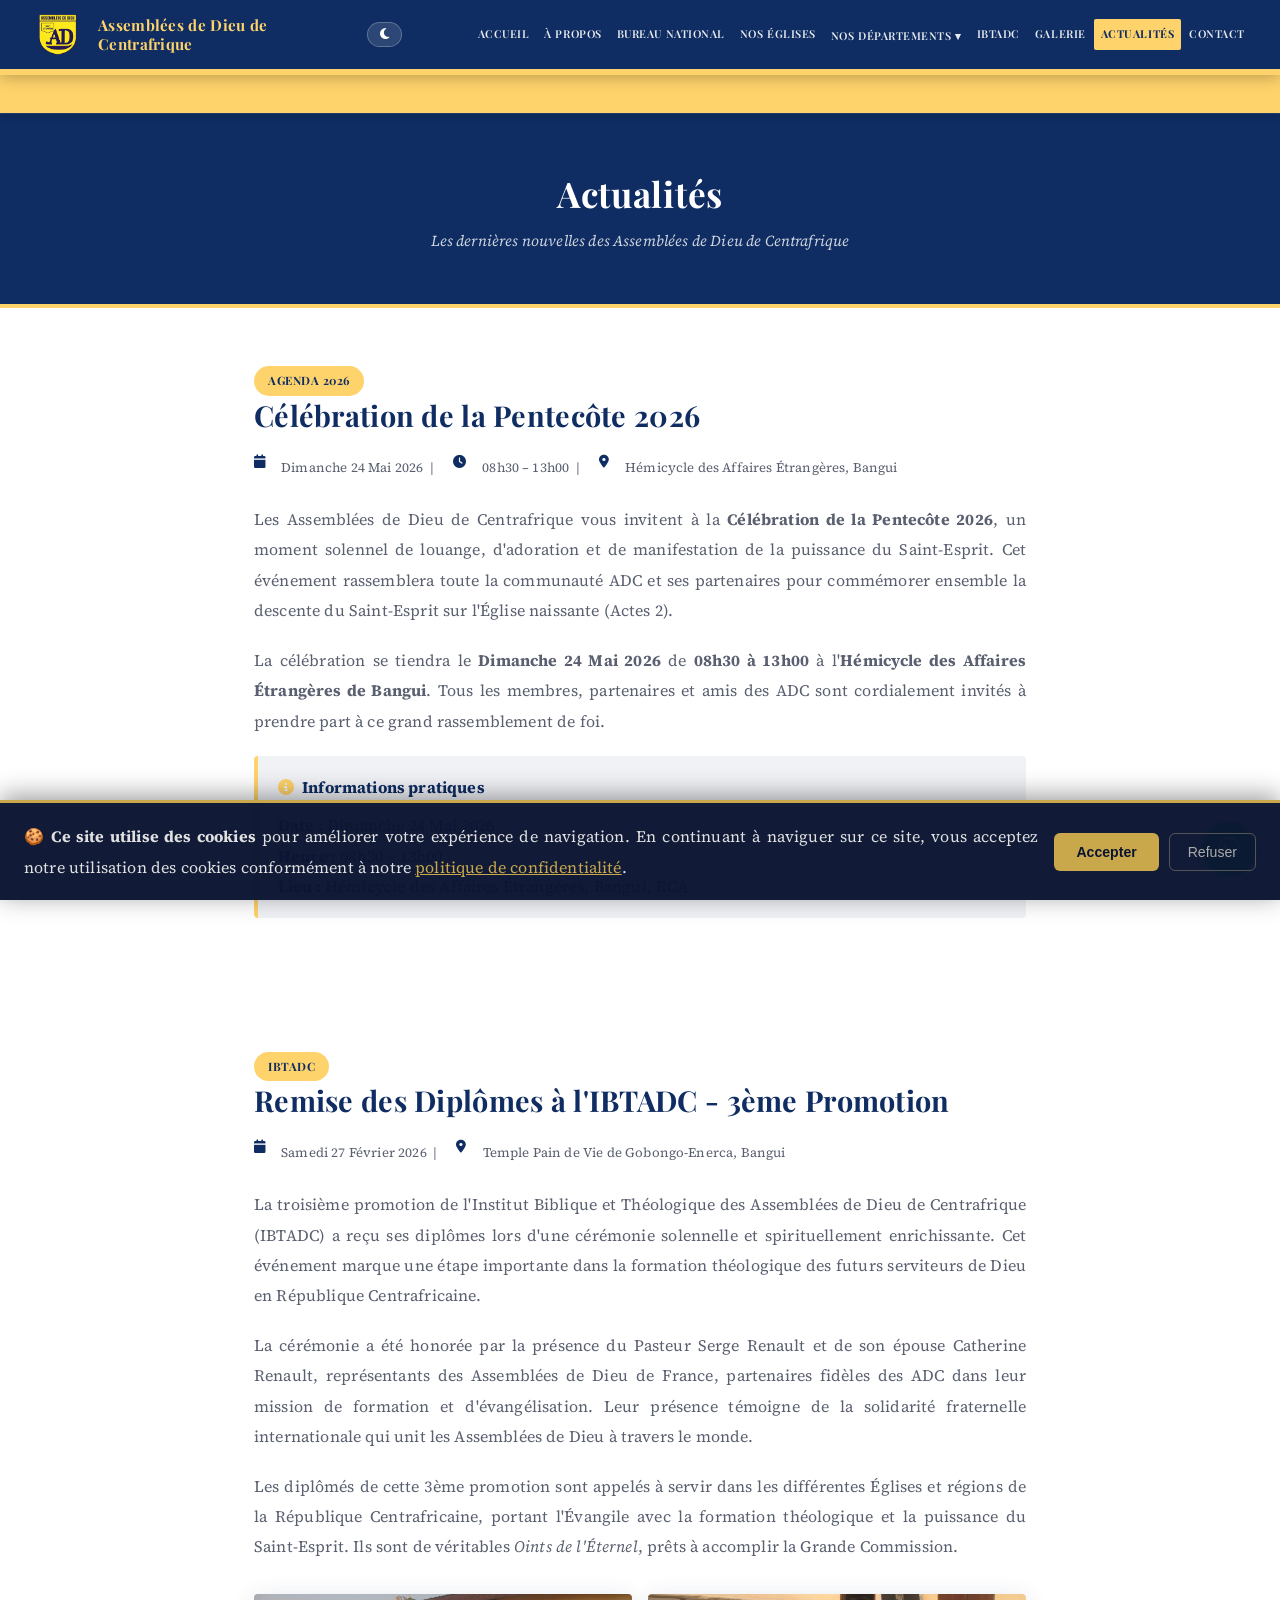
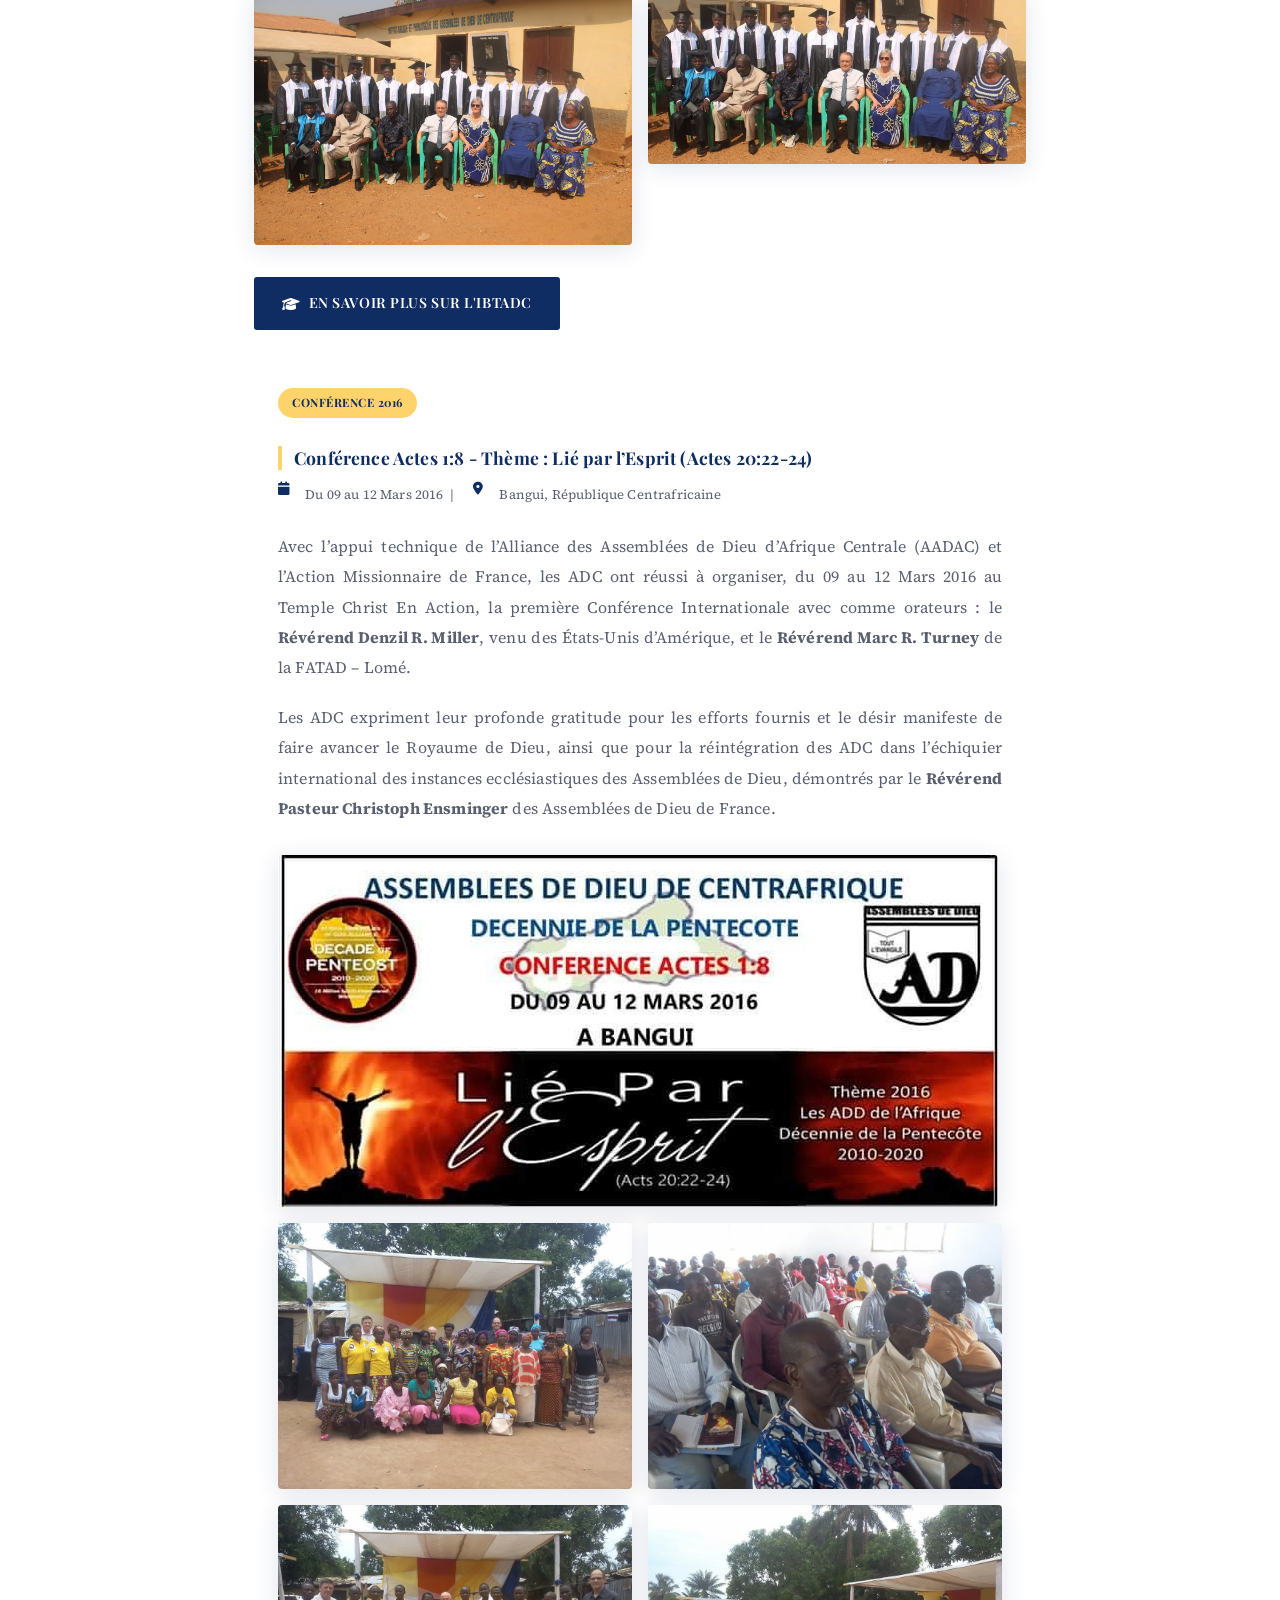
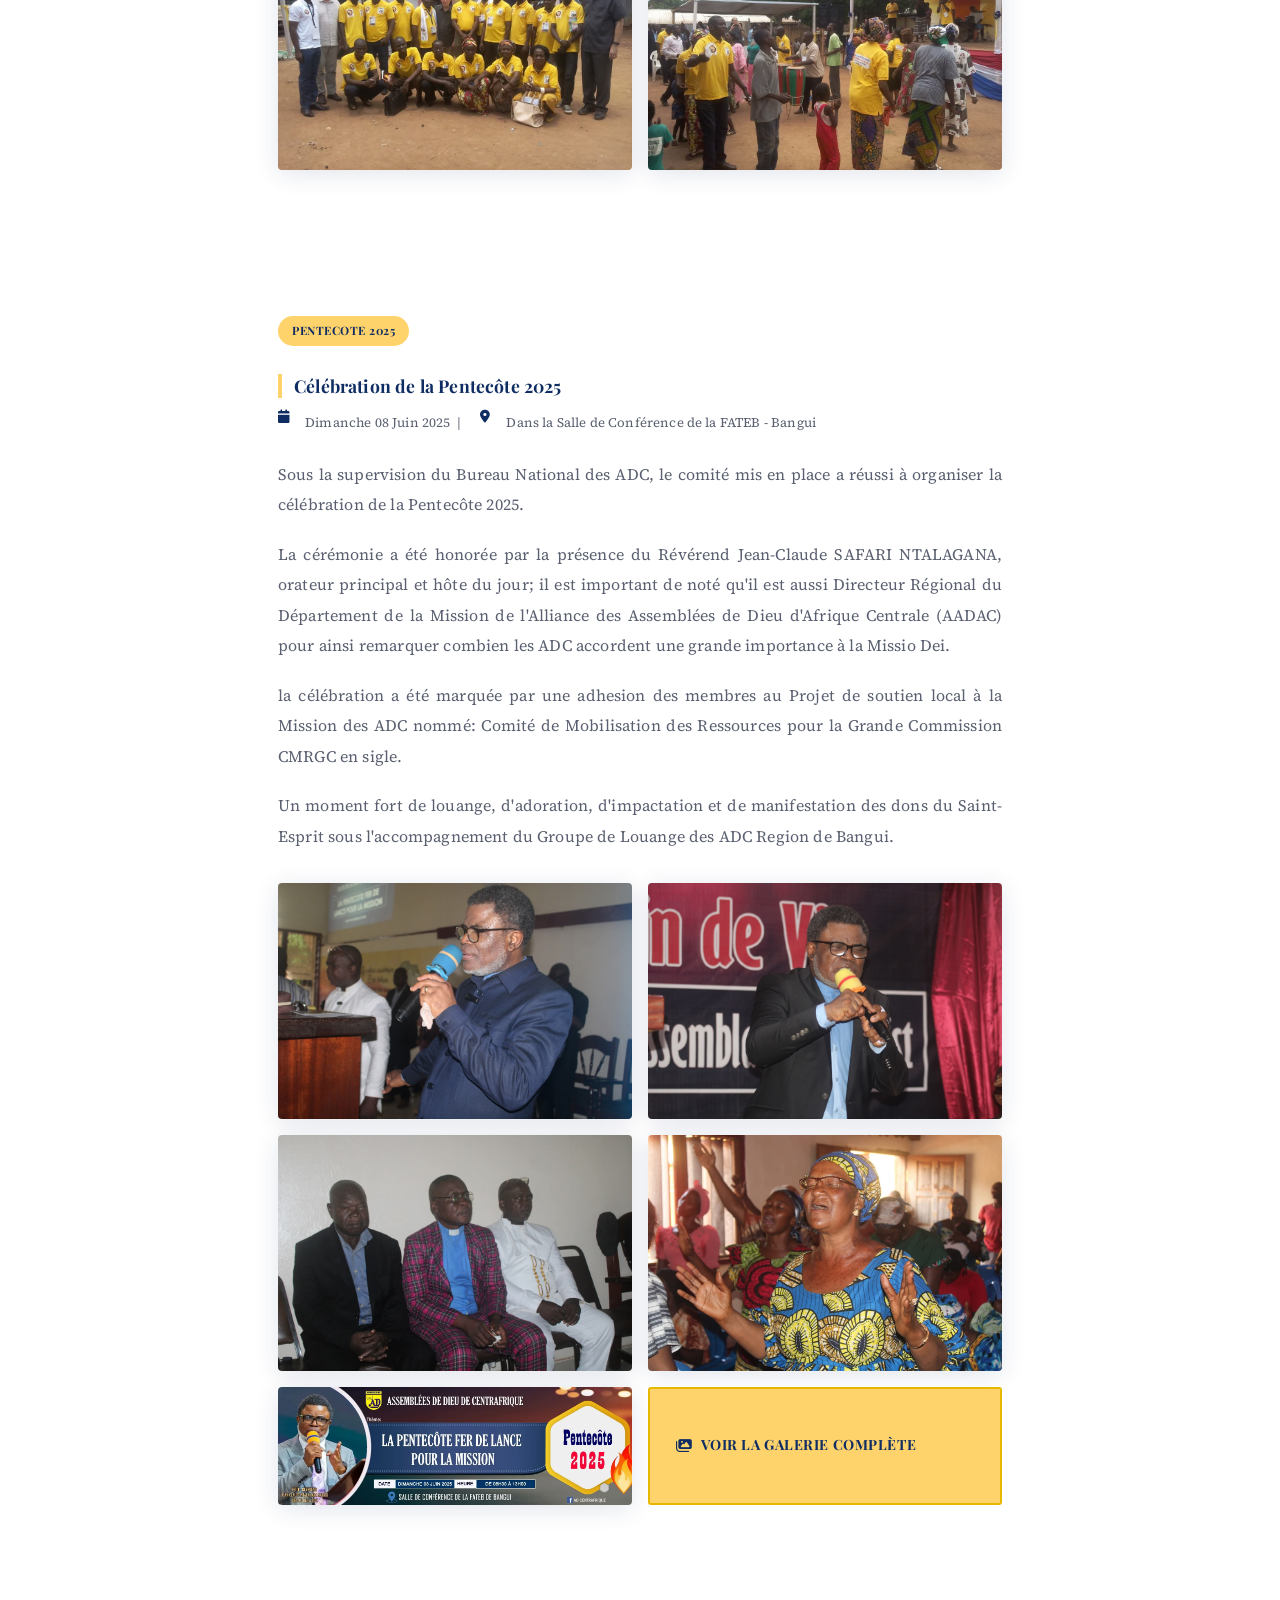
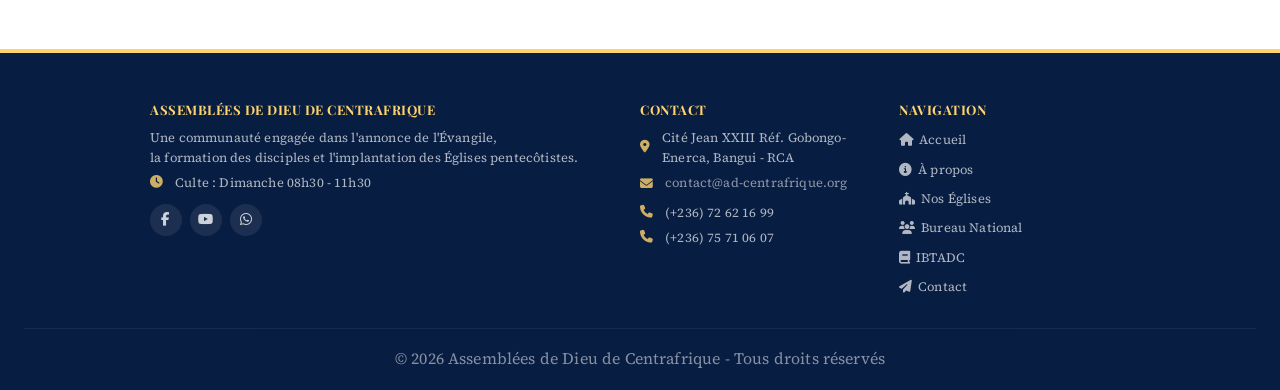
==== actualites.html @ 213a1b83 "Agenda: Pentecôte 2026 ajoutée en tête des actualités et à la Une" ====
<!DOCTYPE html>
<html lang="fr" data-theme="light">
<head>
  <meta charset="UTF-8">
  <meta name="viewport" content="width=device-width, initial-scale=1.0">
  <title>Actualités - Assemblées de Dieu de Centrafrique</title>
  <meta name="keywords" content="actualités ADC Centrafrique, nouvelles Assemblées de Dieu, événements chrétiens Centrafrique, conférences ADC, culte Bangui">
  <meta name="description" content="Dernières nouvelles et actualités des Assemblées de Dieu de Centrafrique (ADC). Événements, cultes, conférences, activités missionnaires et vie des Églises en République Centrafricaine.">
  <meta property="og:title" content="Actualités - Assemblées de Dieu de Centrafrique">
  <meta property="og:description" content="Dernières nouvelles et actualités des Assemblées de Dieu de Centrafrique (ADC). Événements, cultes, conférences, activités missionnaires et vie des Églises en République Centrafricaine.">
  <meta property="og:image" content="https://www.ad-centrafrique.org/images/logo.png">
  <meta property="og:type" content="website">
  <meta property="og:site_name" content="Assemblées de Dieu de Centrafrique">
  <meta property="og:url" content="https://www.ad-centrafrique.org/actualites.html">
  <link rel="icon" type="image/png" href="images/logo.png">
  <link href="https://fonts.googleapis.com/css2?family=Poppins:wght@400;500;600;700;800&family=Lato:wght@300;400;700&display=swap" rel="stylesheet">
  <link rel="stylesheet" href="https://cdnjs.cloudflare.com/ajax/libs/font-awesome/6.5.0/css/all.min.css">
  <link rel="stylesheet" href="style.css">
  <link rel="canonical" href="https://www.ad-centrafrique.org/actualites.html">
  <meta name="twitter:card" content="summary_large_image">
  <meta name="twitter:title" content="Actualités - Assemblées de Dieu de Centrafrique">
  <meta name="twitter:description" content="Dernières nouvelles et actualités des Assemblées de Dieu de Centrafrique (ADC). Événements, cultes, conférences, activités missionnaires et vie des Églises en République Centrafricaine.">
  <meta name="twitter:image" content="https://www.ad-centrafrique.org/images/logo.png">
<style>
/* ===== BANNIÈRE CONSENTEMENT COOKIES ===== */
#cookie-banner {
  position: fixed;
  bottom: 0;
  left: 0;
  right: 0;
  background: rgba(10, 20, 50, 0.97);
  color: #e0e0e0;
  padding: 18px 24px;
  z-index: 99999;
  display: flex;
  align-items: center;
  justify-content: space-between;
  gap: 16px;
  flex-wrap: wrap;
  border-top: 3px solid #c8a84b;
  box-shadow: 0 -4px 24px rgba(0,0,0,0.4);
  font-size: 0.88rem;
  line-height: 1.5;
  animation: slideUpBanner 0.4s ease;
}
@keyframes slideUpBanner {
  from { transform: translateY(100%); opacity: 0; }
  to   { transform: translateY(0);    opacity: 1; }
}
#cookie-banner p {
  margin: 0;
  flex: 1;
  min-width: 220px;
}
#cookie-banner a {
  color: #c8a84b;
  text-decoration: underline;
}
#cookie-banner .cookie-btns {
  display: flex;
  gap: 10px;
  flex-shrink: 0;
}
#cookie-accept {
  background: #c8a84b;
  color: #0a1432;
  border: none;
  padding: 10px 22px;
  border-radius: 6px;
  font-weight: 700;
  cursor: pointer;
  font-size: 0.88rem;
  transition: background 0.2s;
}
#cookie-accept:hover { background: #e0c060; }
#cookie-decline {
  background: transparent;
  color: #aaa;
  border: 1px solid #555;
  padding: 10px 18px;
  border-radius: 6px;
  font-size: 0.88rem;
  cursor: pointer;
  transition: border-color 0.2s, color 0.2s;
}
#cookie-decline:hover { border-color: #aaa; color: #fff; }
</style>
  <!-- Google tag (gtag.js) -->
  <script async src="https://www.googletagmanager.com/gtag/js?id=G-X5NCX7YQ1T"></script>
  <script>
    window.dataLayer = window.dataLayer || [];
    function gtag(){dataLayer.push(arguments);}
    gtag('js', new Date());
    gtag('config', 'G-X5NCX7YQ1T');
  </script>
</head>
<body>

<!-- ===== BANNIÈRE CONSENTEMENT COOKIES ===== -->
<div id="cookie-banner" role="dialog" aria-live="polite" aria-label="Consentement cookies">
  <p>
    <strong>🍪 Ce site utilise des cookies</strong> pour améliorer votre expérience de navigation.
    En continuant à naviguer sur ce site, vous acceptez notre utilisation des cookies conformément à notre
    <a href="#" onclick="return false;">politique de confidentialité</a>.
  </p>
  <div class="cookie-btns">
    <button id="cookie-accept" onclick="acceptCookies()">Accepter</button>
    <button id="cookie-decline" onclick="declineCookies()">Refuser</button>
  </div>
</div>
<script>
  // Gestion du consentement cookies
  (function() {
    var consent = localStorage.getItem('adc_cookie_consent');
    if (consent === 'accepted' || consent === 'declined') {
      var banner = document.getElementById('cookie-banner');
      if (banner) banner.style.display = 'none';
    }
  })();
  function acceptCookies() {
    localStorage.setItem('adc_cookie_consent', 'accepted');
    document.getElementById('cookie-banner').style.display = 'none';
  }
  function declineCookies() {
    localStorage.setItem('adc_cookie_consent', 'declined');
    document.getElementById('cookie-banner').style.display = 'none';
  }
</script>


  <!-- BARRE DE PROGRESSION -->
  <div id="reading-bar"></div>

  <!-- BOUTON RETOUR EN HAUT -->
  <button id="back-to-top" aria-label="Retour en haut"><i class="fa-solid fa-arrow-up"></i></button>

  <!-- BOUTON WHATSAPP FLOTTANT -->
  <a id="whatsapp-btn" href="https://wa.me/23672621699" target="_blank" rel="noopener" aria-label="WhatsApp">
    <i class="fa-brands fa-whatsapp"></i>
  </a>

  <!-- LIGHTBOX -->
  <div id="lightbox" role="dialog" aria-modal="true">
    <button id="lightbox-close" aria-label="Fermer"><i class="fa-solid fa-xmark"></i></button>
    <button id="lightbox-prev" aria-label="Précédent"><i class="fa-solid fa-chevron-left"></i></button>
    <img id="lightbox-img" src="" alt="Photo agrandie">
    <button id="lightbox-next" aria-label="Suivant"><i class="fa-solid fa-chevron-right"></i></button>
  </div>

  <!-- HEADER -->
  <header class="header">
    <div class="logo-zone">
      <img src="images/logo.png" alt="Logo Assemblées de Dieu" class="logo">
      <h1>Assemblées de Dieu de Centrafrique</h1>
    </div>
    <div class="header-actions">
      <button class="dark-toggle" id="dark-toggle" aria-label="Mode sombre">
        <i class="fa-solid fa-moon"></i>
      </button>
      <div class="menu-toggle" id="hamburger" aria-label="Ouvrir le menu"><i class="fa-solid fa-bars"></i></div>
    </div>
    <nav aria-label="Navigation principale">
      <a href="index.html">Accueil</a>
      <a href="apropos.html">À propos</a>
      <a href="Bureau-National.html">Bureau National</a>
      <a href="NosEglises.html">Nos Églises</a>
      <div class="dropdown">
        <a href="#" class="dropdown-toggle" aria-haspopup="true">Nos Départements ▾</a>
        <div class="dropdown-menu" role="menu">
          <a href="jeunesse.html" role="menuitem"><i class="fa-solid fa-users fa-fw"></i> Jeunesse</a>
          <a href="otc.html" role="menuitem"><i class="fa-solid fa-heart fa-fw"></i> OTC</a>
          <a href="mission.html" role="menuitem"><i class="fa-solid fa-globe fa-fw"></i> Mission</a>
          <a href="ecodim.html" role="menuitem"><i class="fa-solid fa-child fa-fw"></i> ECODIM</a>
          <a href="developpement.html" role="menuitem"><i class="fa-solid fa-seedling fa-fw"></i> Développement</a>
        </div>
      </div>
      <a href="ibtadc.html">IBTADC</a>
      <a href="galerie.html">Galerie</a>
      <a href="actualites.html">Actualités</a>
      <a href="contact.html">Contact</a>
    </nav>
  </header>

  <!-- VERSET DÉFILANT -->
  <div class="marquee-bar" aria-label="Verset du jour">
    <span class="marquee-inner">
      ✝ Romains 1:16 - « Car je n'ai point honte de l'Évangile : c'est une puissance de Dieu pour le salut de quiconque croit, du Juif premièrement, puis du Grec. »
      &nbsp;&nbsp;&nbsp;&nbsp;&nbsp;&nbsp;</span>
  </div>


<div class="page-banner">
  <h1>Actualités</h1>
  <p>Les dernières nouvelles des Assemblées de Dieu de Centrafrique</p>
</div>
<section class="actu-section">
  <div class="actu-inner">
    <!-- PENTECÔTE 2026 -->
    <div class="actu-article fade-in">
      <span class="actu-badge" style="background:var(--gold);color:var(--primary);">AGENDA 2026</span>
      <h2>Célébration de la Pentecôte 2026</h2>
      <p class="actu-meta"><i class="fas fa-calendar"></i> Dimanche 24 Mai 2026 &nbsp;|&nbsp; <i class="fas fa-clock"></i> 08h30 – 13h00 &nbsp;|&nbsp; <i class="fas fa-map-marker-alt"></i> Hémicycle des Affaires Étrangères, Bangui</p>
      <p>Les Assemblées de Dieu de Centrafrique vous invitent à la <strong>Célébration de la Pentecôte 2026</strong>, un moment solennel de louange, d'adoration et de manifestation de la puissance du Saint-Esprit. Cet événement rassemblera toute la communauté ADC et ses partenaires pour commémorer ensemble la descente du Saint-Esprit sur l'Église naissante (Actes 2).</p>
      <p>La célébration se tiendra le <strong>Dimanche 24 Mai 2026</strong> de <strong>08h30 à 13h00</strong> à l'<strong>Hémicycle des Affaires Étrangères de Bangui</strong>. Tous les membres, partenaires et amis des ADC sont cordialement invités à prendre part à ce grand rassemblement de foi.</p>
      <div style="background:rgba(15,45,98,0.06);border-left:4px solid var(--gold);padding:16px 20px;border-radius:4px;margin:20px 0;">
        <p style="margin:0;font-weight:700;color:var(--primary);"><i class="fas fa-info-circle" style="color:var(--gold);margin-right:8px;"></i>Informations pratiques</p>
        <p style="margin:8px 0 0;"><strong>Date :</strong> Dimanche 24 Mai 2026<br><strong>Heure :</strong> 08h30 – 13h00<br><strong>Lieu :</strong> Hémicycle des Affaires Étrangères, Bangui, RCA</p>
      </div>
    </div>
    <!-- IBTADC -->
    <div class="actu-article fade-in">
      <span class="actu-badge">IBTADC</span>
      <h2>Remise des Diplômes à l'IBTADC - 3ème Promotion</h2>
      <p class="actu-meta"><i class="fas fa-calendar"></i> Samedi 27 Février 2026 &nbsp;|&nbsp; <i class="fas fa-map-marker-alt"></i> Temple Pain de Vie de Gobongo-Enerca, Bangui</p>
      <p>La troisième promotion de l'Institut Biblique et Théologique des Assemblées de Dieu de Centrafrique (IBTADC) a reçu ses diplômes lors d'une cérémonie solennelle et spirituellement enrichissante. Cet événement marque une étape importante dans la formation théologique des futurs serviteurs de Dieu en République Centrafricaine.</p>
      <p>La cérémonie a été honorée par la présence du Pasteur Serge Renault et de son épouse Catherine Renault, représentants des Assemblées de Dieu de France, partenaires fidèles des ADC dans leur mission de formation et d'évangélisation. Leur présence témoigne de la solidarité fraternelle internationale qui unit les Assemblées de Dieu à travers le monde.</p>
      <p>Les diplômés de cette 3ème promotion sont appelés à servir dans les différentes Églises et régions de la République Centrafricaine, portant l'Évangile avec la formation théologique et la puissance du Saint-Esprit. Ils sont de véritables <em>Oints de l'Éternel</em>, prêts à accomplir la Grande Commission.</p>
      <div class="actu-photos-grid">
        <img src="images/pentecote.jpg" alt="Cérémonie IBTADC 3ème Promotion" data-lightbox>
        <img src="images/pente.jpg" alt="Diplômés IBTADC" data-lightbox>
      </div>
      <div style="display:flex;gap:14px;flex-wrap:wrap;margin-top:24px;">
        <a href="ibtadc.html" class="btn-primary"><i class="fas fa-graduation-cap"></i> En savoir plus sur l'IBTADC</a>
        
      </div>

<div class="actu-article fade-in">
      <span class="actu-badge">CONFÉRENCE 2016</span>
      <h3>Conférence Actes 1:8 - Thème : Lié par l’Esprit (Actes 20:22-24)</h3>
      <p class="actu-meta"><i class="fas fa-calendar"></i> Du 09 au 12 Mars 2016 &nbsp;|&nbsp; <i class="fas fa-map-marker-alt"></i> Bangui, République Centrafricaine</p>
      <p>Avec l’appui technique de l’Alliance des Assemblées de Dieu d’Afrique Centrale (AADAC) et l’Action Missionnaire de France, les ADC ont réussi à organiser, du 09 au 12 Mars 2016 au Temple Christ En Action, la première Conférence Internationale avec comme orateurs : le <strong>Révérend Denzil R. Miller</strong>, venu des États-Unis d’Amérique, et le <strong>Révérend Marc R. Turney</strong> de la FATAD – Lomé.</p>
      <p>Les ADC expriment leur profonde gratitude pour les efforts fournis et le désir manifeste de faire avancer le Royaume de Dieu, ainsi que pour la réintégration des ADC dans l’échiquier international des instances ecclésiastiques des Assemblées de Dieu, démontrés par le <strong>Révérend Pasteur Christoph Ensminger</strong> des Assemblées de Dieu de France.</p>
      <div class="actu-photos-grid">
        <img src="images/actes18-affiche.jpg" alt="Affiche Conférence Actes 1:8 2016" data-lightbox style="grid-column: 1 / -1;">
        <img src="images/actes18-photo1.jpg" alt="Conférence Actes 1:8 - Participants" data-lightbox>
        <img src="images/actes18-photo2.jpg" alt="Conférence Actes 1:8 - Assemblée" data-lightbox>
        <img src="images/actes18-photo3.jpg" alt="Conférence Actes 1:8 - Équipe" data-lightbox>
        <img src="images/actes18-photo4.jpg" alt="Conférence Actes 1:8 - Louange" data-lightbox>
      </div>
    </div>

    <div class="actu-article fade-in">
      <span class="actu-badge">PENTECOTE 2025</span>
      <h3>Célébration de la Pentecôte 2025</h3>
      <p class="actu-meta"><i class="fas fa-calendar"></i> Dimanche 08 Juin 2025 &nbsp;|&nbsp; <i class="fas fa-map-marker-alt"></i> Dans la Salle de Conférence de la FATEB - Bangui</p>
      <p>Sous la supervision du Bureau National des ADC, le comité mis en place a réussi à organiser la célébration de la Pentecôte 2025.</p>
      <p>La cérémonie a été honorée par la présence du Révérend Jean-Claude SAFARI NTALAGANA, orateur principal et hôte du jour; il est important de noté qu'il est aussi Directeur Régional du Département de la Mission de l'Alliance des Assemblées de Dieu d'Afrique Centrale (AADAC) pour ainsi remarquer combien les ADC accordent une grande importance à la Missio Dei.</p>
      <p>la célébration a été marquée par une adhesion des membres au Projet de soutien local à la Mission des ADC nommé: Comité de Mobilisation des Ressources pour la Grande Commission CMRGC en sigle.</p>
<p>Un moment fort de louange, d'adoration, d'impactation et de manifestation des dons du Saint-Esprit sous l'accompagnement du Groupe de Louange des ADC Region de Bangui.</p>
      <div class="actu-photos-grid">
        <img src="images/saf1.jpg" alt="Célébration de la pentecôte 2025" data-lightbox>
        <img src="images/saf2.jpg" alt="Célébration de la pentecôte 2025" data-lightbox>
        <img src="images/bur.jpg" alt="Célébration de la pentecôte 2025" data-lightbox>
        <img src="images/sem.jpg" alt="Célébration de la pentecôte 2025" data-lightbox>
        <img src="images/pente25.jpg" alt="Célébration de la pentecôte 2025" data-lightbox>
        <a href="galerie.html" class="btn-gold"><i class="fas fa-images"></i> Voir la galerie complète</a>
      </div>
     
      </div>

    </div>
  </div>
</section>

  <!-- FOOTER -->
    <footer class="footer">
    <div class="footer-container">
      <div class="footer-section">
        <h3>Assemblées de Dieu de Centrafrique</h3>
        <p style="display:block; text-align:left;">Une communauté engagée dans l'annonce de l'Évangile,<br>la formation des disciples et l'implantation des Églises pentecôtistes.</p>
        <p><i class="fa-solid fa-clock" style="color:var(--gold);margin-right:6px;"></i>Culte : Dimanche 08h30 - 11h30</p>
        <div class="social-links">
          <a href="https://www.facebook.com/share/1DuqXiHyTP/" target="_blank" aria-label="Facebook"><i class="fa-brands fa-facebook-f"></i></a>
          <a href="https://www.youtube.com" target="_blank" aria-label="YouTube"><i class="fa-brands fa-youtube"></i></a>
          <a href="https://wa.me/23672621699" target="_blank" aria-label="WhatsApp"><i class="fa-brands fa-whatsapp"></i></a>
        </div>
      </div>
      <div class="footer-section">
        <h3>Contact</h3>
        <p><i class="fa-solid fa-location-dot" style="color:var(--gold);margin-right:6px;"></i>Cité Jean XXIII Réf. Gobongo-Enerca, Bangui - RCA</p>
        <p><i class="fa-solid fa-envelope" style="color:var(--gold);margin-right:6px;"></i><a href="mailto:contact@ad-centrafrique.org">contact@ad-centrafrique.org</a></p>
        <p><i class="fa-solid fa-phone" style="color:var(--gold);margin-right:6px;"></i>(+236) 72 62 16 99</p>
        <p><i class="fa-solid fa-phone" style="color:var(--gold);margin-right:6px;"></i>(+236) 75 71 06 07</p>
      </div>
      <div class="footer-section">
        <h3>Navigation</h3>
        <a href="index.html"><i class="fa-solid fa-house" style="margin-right:6px;"></i>Accueil</a>
        <a href="apropos.html"><i class="fa-solid fa-circle-info" style="margin-right:6px;"></i>À propos</a>
        <a href="NosEglises.html"><i class="fa-solid fa-church" style="margin-right:6px;"></i>Nos Églises</a>
        <a href="Bureau-National.html"><i class="fa-solid fa-users" style="margin-right:6px;"></i>Bureau National</a>
        <a href="ibtadc.html"><i class="fa-solid fa-book" style="margin-right:6px;"></i>IBTADC</a>
        <a href="contact.html"><i class="fa-solid fa-paper-plane" style="margin-right:6px;"></i>Contact</a>
      </div>
    </div>
    <div class="footer-bottom">
      <p>© 2026 Assemblées de Dieu de Centrafrique - Tous droits réservés</p>
    </div>
  </footer>

  <script src="adc.js"></script>
</body>
</html>
---- style.css ----
/* ============================================================
   ASSEMBLÉES DE DIEU DE CENTRAFRIQUE - STYLE PROFESSIONNEL
   Version Premium - Avril 2026
   ============================================================ */

/* ── GOOGLE FONTS ───────────────────────────────────────────── */
@import url('https://fonts.googleapis.com/css2?family=Playfair+Display:ital,wght@0,400;0,600;0,700;0,800;1,400;1,600&family=Source+Serif+4:ital,wght@0,300;0,400;0,600;1,300;1,400&family=Lato:wght@300;400;700&display=swap');

/* ── VARIABLES LIGHT MODE ───────────────────────────────────── */
:root {
  --primary:        #0f2d62;
  --primary-light:  #1a4a9e;
  --primary-dark:   #081d42;
  --gold:           #ffd36b;
  --gold-dark:      #e6b800;
  --white:          #ffffff;
  --bg:             #f5f7fa;
  --bg2:            #eef1f8;
  --text:           #1a1a2e;
  --text-light:     #5a6070;
  --border:         #dde3ef;
  --radius:         4px;
  --radius-sm:      3px;
  --shadow:         0 4px 24px rgba(15,45,98,0.12);
  --shadow-lg:      0 8px 40px rgba(15,45,98,0.18);
  --transition:     0.35s cubic-bezier(.4,0,.2,1);
  --font-title:     'Playfair Display', Georgia, serif;
  --font-body:      'Source Serif 4', Georgia, serif;
}

/* ── DARK MODE ──────────────────────────────────────────────── */
[data-theme="dark"] {
  --primary:        #1a4a9e;
  --primary-light:  #2563d4;
  --primary-dark:   #0f2d62;
  --gold:           #ffd36b;
  --gold-dark:      #e6b800;
  --white:          #1e2235;
  --bg:             #141828;
  --bg2:            #1a1f35;
  --text:           #e8eaf0;
  --text-light:     #9aa3b8;
  --border:         #2d3452;
  --shadow:         0 4px 24px rgba(0,0,0,0.35);
  --shadow-lg:      0 8px 40px rgba(0,0,0,0.45);
}

/* ── RESET ──────────────────────────────────────────────────── */
*, *::before, *::after { box-sizing: border-box; margin: 0; padding: 0; }
html { scroll-behavior: smooth; font-size: 16px; overflow-x: hidden; }
body {
  font-family: var(--font-body);
  color: var(--text);
  background: var(--white);
  line-height: 1.9;
  animation: pageIn 0.18s ease both;
  transition: background var(--transition), color var(--transition);
  letter-spacing: 0.01em;
}
@keyframes pageIn {
  from { opacity: 0; }
  to   { opacity: 1; }
}
img { max-width: 100%; display: block; }
a   { text-decoration: none; color: inherit; }
p   { text-align: justify; hyphens: auto; word-break: break-word; margin-bottom: 1.2rem; font-family: var(--font-body); font-size: 1rem; line-height: 1.9; }
h1,h2,h3,h4 { font-family: var(--font-title); line-height: 1.35; letter-spacing: 0.01em; }

/* ── BARRE DE PROGRESSION ───────────────────────────────────── */
#reading-bar {
  position: fixed; top: 0; left: 0; height: 3px; width: 0%;
  background: linear-gradient(90deg, var(--gold), var(--gold-dark));
  z-index: 9998; transition: width 0.1s linear;
}

/* ── LOADER ─────────────────────────────────────────────────── */
#loader {
  position: fixed; inset: 0; z-index: 9999;
  background: var(--primary);
  display: flex; align-items: center; justify-content: center;
  transition: opacity 0.5s ease;
}
.logo-box { text-align: center; }
.logo-loader { width: 90px; height: 90px; object-fit: contain; animation: pulse 1.2s ease-in-out infinite; }
@keyframes pulse { 0%,100%{transform:scale(1);opacity:1;} 50%{transform:scale(1.1);opacity:0.8;} }

/* ── HEADER ─────────────────────────────────────────────────── */
.header {
  position: sticky; top: 0; z-index: 1000;
  background: var(--primary);
  display: flex; align-items: center; justify-content: space-between;
  padding: 0 28px; height: 72px;
  box-shadow: 0 3px 0 var(--gold), 0 4px 16px rgba(0,0,0,0.3);
  transition: height var(--transition), padding var(--transition), background var(--transition);
  border-bottom: 3px solid var(--gold);
}
.header.shrink { height: 54px; padding: 0 28px; }
.logo-zone { display: flex; align-items: center; gap: 14px; flex-shrink: 0; }
.logo { width: 56px; height: 56px; object-fit: contain; transition: width var(--transition), height var(--transition); }
.header.shrink .logo { width: 44px; height: 44px; }
.logo-zone h1 { color: var(--gold); font-size: 0.95rem; font-weight: 700; line-height: 1.2; font-family: var(--font-title); letter-spacing: 0.02em; max-width: 200px; }
nav { display: flex; align-items: center; gap: 1px; }
nav a {
  color: rgba(255,255,255,0.9); font-size: 0.68rem; font-weight: 600;
  padding: 5px 7px; border-radius: 2px; white-space: nowrap;
  letter-spacing: 0.05em; text-transform: uppercase;
  transition: background var(--transition), color var(--transition);
  font-family: var(--font-title);
}
nav a:hover, nav a.active { background: var(--gold); color: var(--primary); font-weight: 700; }
.header-actions { display: flex; align-items: center; gap: 8px; }
.menu-toggle { display: none; font-size: 1.6rem; color: var(--white); cursor: pointer; padding: 4px 8px; background: none; border: none; }

/* ── DARK MODE TOGGLE ───────────────────────────────────────── */
.dark-toggle {
  background: rgba(255,255,255,0.12); border: 1.5px solid rgba(255,255,255,0.25);
  color: var(--white); border-radius: 50px; padding: 5px 12px;
  font-size: 0.78rem; cursor: pointer; display: flex; align-items: center; gap: 6px;
  transition: background var(--transition), border-color var(--transition);
  font-family: var(--font-title); font-weight: 500;
}
.dark-toggle:hover { background: var(--gold); color: var(--primary); border-color: var(--gold); }

/* ── DROPDOWN ───────────────────────────────────────────────── */
.dropdown { position: relative; }
.dropdown-toggle { cursor: pointer; }
.dropdown-menu {
  display: none; position: absolute; top: calc(100% + 8px); left: 0;
  background: var(--white); border-radius: var(--radius);
  box-shadow: var(--shadow-lg); min-width: 220px;
  border-top: 3px solid var(--gold); z-index: 200;
  animation: dropIn 0.2s ease;
}
@keyframes dropIn { from{opacity:0;transform:translateY(-8px);} to{opacity:1;transform:translateY(0);} }
.dropdown-menu.show { display: block; }
.dropdown-menu a {
  display: flex; align-items: center; gap: 10px;
  padding: 11px 18px; color: var(--text) !important;
  font-size: 0.83rem; border-bottom: 1px solid var(--border);
  transition: background var(--transition), color var(--transition);
  font-family: var(--font-body);
}
.dropdown-menu a:last-child { border-bottom: none; }
.dropdown-menu a:hover { background: var(--bg); color: var(--primary) !important; }
.dropdown-menu a i { width: 16px; color: var(--primary); }

/* ── FIL D'ARIANE ───────────────────────────────────────────── */
.breadcrumb {
  background: var(--bg2); padding: 10px 28px;
  font-size: 0.78rem; color: var(--text-light);
  display: flex; align-items: center; gap: 6px;
  border-bottom: 1px solid var(--border);
  font-family: var(--font-body);
}
.breadcrumb a { color: var(--primary); font-weight: 600; }
.breadcrumb a:hover { text-decoration: underline; }
.breadcrumb span { color: var(--text-light); }

/* ── MARQUEE ────────────────────────────────────────────────── */
.marquee-bar {
  background: var(--gold); color: var(--primary);
  font-size: 0.82rem; font-weight: 700;
  padding: 8px 0; overflow: hidden; white-space: nowrap;
  font-family: var(--font-title);
  position: sticky; top: 68px; z-index: 998;
  box-shadow: 0 2px 8px rgba(0,0,0,0.15);
  transition: top var(--transition);
}
.marquee-inner { display: inline-block; animation: marquee 30s linear infinite; padding-left: 100%; }
@keyframes marquee { from{transform:translateX(0);} to{transform:translateX(-100%);} }

/* ── PAGE BANNER ────────────────────────────────────────────── */
.page-banner {
  background: var(--primary);
  color: var(--white); text-align: center;
  padding: 56px 24px 48px;
  border-bottom: 4px solid var(--gold);
  border-top: 1px solid rgba(255,255,255,0.1);
}
.page-banner h1 { font-size: clamp(1.5rem, 3.5vw, 2.2rem); font-weight: 700; margin-bottom: 10px; font-family: var(--font-title); letter-spacing: 0.02em; }
.page-banner p  { color: rgba(255,255,255,0.8); font-size: 0.95rem; margin: 0; text-align: center; font-style: italic; font-family: var(--font-body); }

/* ── SECTION TITLE ──────────────────────────────────────────── */
.section-title {
  text-align: center; font-size: clamp(1.3rem, 3vw, 1.85rem);
  font-weight: 700; color: var(--primary);
  margin-bottom: 36px; font-family: var(--font-title);
  letter-spacing: 0.02em;
}
.section-title::before {
  content: '✦'; display: block; color: var(--gold); font-size: 0.9rem; margin-bottom: 6px;
}
.section-title::after {
  content: ''; display: block; width: 80px; height: 2px;
  background: var(--gold); margin: 12px auto 0;
}

/* ── FADE-IN AU SCROLL ──────────────────────────────────────── */
.fade-in { opacity: 0; transform: translateY(28px); transition: opacity 0.65s ease, transform 0.65s ease; }
.fade-in.visible { opacity: 1; transform: translateY(0); }

/* ── BUTTONS ────────────────────────────────────────────────── */
.btn-primary {
  display: inline-flex; align-items: center; gap: 8px;
  background: var(--primary); color: var(--white);
  padding: 11px 26px; border-radius: 3px; font-weight: 600; font-size: 0.88rem;
  border: 2px solid var(--primary);
  letter-spacing: 0.04em; text-transform: uppercase;
  transition: background var(--transition), color var(--transition), border-color var(--transition);
  font-family: var(--font-title);
}
.btn-primary:hover { background: var(--white); color: var(--primary); }
.btn-gold {
  display: inline-flex; align-items: center; gap: 8px;
  background: var(--gold); color: var(--primary);
  padding: 11px 26px; border-radius: 3px; font-weight: 700; font-size: 0.88rem;
  border: 2px solid var(--gold-dark);
  letter-spacing: 0.04em; text-transform: uppercase;
  transition: background var(--transition), color var(--transition);
  font-family: var(--font-title);
}
.btn-gold:hover { background: var(--gold-dark); }
.btn-hero {
  display: inline-flex; align-items: center; gap: 8px;
  background: var(--gold); color: var(--primary);
  padding: 13px 32px; border-radius: 3px; font-weight: 700; font-size: 0.95rem;
  border: 2px solid var(--gold-dark);
  letter-spacing: 0.04em; text-transform: uppercase;
  transition: background var(--transition), color var(--transition);
  font-family: var(--font-title);
}
.btn-hero:hover { background: var(--white); color: var(--primary); border-color: var(--white); }

/* ── SLIDER ─────────────────────────────────────────────────── */
.slider-section { position: relative; width: 100%; height: clamp(320px, 55vw, 560px); overflow: hidden; perspective: 1200px; }
.slider-wrapper { display: flex; width: 100%; height: 100%; transition: transform 0.85s cubic-bezier(.4,0,.2,1); will-change: transform; transform-style: preserve-3d; }
.slide { min-width: 100%; width: 100%; height: 100%; position: relative; overflow: hidden; flex-shrink: 0; flex-grow: 0; transform-style: preserve-3d; transition: transform 0.85s cubic-bezier(.4,0,.2,1), opacity 0.85s ease; opacity: 0.6; transform: scale(0.97) rotateY(2deg); }
.slide.active { opacity: 1; transform: scale(1) rotateY(0deg); }
.slide img { width: 100%; height: 100%; object-fit: cover; filter: brightness(0.95); transition: transform 8s ease; }
.slide.active img { transform: scale(1.06); }
.slide-overlay {
  position: absolute; inset: 0;
  background: linear-gradient(to bottom, rgba(10,30,70,0.20) 0%, rgba(10,30,70,0.45) 100%);
  display: flex; flex-direction: column; align-items: center; justify-content: center;
  text-align: center; padding: 24px;
}
.slide-overlay h2 {
  color: #ffffff; font-size: clamp(1.4rem, 3.5vw, 2.4rem); font-weight: 800;
  text-shadow: 0 3px 20px rgba(0,0,0,0.85), 0 1px 4px rgba(0,0,0,0.9); max-width: 700px; margin-bottom: 24px;
  font-family: var(--font-title);
}
.slider-prev, .slider-next {
  position: absolute; top: 50%; transform: translateY(-50%);
  background: rgba(255,255,255,0.18); border: 2px solid rgba(255,255,255,0.45);
  color: var(--white); font-size: 1.2rem; width: 46px; height: 46px; border-radius: 50%;
  cursor: pointer; display: flex; align-items: center; justify-content: center;
  transition: background var(--transition), border-color var(--transition); z-index: 10;
}
.slider-prev { left: 18px; }
.slider-next { right: 18px; }
.slider-prev:hover, .slider-next:hover { background: var(--gold); color: var(--primary); border-color: var(--gold); }
.slider-dots { position: absolute; bottom: 18px; left: 50%; transform: translateX(-50%); display: flex; gap: 8px; z-index: 10; }
.slider-dot { width: 10px; height: 10px; border-radius: 50%; background: rgba(255,255,255,0.45); border: 2px solid rgba(255,255,255,0.8); cursor: pointer; transition: background var(--transition), transform var(--transition); }
.slider-dot.active { background: var(--gold); border-color: var(--gold); transform: scale(1.3); }

/* ── STATS ──────────────────────────────────────────────────── */
.stats-section { background: var(--primary); padding: 48px 24px; }
.stats-grid { display: grid; grid-template-columns: repeat(auto-fit, minmax(150px, 1fr)); gap: 20px; max-width: 960px; margin: 0 auto; }
.stat-card { background: rgba(255,255,255,0.08); border-radius: var(--radius); padding: 30px 16px; text-align: center; border-bottom: 3px solid var(--gold); transition: transform var(--transition), background var(--transition); }
.stat-card:hover { transform: translateY(-5px); background: rgba(255,255,255,0.14); }
.stat-number { font-size: clamp(1.8rem, 4vw, 2.6rem); font-weight: 800; color: var(--gold); line-height: 1; font-family: var(--font-title); }
.stat-label  { color: rgba(255,255,255,0.82); font-size: 0.82rem; margin-top: 6px; font-family: var(--font-body); }

/* ── ACTUALITÉS ACCUEIL ─────────────────────────────────────── */
.actu-section-home { padding: 70px 24px; background: var(--white); }
.actu-banner {
  max-width: 980px; margin: 0 auto; border-radius: var(--radius);
  overflow: hidden; box-shadow: var(--shadow-lg);
  display: grid; grid-template-columns: 1fr 1fr;
}
.actu-banner-img { position: relative; min-height: 280px; }
.actu-banner-img img { width: 100%; height: 100%; object-fit: cover; filter: brightness(0.88); }
.actu-banner-overlay { position: absolute; inset: 0; background: rgba(15,45,98,0.15); }
.actu-banner-text {
  background: var(--primary); color: var(--white);
  padding: 40px 34px; display: flex; flex-direction: column; justify-content: center; gap: 16px;
}
.actu-badge {
  display: inline-block; background: var(--gold); color: var(--primary);
  font-size: 0.72rem; font-weight: 700; padding: 4px 14px;
  border-radius: 50px; text-transform: uppercase; letter-spacing: 0.5px; width: fit-content;
  font-family: var(--font-title);
}
.actu-banner-text h3 { font-size: 1.2rem; line-height: 1.35; font-family: var(--font-title); }
.actu-banner-text p  { font-size: 0.85rem; opacity: 0.88; margin: 0; }

/* ── PRÉSIDENT ──────────────────────────────────────────────── */
.president-section { padding: 70px 24px; background: var(--bg); }
.president-inner { max-width: 980px; margin: 0 auto; display: flex; gap: 52px; align-items: flex-start; }
.president-photo-wrap { flex-shrink: 0; text-align: center; margin-top: 60px; }
.president-photo {
  width: 200px; height: 220px; object-fit: cover; object-position: top center;
  border-radius: var(--radius); border: 5px solid var(--gold);
  box-shadow: var(--shadow-lg);
}
.president-caption { font-size: 0.78rem; color: var(--text-light); margin-top: 10px; text-align: center; font-family: var(--font-body); }
.president-message blockquote {
  border-left: 4px solid var(--gold); padding: 16px 20px; margin-bottom: 20px;
  background: var(--white); border-radius: 0 var(--radius) var(--radius) 0;
  font-style: italic; color: var(--text-light); font-size: 0.9rem;
  box-shadow: var(--shadow);
}
.president-message h2 { font-size: 1.5rem; color: var(--primary); margin-bottom: 16px; font-family: var(--font-title); }
.president-message p  { color: var(--text-light); font-size: 0.9rem; }
.president-sig { font-weight: 700; color: var(--primary); font-style: italic; margin-top: 8px; font-family: var(--font-title); }

/* ── DÉPARTEMENTS ───────────────────────────────────────────── */
.dept-section { padding: 70px 24px; background: var(--white); }
.dept-grid { display: grid; grid-template-columns: repeat(auto-fit, minmax(160px, 1fr)); gap: 20px; max-width: 980px; margin: 0 auto; }
.dept-card {
  background: var(--bg); border-radius: var(--radius); padding: 32px 18px;
  text-align: center; border-bottom: 3px solid var(--primary);
  border-top: 1px solid var(--border); border-left: 1px solid var(--border); border-right: 1px solid var(--border);
  box-shadow: 0 2px 8px rgba(15,45,98,0.08); transition: box-shadow var(--transition), border-color var(--transition);
  cursor: pointer;
}
.dept-card:hover { box-shadow: 0 4px 20px rgba(15,45,98,0.15); border-bottom-color: var(--gold); }
.dept-card i { font-size: 2rem; color: var(--primary); margin-bottom: 14px; transition: color var(--transition); }
.dept-card:hover i { color: var(--gold-dark); }
.dept-card h3 { font-size: 0.9rem; font-weight: 700; color: var(--primary); font-family: var(--font-title); margin-bottom: 8px; }
.dept-card p { font-size: 0.82rem; color: var(--text-light); text-align: center !important; margin: 0; line-height: 1.5; }

/* ── GALERIE ACCUEIL ────────────────────────────────────────── */
.galerie-section-home { padding: 70px 24px; background: var(--bg); }
.galerie-grid-home { display: grid; grid-template-columns: repeat(3, 1fr); gap: 16px; max-width: 980px; margin: 0 auto 32px; }
.galerie-item { position: relative; border-radius: var(--radius); overflow: hidden; cursor: pointer; aspect-ratio: 4/3; }
.galerie-item img { width: 100%; height: 100%; object-fit: cover; transition: transform 0.5s ease, filter 0.5s ease; }
.galerie-item:hover img { transform: scale(1.08); filter: brightness(0.75); }
.galerie-item-overlay {
  position: absolute; inset: 0; background: rgba(15,45,98,0.55);
  display: flex; align-items: center; justify-content: center;
  opacity: 0; transition: opacity var(--transition);
}
.galerie-item:hover .galerie-item-overlay { opacity: 1; }
.galerie-item-overlay i { color: var(--white); font-size: 2rem; }

/* ── CARTE ──────────────────────────────────────────────────── */
.carte-section { padding: 70px 24px; background: var(--white); }
.carte-inner { max-width: 980px; margin: 0 auto; }
#map { height: 420px; border-radius: var(--radius); box-shadow: var(--shadow-lg); border: 3px solid var(--gold); }

/* ── TÉMOIGNAGES ────────────────────────────────────────────── */
.temoignages-section { padding: 70px 24px; background: var(--primary); }
.temoignages-section .section-title { color: var(--gold); }
.temoignages-section .section-title::after { background: var(--white); }
.temoignages-grid { display: grid; grid-template-columns: repeat(auto-fit, minmax(260px, 1fr)); gap: 24px; max-width: 980px; margin: 0 auto; }
.temoignage-card {
  background: rgba(255,255,255,0.08); border-radius: var(--radius);
  padding: 32px 24px; border-left: 4px solid var(--gold);
  transition: transform var(--transition), background var(--transition);
}
.temoignage-card:hover { transform: translateY(-4px); background: rgba(255,255,255,0.14); }
.temoignage-card p { color: rgba(255,255,255,0.88); font-style: italic; font-size: 0.9rem; margin-bottom: 16px; }
.temoignage-author { display: flex; align-items: center; gap: 12px; }
.temoignage-author img { width: 46px; height: 46px; border-radius: 50%; object-fit: cover; border: 2px solid var(--gold); }
.temoignage-author strong { color: var(--gold); font-size: 0.85rem; font-family: var(--font-title); display: block; }
.temoignage-author span { color: rgba(255,255,255,0.65); font-size: 0.78rem; }

/* ── FOOTER ─────────────────────────────────────────────────── */
.footer {
  background: var(--primary-dark); color: rgba(255,255,255,0.85);
  padding: 48px 24px 16px;
  border-top: 4px solid var(--gold);
}
.footer-container {
  display: grid; grid-template-columns: 2fr 1fr 1fr;
  gap: 28px; max-width: 980px; margin: 0 auto 24px;
  align-items: start;
}
.footer-section { text-align: left; }
.footer-section h3 { color: var(--gold); font-size: 0.82rem; font-weight: 700; margin-bottom: 10px; text-transform: uppercase; letter-spacing: 0.5px; font-family: var(--font-title); }
.footer-section p { font-size: 0.8rem; opacity: 0.8; margin-bottom: 6px; text-align: left !important; line-height: 1.5; display: flex; align-items: center; gap: 6px; }
.footer-section p i { flex-shrink: 0; }
.footer-section a { display: block; font-size: 0.8rem; opacity: 0.8; margin-bottom: 5px; transition: opacity var(--transition), color var(--transition); }
.footer-section a:hover { opacity: 1; color: var(--gold); }
.footer-brand p { font-size: 0.8rem; opacity: 0.8; margin-bottom: 8px; text-align: left !important; }
.footer-social { display: flex; gap: 8px; margin-top: 12px; }
.footer-social a, .social-links a {
  width: 32px; height: 32px; border-radius: 50%;
  background: rgba(255,255,255,0.1); display: flex; align-items: center; justify-content: center;
  color: var(--white); font-size: 0.85rem; transition: background var(--transition), transform var(--transition);
}
.footer-social a:hover, .social-links a:hover { background: var(--gold); color: var(--primary); transform: translateY(-3px); }
.social-links { display: flex; gap: 8px; margin-top: 12px; }
.footer h4 { color: var(--gold); font-size: 0.82rem; font-weight: 700; margin-bottom: 10px; text-transform: uppercase; letter-spacing: 0.5px; font-family: var(--font-title); }
.footer ul { list-style: none; }
.footer ul li { margin-bottom: 6px; }
.footer ul li a { font-size: 0.8rem; opacity: 0.8; transition: opacity var(--transition), color var(--transition); }
.footer ul li a:hover { opacity: 1; color: var(--gold); }
.footer-culte p { font-size: 0.8rem; opacity: 0.8; margin-bottom: 5px; }
.footer-culte strong { color: var(--gold); }
.footer-bottom {
  border-top: 1px solid rgba(255,255,255,0.1); padding-top: 14px;
  text-align: center; font-size: 0.75rem; opacity: 0.6;
  max-width: 100%; margin: 0;
}
.footer-bottom p { text-align: center !important; margin: 0; }

/* ── LIGHTBOX ───────────────────────────────────────────────── */
html.lb-open { overflow: hidden !important; }
#lightbox {
  display: none; position: fixed; inset: 0; z-index: 9000;
  background: rgba(0,0,0,0.92); align-items: center; justify-content: center;
  animation: fadeIn 0.3s ease;
}
#lightbox.open { display: flex; }
.lightbox-full {
  display: none; position: fixed; inset: 0; z-index: 9000;
  background: rgba(0,0,0,0.92); align-items: center; justify-content: center;
  flex-direction: column;
}
.lightbox-full.open { display: flex; }
.lightbox-full img { max-width: 90vw; max-height: 85vh; border-radius: var(--radius); box-shadow: 0 0 60px rgba(0,0,0,0.6); }
.lightbox-full button { position: absolute; color: var(--white); font-size: 1.4rem; background: rgba(255,255,255,0.12); border: none; border-radius: 50%; width: 48px; height: 48px; cursor: pointer; display: flex; align-items: center; justify-content: center; transition: background var(--transition); }
.lightbox-full #lightbox-close-full { top: 20px; right: 28px; }
.lightbox-full #lightbox-prev { top: 50%; left: 20px; transform: translateY(-50%); }
.lightbox-full #lightbox-next { top: 50%; right: 20px; transform: translateY(-50%); }
.lightbox-full button:hover { background: var(--gold); color: var(--primary); }
@keyframes fadeIn { from{opacity:0;} to{opacity:1;} }
#lightbox img { max-width: 90vw; max-height: 85vh; border-radius: var(--radius); box-shadow: 0 0 60px rgba(0,0,0,0.6); }
#lightbox-close {
  position: absolute; top: 20px; right: 28px;
  color: var(--white); font-size: 2rem; cursor: pointer;
  background: rgba(255,255,255,0.1); border: none; border-radius: 50%;
  width: 48px; height: 48px; display: flex; align-items: center; justify-content: center;
  transition: background var(--transition);
}
#lightbox-close:hover { background: var(--gold); color: var(--primary); }
#lightbox-prev, #lightbox-next {
  position: absolute; top: 50%; transform: translateY(-50%);
  background: rgba(255,255,255,0.12); border: 2px solid rgba(255,255,255,0.3);
  color: var(--white); font-size: 1.4rem; width: 52px; height: 52px;
  border-radius: 50%; cursor: pointer; display: flex; align-items: center; justify-content: center;
  transition: background var(--transition); border: none;
}
#lightbox-prev { left: 20px; }
#lightbox-next { right: 20px; }
#lightbox-prev:hover, #lightbox-next:hover { background: var(--gold); color: var(--primary); }

/* ── BOUTON RETOUR EN HAUT ──────────────────────────────────── */
#back-to-top {
  position: fixed; bottom: 90px; right: 24px; z-index: 800;
  background: var(--primary); color: var(--white);
  width: 46px; height: 46px; border-radius: 50%; border: none;
  font-size: 1.1rem; cursor: pointer; display: flex; align-items: center; justify-content: center;
  box-shadow: var(--shadow); opacity: 0; pointer-events: none;
  transition: opacity var(--transition), transform var(--transition), background var(--transition);
}
#back-to-top.visible { opacity: 1; pointer-events: all; }
#back-to-top:hover { background: var(--gold); color: var(--primary); transform: translateY(-3px); }

/* ── BOUTON WHATSAPP FLOTTANT ───────────────────────────────── */
#whatsapp-btn {
  position: fixed; bottom: 24px; right: 24px; z-index: 800;
  background: #25d366; color: var(--white);
  width: 54px; height: 54px; border-radius: 50%;
  display: flex; align-items: center; justify-content: center;
  font-size: 1.6rem; box-shadow: 0 4px 20px rgba(37,211,102,0.45);
  transition: transform var(--transition), box-shadow var(--transition);
  animation: waBounce 2s ease-in-out infinite;
}
#whatsapp-btn:hover { transform: scale(1.12); box-shadow: 0 8px 30px rgba(37,211,102,0.6); animation: none; }
@keyframes waBounce { 0%,100%{transform:scale(1);} 50%{transform:scale(1.06);} }

/* ── PAGE ACTUALITÉS ────────────────────────────────────────── */
.actu-article { max-width: 820px; margin: 0 auto; padding: 56px 24px; }
.actu-tag { display: inline-block; background: var(--gold); color: var(--primary); font-size: 0.72rem; font-weight: 700; padding: 4px 14px; border-radius: 50px; text-transform: uppercase; margin-bottom: 16px; font-family: var(--font-title); }
.actu-meta { font-size: 0.82rem; color: var(--text-light); margin-bottom: 24px; display: flex; gap: 16px; flex-wrap: wrap; }
.actu-meta i { color: var(--primary); }
.actu-article h2 { font-size: 1.8rem; color: var(--primary); margin-bottom: 20px; font-family: var(--font-title); }
.actu-article h3 { font-size: 1.1rem; color: var(--primary); margin: 28px 0 12px; border-left: 4px solid var(--gold); padding-left: 12px; font-family: var(--font-title); }
.actu-article p { color: var(--text-light); }
.actu-photos-grid { display: grid; grid-template-columns: 1fr 1fr; gap: 16px; margin: 32px 0; }
.actu-photos-grid img { border-radius: var(--radius); box-shadow: var(--shadow); cursor: pointer; transition: transform var(--transition); }
.actu-photos-grid img:hover { transform: scale(1.02); }

/* ── PAGE BUREAU NATIONAL ───────────────────────────────────── */
.bureau-section { padding: 56px 24px; }
.bureau-inner { max-width: 980px; margin: 0 auto; }
.president-card {
  display: grid; grid-template-columns: 220px 1fr; gap: 36px;
  background: linear-gradient(135deg, var(--primary) 0%, var(--primary-light) 100%);
  border-radius: var(--radius); padding: 40px; margin-bottom: 48px;
  box-shadow: var(--shadow-lg); align-items: center;
}
.president-card img { width: 220px; height: 260px; object-fit: cover; object-position: top center; border-radius: var(--radius); border: 4px solid var(--gold); }
.president-card-info h2 { color: var(--gold); font-size: 1.4rem; margin-bottom: 6px; font-family: var(--font-title); }
.president-card-info h3 { color: rgba(255,255,255,0.75); font-size: 0.9rem; font-weight: 400; margin-bottom: 16px; }
.president-card-info p { color: rgba(255,255,255,0.85); font-size: 0.88rem; }
.president-card-btns { display: flex; gap: 10px; flex-wrap: wrap; margin-top: 20px; }
.president-card-btns a {
  display: inline-flex; align-items: center; gap: 6px;
  padding: 8px 18px; border-radius: 50px; font-size: 0.8rem; font-weight: 600;
  transition: transform var(--transition), box-shadow var(--transition);
  font-family: var(--font-title);
}
.president-card-btns a:hover { transform: translateY(-2px); }
.btn-fb { background: #1877f2; color: #fff; }
.btn-wa { background: #25d366; color: #fff; }
.btn-em { background: var(--gold); color: var(--primary); }
.membres-grid { display: grid; grid-template-columns: repeat(auto-fit, minmax(200px, 1fr)); gap: 24px; }
.membre-card {
  background: var(--white); border-radius: var(--radius); padding: 0 0 20px 0;
  text-align: center; box-shadow: var(--shadow); overflow: hidden;
  border-top: none; transition: transform var(--transition), box-shadow var(--transition);
}
.membre-card:hover { transform: translateY(-6px); box-shadow: var(--shadow-lg); }
.membre-card img { width: 100%; height: 280px; object-fit: cover; object-position: center center; border-radius: 8px 8px 0 0; border: 4px solid var(--gold); margin: 0 0 16px 0; display: block; box-shadow: 0 4px 16px rgba(200,168,75,0.25); }
.membre-card h3 { font-size: 0.88rem; color: var(--primary); font-weight: 700; margin-bottom: 4px; font-family: var(--font-title); padding: 0 14px; text-align: center; }
.membre-card .role { font-size: 0.78rem; color: var(--text-light); padding: 0 14px; text-align: center; }

/* ── PAGE À PROPOS ──────────────────────────────────────────── */
.apropos-section { padding: 56px 24px; }
.apropos-inner { max-width: 860px; margin: 0 auto; }
.apropos-inner h2 { font-size: 1.3rem; color: var(--primary); margin: 36px 0 14px; border-left: 4px solid var(--gold); padding-left: 14px; font-family: var(--font-title); }
.apropos-inner p { color: var(--text-light); }
.badges { display: flex; gap: 12px; flex-wrap: wrap; margin: 24px 0; }
.badge { background: var(--bg2); border: 1.5px solid var(--border); border-radius: 50px; padding: 8px 18px; font-size: 0.82rem; font-weight: 600; color: var(--primary); display: flex; align-items: center; gap: 8px; font-family: var(--font-title); }
.badge i { color: var(--gold-dark); }
.timeline { position: relative; padding-left: 28px; margin: 28px 0; }
.timeline::before { content:''; position:absolute; left:8px; top:0; bottom:0; width:2px; background: var(--border); }
.timeline-item { position: relative; margin-bottom: 24px; }
.timeline-item::before { content:''; position:absolute; left:-24px; top:6px; width:12px; height:12px; border-radius:50%; background:var(--gold); border:2px solid var(--primary); }
.timeline-item h4 { font-size: 0.9rem; color: var(--primary); font-weight: 700; font-family: var(--font-title); }
.timeline-item p { font-size: 0.85rem; color: var(--text-light); margin: 4px 0 0; }
.valeurs-grid { display: grid; grid-template-columns: repeat(auto-fit, minmax(180px, 1fr)); gap: 16px; margin: 24px 0; }
.valeur-card { background: var(--bg); border-radius: var(--radius); padding: 24px 18px; text-align: center; border-top: 4px solid var(--gold); box-shadow: var(--shadow); }
.valeur-card i { font-size: 1.8rem; color: var(--primary); margin-bottom: 10px; display: block; }
.valeur-card h4 { font-size: 0.88rem; color: var(--primary); font-weight: 700; font-family: var(--font-title); margin-bottom: 8px; }
.valeur-card p { font-size: 0.82rem; color: var(--text-light); text-align: center !important; margin: 0; line-height: 1.5; }

/* ── 12 VÉRITÉS FONDAMENTALES (accordéon) ──────────────────── */
.verites-accordion { margin: 20px 0 32px; }
.verite-item {
  border: 1px solid var(--border); border-radius: var(--radius);
  margin-bottom: 8px; overflow: hidden;
  background: var(--white); box-shadow: var(--shadow);
  transition: box-shadow var(--transition);
}
.verite-item:hover { box-shadow: var(--shadow-lg); }
.verite-item summary {
  display: flex; align-items: center; gap: 12px;
  padding: 14px 18px; cursor: pointer;
  font-weight: 600; font-size: 0.9rem; color: var(--primary);
  font-family: var(--font-title); list-style: none;
  user-select: none;
}
.verite-item summary::-webkit-details-marker { display: none; }
.verite-item summary::after {
  content: '\002B'; margin-left: auto; font-size: 1.1rem;
  color: var(--gold); font-weight: 700; transition: transform var(--transition);
}
.verite-item[open] summary::after { content: '\2212'; }
.verite-item[open] { border-color: var(--gold); }
.verite-item[open] summary { color: var(--primary-dark); border-bottom: 1px solid var(--border); }
.verite-item p { padding: 14px 18px 16px; font-size: 0.85rem; color: var(--text); line-height: 1.7; margin: 0; text-align: left; }
.verite-num {
  min-width: 26px; height: 26px; border-radius: 50%;
  background: var(--primary); color: #fff;
  display: inline-flex; align-items: center; justify-content: center;
  font-size: 0.75rem; font-weight: 700; flex-shrink: 0;
}

/* ── ENCART RESPONSABLE DÉPARTEMENT ────────────────────────── */
.dept-responsable {
  display: flex; align-items: center; gap: 24px;
  background: var(--white); border-radius: var(--radius);
  padding: 24px; box-shadow: var(--shadow);
  border-left: 5px solid var(--gold); margin-bottom: 36px;
}
.dept-responsable-photo {
  width: 130px; height: 150px; border-radius: 10px;
  object-fit: cover; object-position: top center; border: 3px solid var(--gold);
  flex-shrink: 0; background: #fff;
}
.dept-responsable-photo-placeholder {
  width: 100px; height: 100px; border-radius: 50%;
  border: 3px dashed var(--gold); flex-shrink: 0;
  background: var(--bg); display: flex; flex-direction: column;
  align-items: center; justify-content: center; gap: 6px;
  color: var(--text-light); font-size: 0.72rem; text-align: center;
}
.dept-responsable-photo-placeholder i { font-size: 2rem; color: var(--gold); }
.dept-responsable-info h3 { font-size: 1rem; color: var(--primary); font-family: var(--font-title); font-weight: 700; margin-bottom: 4px; }
.dept-responsable-info p { font-size: 0.82rem; color: var(--text-light); margin: 0; text-align: left !important; }
.dept-responsable-info .dept-responsable-role { color: var(--gold-dark); font-weight: 600; font-size: 0.8rem; }
@media (max-width: 600px) {
  .dept-responsable { flex-direction: column; text-align: center; }
  .dept-responsable-info p { text-align: center !important; }
}

/* ── PAGE OTC ───────────────────────────────────────────────── */
.otc-section { padding: 56px 24px; }
.otc-inner { max-width: 900px; margin: 0 auto; }
.otc-inner h2 { font-size: 1.3rem; font-weight: 700; color: var(--primary); margin: 32px 0 14px; border-left: 4px solid var(--gold); padding-left: 14px; font-family: var(--font-title); }
.otc-axes { display: grid; grid-template-columns: repeat(auto-fit, minmax(180px, 1fr)); gap: 16px; margin: 24px 0; }
.otc-axe { background: var(--white); border-radius: var(--radius); padding: 24px 18px; text-align: center; box-shadow: var(--shadow); border-top: 4px solid var(--primary); transition: transform var(--transition); }
.otc-axe:hover { transform: translateY(-4px); }
.otc-axe i { font-size: 1.8rem; color: var(--gold-dark); margin-bottom: 10px; }
.otc-axe h4 { font-size: 0.95rem; color: var(--primary); margin-bottom: 8px; font-family: var(--font-title); }
.otc-axe p { font-size: 0.82rem; color: var(--text-light); margin: 0; text-align: center; }

/* ── PAGES DÉPARTEMENTS ─────────────────────────────────────── */
.dept-page-section { padding: 56px 24px; }
.dept-page-inner { max-width: 900px; margin: 0 auto; }
.dept-page-inner h2 { font-size: 1.3rem; font-weight: 700; color: var(--primary); margin: 32px 0 14px; border-left: 4px solid var(--gold); padding-left: 14px; font-family: var(--font-title); }
.dept-axes { display: grid; grid-template-columns: repeat(auto-fit, minmax(180px, 1fr)); gap: 16px; margin: 24px 0; }
.dept-axe { background: var(--white); border-radius: var(--radius); padding: 24px 18px; text-align: center; box-shadow: var(--shadow); border-top: 4px solid var(--gold); transition: transform var(--transition); }
.dept-axe:hover { transform: translateY(-4px); }
.dept-axe i { font-size: 1.8rem; color: var(--primary); margin-bottom: 10px; }
.dept-axe h4 { font-size: 0.95rem; color: var(--primary); margin-bottom: 8px; font-family: var(--font-title); }
.dept-axe p { font-size: 0.82rem; color: var(--text-light); margin: 0; text-align: center; }

/* ── PAGE GALERIE ───────────────────────────────────────────── */
.galerie-section { padding: 56px 24px; }
.galerie-inner { max-width: 980px; margin: 0 auto; }
.galerie-grid { display: grid; grid-template-columns: repeat(3, 1fr); gap: 14px; }
.galerie-grid .galerie-item { aspect-ratio: 4/3; }

/* ── PAGE NOS ÉGLISES ───────────────────────────────────────── */
.eglises-section { padding: 56px 24px; }
.eglises-inner { max-width: 980px; margin: 0 auto; }
.eglises-grid { display: grid; grid-template-columns: repeat(auto-fit, minmax(220px, 1fr)); gap: 20px; margin-top: 36px; }
.eglise-card { background: var(--white); border-radius: var(--radius); padding: 24px; box-shadow: var(--shadow); border-left: 4px solid var(--gold); transition: transform var(--transition); }
.eglise-card:hover { transform: translateY(-4px); }
.eglise-card h3 { font-size: 0.95rem; color: var(--primary); margin-bottom: 6px; font-family: var(--font-title); }
.eglise-card p { font-size: 0.82rem; color: var(--text-light); margin: 0; }

/* ── PAGE IBTADC ────────────────────────────────────────────── */
.ibtadc-section { padding: 56px 24px; }
.ibtadc-inner { max-width: 900px; margin: 0 auto; }
.ibtadc-inner h2 { font-size: 1.3rem; color: var(--primary); margin: 28px 0 14px; border-left: 4px solid var(--gold); padding-left: 14px; font-family: var(--font-title); }
.promo-grid { display: grid; grid-template-columns: repeat(auto-fit, minmax(260px, 1fr)); gap: 20px; margin: 24px 0; }
.promo-card { border-radius: var(--radius); overflow: hidden; box-shadow: var(--shadow); transition: transform var(--transition); position: relative; }
.promo-card:hover { transform: translateY(-4px); }
.promo-card img { width: 100%; height: 200px; object-fit: cover; cursor: pointer; transition: transform 0.35s ease; display: block; }
.promo-card:hover img { transform: scale(1.07); }
.promo-card-body { background: var(--white); padding: 18px; }
.promo-card-body h4 { font-size: 0.9rem; color: var(--primary); font-family: var(--font-title); }
.promo-card-body p { font-size: 0.82rem; color: var(--text-light); margin: 6px 0 0; }
.promo-card-info { background: var(--white); padding: 16px 18px; text-align: center; }
.promo-card-info h3 { font-size: 1rem; color: var(--primary); font-family: var(--font-title); font-weight: 700; margin-bottom: 6px; }
.promo-card-info p { font-size: 0.82rem; color: var(--text-light); margin: 0; text-align: center; }

/* ── PAGE CONTACT ───────────────────────────────────────────── */
.contact-section { padding: 56px 24px; }
.contact-inner { display: grid; grid-template-columns: 1fr 1.2fr; gap: 44px; max-width: 980px; margin: 0 auto; }
.contact-info h2 { font-size: 1.3rem; color: var(--primary); margin-bottom: 20px; font-family: var(--font-title); }
.contact-info p { font-size: 0.9rem; color: var(--text-light); margin-bottom: 10px; text-align: left; }
.contact-info a { color: var(--primary); font-weight: 600; }
.contact-form { background: var(--white); border-radius: var(--radius); padding: 40px; box-shadow: var(--shadow-lg); display: flex; flex-direction: column; gap: 16px; }
.contact-form input, .contact-form textarea, .contact-form select {
  width: 100%; padding: 13px 16px; border: 1.5px solid var(--border);
  border-radius: var(--radius-sm); font-family: var(--font-body); font-size: 0.9rem;
  transition: border-color var(--transition); outline: none;
  background: var(--bg); color: var(--text);
}
.contact-form input:focus, .contact-form textarea:focus { border-color: var(--primary); background: var(--white); }
.contact-form textarea { height: 140px; resize: vertical; }
.contact-form button {
  background: var(--primary); color: var(--white); border: none;
  border-radius: 50px; padding: 14px 30px; font-family: var(--font-title);
  font-size: 0.9rem; font-weight: 600; cursor: pointer;
  display: flex; align-items: center; gap: 8px;
  transition: background var(--transition), transform var(--transition);
  align-self: flex-start;
}
.contact-form button:hover { background: var(--primary-light); transform: translateY(-2px); }

/* ── SITEMAP ────────────────────────────────────────────────── */
.sitemap-section { padding: 56px 24px; }
.sitemap-inner { max-width: 900px; margin: 0 auto; }
.sitemap-grid { display: grid; grid-template-columns: repeat(auto-fit, minmax(200px, 1fr)); gap: 28px; }
.sitemap-col h3 { font-size: 0.9rem; color: var(--primary); font-weight: 700; margin-bottom: 12px; border-bottom: 2px solid var(--gold); padding-bottom: 6px; font-family: var(--font-title); }
.sitemap-col ul { list-style: none; }
.sitemap-col ul li { margin-bottom: 8px; }
.sitemap-col ul li a { font-size: 0.85rem; color: var(--text-light); transition: color var(--transition); }
.sitemap-col ul li a:hover { color: var(--primary); }

/* ── RESPONSIVE 3 NIVEAUX ───────────────────────────────────── */
@media (max-width: 1200px) {
  .header { padding: 0 20px; }
  nav a { padding: 7px 7px; font-size: 0.74rem; }
}

@media (max-width: 900px) {
  .header { padding: 0 16px; }
  nav { display: none; flex-direction: column; position: absolute; top: 68px; left: 0; right: 0; background: var(--primary); padding: 12px 0; z-index: 500; box-shadow: 0 8px 24px rgba(0,0,0,0.2); }
  nav.active { display: flex; }
  nav a { padding: 12px 24px; font-size: 0.88rem; border-radius: 0; }
  .menu-toggle { display: block; }
  .dark-toggle span { display: none; }
  .dropdown-menu { position: static; box-shadow: none; background: rgba(255,255,255,0.08); border-radius: 0; border-top: none; }
  .dropdown-menu a { color: rgba(255,255,255,0.85) !important; padding-left: 40px; border-bottom-color: rgba(255,255,255,0.1); }
  .dropdown-menu a:hover { background: rgba(255,255,255,0.1); color: var(--gold) !important; }
  .actu-banner { grid-template-columns: 1fr; }
  .actu-banner-img { min-height: 200px; }
  .president-inner { flex-direction: column; align-items: center; }
  .president-photo-wrap { margin-top: 0; }
  .president-card { grid-template-columns: 1fr; text-align: center; }
  .president-card img { margin: 0 auto; }
  .contact-inner { grid-template-columns: 1fr; }
  .actu-photos-grid { grid-template-columns: 1fr; }
  .footer-container { grid-template-columns: 1fr 1fr; }
  .galerie-grid-home { grid-template-columns: repeat(2, 1fr); }
  .galerie-grid { grid-template-columns: repeat(2, 1fr); }
}

@media (max-width: 600px) {
  /* Header */
  .header { padding: 0 12px; height: 60px; }
  .header.shrink { height: 52px; }
  .logo { width: 44px; height: 44px; }
  .logo-zone h1 { font-size: 0.8rem; }
  .marquee-bar { top: 60px; font-size: 0.75rem; padding: 6px 0; }

  /* Slider */
  .slider-section { height: 220px; }
  .slide-overlay h2 { font-size: 1.05rem; margin-bottom: 10px; }
  .btn-hero { padding: 9px 18px; font-size: 0.8rem; }
  .slider-prev, .slider-next { width: 34px; height: 34px; font-size: 0.9rem; }
  .slider-prev { left: 8px; }
  .slider-next { right: 8px; }

  /* Sections */
  .page-banner { padding: 32px 14px 26px; }
  .page-banner h1 { font-size: 1.3rem; }
  .page-banner p { font-size: 0.83rem; }
  .stats-grid { grid-template-columns: repeat(2, 1fr); gap: 10px; }
  .stat-card { padding: 18px 10px; }
  .stat-number { font-size: 1.6rem; }
  .dept-grid { grid-template-columns: 1fr; gap: 12px; }
  .dept-section { padding: 32px 14px; }
  .dept-card { padding: 18px 14px; }

  /* Encart responsable */
  .dept-responsable { flex-direction: column; align-items: center; text-align: center; padding: 16px 12px; gap: 12px; }
  .dept-responsable-photo { width: 120px; height: 140px; }
  .dept-responsable-info h3 { font-size: 0.92rem; }
  .dept-responsable-info p { text-align: center !important; font-size: 0.78rem; }

  /* Bureau National */
  .membres-grid { grid-template-columns: 1fr 1fr; gap: 12px; }
  .membre-card { padding: 12px 8px; }
  .membre-card img { height: 220px; object-position: center center; }
  .membre-card h3 { font-size: 0.8rem; }
  .membre-card p { font-size: 0.72rem; }
  .president-card { padding: 20px 14px; grid-template-columns: 1fr; text-align: center; }
  .president-card img { margin: 0 auto; }

  /* Valeurs */
  .valeurs-grid { grid-template-columns: 1fr 1fr; gap: 10px; }
  .valeur-card { padding: 16px 10px; }

  /* Accordéon vérités */
  .verites-section { padding: 28px 12px; }
  .verite-item { padding: 12px 10px; }
  .verite-number { width: 30px; height: 30px; font-size: 0.82rem; }
  .verite-title { font-size: 0.85rem; }
  .verite-content { font-size: 0.82rem; }

  /* Galerie */
  .galerie-grid-home { grid-template-columns: 1fr 1fr; gap: 8px; }
  .galerie-grid { grid-template-columns: 1fr 1fr; gap: 8px; }
  .promo-grid { grid-template-columns: 1fr; }

  /* Contact */
  .contact-inner { grid-template-columns: 1fr; gap: 20px; }
  .contact-form { padding: 20px 14px; }

  /* Footer */
  .footer { padding: 28px 14px 18px; }
  .footer-container { grid-template-columns: 1fr; gap: 18px; }
  .footer-bottom { font-size: 0.7rem; }

  /* Divers */
  .actu-article { padding: 28px 14px; }
  .actu-banner { grid-template-columns: 1fr; }
  .actu-banner-img { min-height: 180px; }
  .temoignages-grid { grid-template-columns: 1fr; }
  .breadcrumb { padding: 7px 12px; font-size: 0.7rem; }
  .section-title { font-size: 1.2rem; margin-bottom: 20px; }
  p { font-size: 0.87rem; }
  #lightbox-prev { left: 8px; }
  #lightbox-next { right: 8px; }
  #back-to-top { bottom: 80px; right: 12px; width: 40px; height: 40px; }
  #whatsapp-btn { bottom: 16px; right: 12px; width: 46px; height: 46px; font-size: 1.3rem; }
}

@media (max-width: 400px) {
  .dept-grid { grid-template-columns: 1fr; }
  .galerie-grid { grid-template-columns: 1fr 1fr; }
  .galerie-grid-home { grid-template-columns: 1fr 1fr; }
  .stats-grid { grid-template-columns: repeat(2, 1fr); }
  .valeurs-grid { grid-template-columns: 1fr; }
  .otc-axes { grid-template-columns: 1fr 1fr; }
  .dept-axes { grid-template-columns: 1fr 1fr; }
  .membres-grid { grid-template-columns: 1fr; }
  .logo-zone h1 { font-size: 0.72rem; }
  .slide-overlay h2 { font-size: 0.95rem; }
  .dept-responsable-photo { width: 100px; height: 120px; }
}

/* ── GALERIE DÉPARTEMENT ─────────────────────────────────── */
.dept-gallery-section {
  background: var(--bg);
  padding: 3rem 1.5rem;
}
.dept-gallery-inner {
  max-width: 1100px;
  margin: 0 auto;
}
.dept-gallery-grid {
  display: grid;
  grid-template-columns: repeat(3, 1fr);
  gap: 1rem;
  margin-top: 1.5rem;
}
.dept-gallery-item {
  position: relative;
  overflow: hidden;
  border-radius: 10px;
  aspect-ratio: 4/3;
  cursor: pointer;
  box-shadow: 0 2px 8px rgba(0,0,0,0.12);
}
.dept-gallery-img {
  width: 100%;
  height: 100%;
  object-fit: cover;
  transition: transform 0.35s ease;
  display: block;
}
.dept-gallery-item:hover .dept-gallery-img {
  transform: scale(1.07);
}
.dept-gallery-overlay {
  position: absolute;
  inset: 0;
  background: rgba(15,45,98,0.45);
  display: flex;
  align-items: center;
  justify-content: center;
  opacity: 0;
  transition: opacity 0.3s;
  color: #fff;
  font-size: 1.8rem;
}
.dept-gallery-item:hover .dept-gallery-overlay {
  opacity: 1;
}
@media (max-width: 768px) {
  .dept-gallery-grid { grid-template-columns: repeat(2, 1fr); }
}
@media (max-width: 480px) {
  .dept-gallery-grid { grid-template-columns: 1fr; }
}

/* ── IMPRESSION ─────────────────────────────────────────────── */
@media print {
  #loader, #back-to-top, #whatsapp-btn, .slider-prev, .slider-next,
  .slider-dots, .menu-toggle, .dark-toggle, nav, .footer-social,
  #reading-bar, .breadcrumb { display: none !important; }
  body { font-size: 12pt; color: #000; background: #fff; animation: none; }
  .header { position: static; background: #fff; box-shadow: none; border-bottom: 2px solid #000; }
  .logo-zone h1 { color: #000; }
  .page-banner { background: #f0f0f0; color: #000; border: 1px solid #ccc; }
  .page-banner h1 { color: #000; }
  .footer { background: #f0f0f0; color: #000; }
  a[href]::after { content: " (" attr(href) ")"; font-size: 0.8em; color: #555; }
}

/* ── CMRGC SECTION ───────────────────────────────────────────── */
.cmrgc-section {
  background: linear-gradient(135deg, var(--primary-dark) 0%, var(--primary) 100%);
  padding: 60px 0;
  margin: 0;
}
.cmrgc-section .dept-page-inner {
  max-width: 900px;
  margin: 0 auto;
  padding: 0 24px;
}
.cmrgc-header {
  display: flex;
  align-items: center;
  gap: 20px;
  margin-bottom: 28px;
}
.cmrgc-badge {
  width: 64px;
  height: 64px;
  background: var(--gold);
  border-radius: 50%;
  display: flex;
  align-items: center;
  justify-content: center;
  flex-shrink: 0;
  font-size: 1.6rem;
  color: var(--primary-dark);
  box-shadow: 0 4px 16px rgba(255,211,107,0.4);
}
.cmrgc-title {
  font-family: var(--font-title);
  font-size: 2rem;
  font-weight: 800;
  color: #ffffff;
  margin: 0 0 4px 0;
  letter-spacing: 3px;
  text-shadow: 0 2px 8px rgba(0,0,0,0.4);
  border-left: 4px solid var(--gold);
  padding-left: 14px;
}
.cmrgc-subtitle {
  font-size: 0.95rem;
  color: rgba(255,255,255,0.85);
  margin: 0;
  font-style: italic;
}
.cmrgc-intro {
  color: rgba(255,255,255,0.9);
  font-size: 1rem;
  line-height: 1.75;
  margin-bottom: 36px;
  text-align: left;
  border-left: 4px solid var(--gold);
  padding-left: 16px;
}
.cmrgc-axes {
  display: flex;
  flex-direction: column;
  gap: 20px;
  margin-bottom: 36px;
}
.cmrgc-axe {
  display: flex;
  align-items: flex-start;
  gap: 18px;
  background: rgba(255,255,255,0.08);
  border: 1px solid rgba(255,211,107,0.2);
  border-radius: var(--radius);
  padding: 20px 24px;
  transition: var(--transition);
}
.cmrgc-axe:hover {
  background: rgba(255,255,255,0.13);
  border-color: var(--gold);
  transform: translateX(6px);
}
.cmrgc-axe-icon {
  width: 48px;
  height: 48px;
  background: var(--gold);
  border-radius: 12px;
  display: flex;
  align-items: center;
  justify-content: center;
  font-size: 1.3rem;
  color: var(--primary-dark);
  flex-shrink: 0;
}
.cmrgc-axe-content h4 {
  font-family: var(--font-title);
  font-size: 1rem;
  font-weight: 700;
  color: var(--gold);
  margin: 0 0 6px 0;
}
.cmrgc-axe-content p {
  color: rgba(255,255,255,0.82);
  font-size: 0.92rem;
  line-height: 1.6;
  margin: 0;
}
.cmrgc-verse {
  background: rgba(255,211,107,0.1);
  border: 1px solid rgba(255,211,107,0.35);
  border-radius: var(--radius);
  padding: 24px 28px;
  text-align: center;
  position: relative;
}
.cmrgc-verse .fa-quote-left {
  color: var(--gold);
  font-size: 1.5rem;
  margin-bottom: 10px;
  display: block;
}
.cmrgc-verse blockquote {
  color: var(--white);
  font-size: 1.05rem;
  font-style: italic;
  line-height: 1.7;
  margin: 0 0 8px 0;
  border: none;
  padding: 0;
}
.cmrgc-verse cite {
  color: var(--gold);
  font-size: 0.88rem;
  font-weight: 600;
}

/* CMRGC responsive */
@media (max-width: 600px) {
  .cmrgc-title { font-size: 1.5rem; }
  .cmrgc-axe { flex-direction: column; gap: 12px; }
  .cmrgc-header { flex-direction: column; text-align: center; }
}

/* ============================================================
   ONGLET PARTENAIRE DE LA MISSION (PM) - CMRGC
   ============================================================ */

.pm-tab-wrapper {
  margin-top: 32px;
}

/* Bouton onglet */
.pm-tab-btn {
  width: 100%;
  display: flex;
  align-items: center;
  justify-content: center;
  gap: 12px;
  padding: 18px 28px;
  background: linear-gradient(135deg, var(--gold) 0%, #e6b800 100%);
  color: var(--primary-dark);
  font-family: var(--font-title);
  font-size: 1.1rem;
  font-weight: 700;
  border: none;
  border-radius: 12px;
  cursor: pointer;
  transition: transform 0.2s, box-shadow 0.2s, background 0.3s;
  box-shadow: 0 4px 18px rgba(255,211,107,0.35);
  letter-spacing: 0.02em;
}

.pm-tab-btn:hover {
  transform: translateY(-2px);
  box-shadow: 0 8px 28px rgba(255,211,107,0.55);
  background: linear-gradient(135deg, #ffe080 0%, var(--gold) 100%);
}

.pm-tab-btn .fa-handshake-angle {
  font-size: 1.3rem;
}

.pm-chevron {
  margin-left: auto;
  transition: transform 0.35s ease;
  font-size: 0.95rem;
}

.pm-chevron.open {
  transform: rotate(180deg);
}

/* Conteneur formulaire (accordéon) */
.pm-form-container {
  max-height: 0;
  overflow: hidden;
  transition: max-height 0.5s ease, opacity 0.4s ease;
  opacity: 0;
  background: rgba(255,255,255,0.05);
  border: 1px solid rgba(255,211,107,0.25);
  border-top: none;
  border-radius: 0 0 12px 12px;
}

.pm-form-container.open {
  max-height: 1200px;
  opacity: 1;
}

/* En-tête formulaire */
.pm-form-header {
  padding: 28px 32px 16px;
  border-bottom: 1px solid rgba(255,211,107,0.2);
}

.pm-form-header h3 {
  font-family: var(--font-title);
  font-size: 1.2rem;
  color: var(--gold);
  margin-bottom: 8px;
  display: flex;
  align-items: center;
  gap: 10px;
}

.pm-form-header p {
  color: rgba(255,255,255,0.85);
  font-size: 0.95rem;
  line-height: 1.6;
  text-align: left;
}

/* Formulaire */
.pm-form {
  padding: 24px 32px 28px;
  display: flex;
  flex-direction: column;
  gap: 18px;
}

.pm-form-row {
  display: grid;
  grid-template-columns: 1fr 1fr;
  gap: 18px;
}

.pm-form-group {
  display: flex;
  flex-direction: column;
  gap: 7px;
}

.pm-form-full {
  grid-column: 1 / -1;
}

.pm-form-group label {
  font-family: var(--font-title);
  font-size: 0.88rem;
  font-weight: 600;
  color: var(--gold);
  display: flex;
  align-items: center;
  gap: 7px;
}

.pm-form-group input,
.pm-form-group select,
.pm-form-group textarea {
  background: rgba(255,255,255,0.08);
  border: 1px solid rgba(255,211,107,0.3);
  border-radius: 8px;
  padding: 11px 14px;
  color: var(--white);
  font-family: var(--font-body);
  font-size: 0.93rem;
  transition: border-color 0.25s, background 0.25s;
  outline: none;
}

.pm-form-group input::placeholder,
.pm-form-group textarea::placeholder {
  color: rgba(255,255,255,0.4);
}

.pm-form-group input:focus,
.pm-form-group select:focus,
.pm-form-group textarea:focus {
  border-color: var(--gold);
  background: rgba(255,211,107,0.08);
}

.pm-form-group select option {
  background: var(--primary-dark);
  color: var(--white);
}

.pm-form-group textarea {
  resize: vertical;
  min-height: 100px;
}

/* Case à cocher engagement */
.pm-checkbox .pm-check-label {
  display: flex;
  align-items: flex-start;
  gap: 12px;
  cursor: pointer;
  color: rgba(255,255,255,0.85);
  font-size: 0.9rem;
  line-height: 1.5;
}

.pm-checkbox .pm-check-label input[type="checkbox"] {
  width: 18px;
  height: 18px;
  min-width: 18px;
  accent-color: var(--gold);
  margin-top: 2px;
  border: none;
  padding: 0;
  background: transparent;
}

/* Bouton soumettre */
.pm-form-actions {
  display: flex;
  justify-content: center;
  margin-top: 8px;
}

.pm-submit-btn {
  display: inline-flex;
  align-items: center;
  gap: 10px;
  padding: 14px 36px;
  background: var(--gold);
  color: var(--primary-dark);
  font-family: var(--font-title);
  font-size: 1rem;
  font-weight: 700;
  border: none;
  border-radius: 50px;
  cursor: pointer;
  transition: transform 0.2s, box-shadow 0.2s;
  box-shadow: 0 4px 16px rgba(255,211,107,0.3);
}

.pm-submit-btn:hover {
  transform: translateY(-2px);
  box-shadow: 0 8px 24px rgba(255,211,107,0.5);
}

/* Message de succès */
.pm-success {
  padding: 32px;
  text-align: center;
  color: var(--white);
}

.pm-success .fa-circle-check {
  font-size: 3rem;
  color: #4caf50;
  margin-bottom: 14px;
  display: block;
}

.pm-success h4 {
  font-family: var(--font-title);
  font-size: 1.3rem;
  color: var(--gold);
  margin-bottom: 10px;
}

.pm-success p {
  color: rgba(255,255,255,0.85);
  font-size: 0.95rem;
}

/* Responsive PM */
@media (max-width: 768px) {
  .pm-form-row {
    grid-template-columns: 1fr;
  }
  .pm-form,
  .pm-form-header {
    padding-left: 18px;
    padding-right: 18px;
  }
  .pm-tab-btn {
    font-size: 0.95rem;
    padding: 15px 18px;
  }
}

@media (max-width: 480px) {
  .pm-tab-btn {
    font-size: 0.88rem;
    gap: 8px;
  }
  .pm-form-header h3 {
    font-size: 1rem;
  }
}


/* ===== BADGE RECONNAISSANCE SAFT (IBTADC) ===== */
.saft-badge {
  display: flex;
  align-items: flex-start;
  gap: 20px;
  background: linear-gradient(135deg, #0a1432 0%, #1a2a5e 100%);
  border: 2px solid #c8a84b;
  border-left: 6px solid #c8a84b;
  border-radius: 12px;
  padding: 28px 32px;
  margin: 36px 0;
  box-shadow: 0 6px 24px rgba(200, 168, 75, 0.18);
}
.saft-badge-icon {
  flex-shrink: 0;
  width: 56px;
  height: 56px;
  background: #c8a84b;
  border-radius: 50%;
  display: flex;
  align-items: center;
  justify-content: center;
  font-size: 1.6rem;
  color: #0a1432;
  box-shadow: 0 4px 12px rgba(200, 168, 75, 0.4);
}
.saft-badge-content h3 {
  color: #c8a84b;
  font-size: 1.15rem;
  font-weight: 700;
  margin: 0 0 10px 0;
  letter-spacing: 0.02em;
}
.saft-badge-content p {
  color: #d0d8e8;
  font-size: 0.95rem;
  line-height: 1.7;
  margin: 0 0 16px 0;
}
.saft-badge-content strong { color: #fff; }
.saft-link {
  display: inline-flex;
  align-items: center;
  gap: 8px;
  background: #c8a84b;
  color: #0a1432;
  font-weight: 700;
  font-size: 0.88rem;
  padding: 10px 20px;
  border-radius: 6px;
  text-decoration: none;
  transition: background 0.2s, transform 0.2s;
}
.saft-link:hover { background: #e0c060; transform: translateY(-2px); }
.saft-link i { font-size: 0.8rem; }
@media (max-width: 600px) {
  .saft-badge { flex-direction: column; padding: 20px; }
  .saft-badge-icon { width: 44px; height: 44px; font-size: 1.2rem; }
}

/* ===== SECTION SITES PARTENAIRES ===== */
.partenaires-grid {
  display: grid;
  grid-template-columns: repeat(auto-fit, minmax(260px, 1fr));
  gap: 20px;
  margin-top: 24px;
}
.partenaire-card {
  display: flex;
  align-items: flex-start;
  gap: 16px;
  background: var(--white);
  border: 1px solid rgba(15,45,98,0.15);
  border-radius: 12px;
  padding: 20px;
  text-decoration: none;
  color: inherit;
  transition: box-shadow 0.25s, transform 0.25s, border-color 0.25s;
}
.partenaire-card:hover {
  box-shadow: 0 6px 24px rgba(15,45,98,0.15);
  transform: translateY(-3px);
  border-color: var(--gold);
}
.partenaire-icon {
  flex-shrink: 0;
  width: 48px;
  height: 48px;
  background: linear-gradient(135deg, var(--primary), var(--primary-light));
  border-radius: 10px;
  display: flex;
  align-items: center;
  justify-content: center;
  font-size: 1.3rem;
  color: var(--gold);
}
.partenaire-info h4 {
  margin: 0 0 4px;
  font-size: 0.95rem;
  font-weight: 700;
  color: var(--primary);
  font-family: var(--font-title);
}
[data-theme="dark"] .partenaire-info h4 { color: var(--gold); }
.partenaire-info p {
  margin: 0 0 8px;
  font-size: 0.83rem;
  color: var(--text-light);
  line-height: 1.4;
}
.partenaire-link {
  font-size: 0.78rem;
  font-weight: 600;
  color: var(--primary);
  opacity: 0.75;
}
[data-theme="dark"] .partenaire-link { color: var(--gold); }
@media (max-width: 600px) {
  .partenaires-grid { grid-template-columns: 1fr; }
}

/* ===== SECTION HISTORIQUE FONDATEUR IBTADC ===== */
.fondateur-section {
  margin: 40px 0;
}
.fondateur-section h2 {
  font-size: clamp(1.2rem, 3vw, 1.7rem);
  font-weight: 700;
  color: var(--primary);
  margin-bottom: 24px;
  font-family: var(--font-title);
}
.fondateur-section h2::after {
  content: '';
  display: block;
  width: 50px;
  height: 4px;
  background: var(--gold);
  border-radius: 2px;
  margin-top: 8px;
}
.fondateur-card {
  display: flex;
  gap: 32px;
  align-items: flex-start;
  background: var(--bg2);
  border: 1px solid var(--border);
  border-left: 5px solid var(--gold);
  border-radius: 14px;
  padding: 28px;
}
.fondateur-photo-wrap {
  flex-shrink: 0;
  text-align: center;
  width: 180px;
}
.fondateur-photo {
  width: 170px;
  height: 200px;
  object-fit: cover;
  object-position: top;
  border-radius: 10px;
  border: 3px solid var(--gold);
  box-shadow: 0 4px 16px rgba(0,0,0,0.15);
  background: #fff;
}
.fondateur-photo-caption {
  margin-top: 10px;
  font-size: 0.78rem;
  color: var(--text-light);
  font-style: italic;
  line-height: 1.4;
  font-family: var(--font-title);
}
.fondateur-bio h3 {
  font-size: 1.15rem;
  font-weight: 800;
  color: var(--primary);
  margin-bottom: 8px;
  font-family: var(--font-title);
  display: flex;
  align-items: center;
  gap: 10px;
  flex-wrap: wrap;
}
[data-theme="dark"] .fondateur-bio h3 { color: var(--gold); }
.fondateur-badge {
  font-size: 0.72rem;
  font-weight: 600;
  background: rgba(200,168,75,0.18);
  color: #a07820;
  border: 1px solid rgba(200,168,75,0.4);
  border-radius: 20px;
  padding: 3px 10px;
  font-style: italic;
  font-family: var(--font-body);
}
[data-theme="dark"] .fondateur-badge { color: var(--gold); background: rgba(200,168,75,0.1); }
.fondateur-titre {
  font-size: 0.82rem;
  color: var(--primary);
  font-weight: 600;
  margin-bottom: 14px !important;
  opacity: 0.85;
}
.fondateur-bio p {
  font-size: 0.93rem;
  line-height: 1.8;
  color: var(--text);
}
@media (max-width: 700px) {
  .fondateur-card {
    flex-direction: column;
    align-items: center;
  }
  .fondateur-photo-wrap { width: 100%; }
  .fondateur-photo { width: 140px; height: 165px; }
}

/* ===== FONDU D'ENTREE PAGE ===== */
@keyframes pageFadeIn {
  from { opacity: 0; }
  to   { opacity: 1; }
}

/* ===== LEGENDE PHOTO GALERIE ===== */
.gallery-caption {
  text-align: center;
  font-size: 0.78rem;
  font-style: italic;
  color: var(--text-light, #5a6070);
  margin-top: 6px;
  padding: 0 4px;
  font-family: 'Lato', sans-serif;
}

/* ===== SOUS-TITRE GALERIE ===== */
.gallery-subtitle {
  text-align: center;
  font-size: 1.05rem;
  font-weight: 700;
  color: #c9a84c;
  letter-spacing: 0.06em;
  text-transform: uppercase;
  margin: -1rem auto 1.8rem;
  padding-bottom: 0.5rem;
  border-bottom: 2px solid #c9a84c;
  width: fit-content;
  font-family: 'Poppins', sans-serif;
}
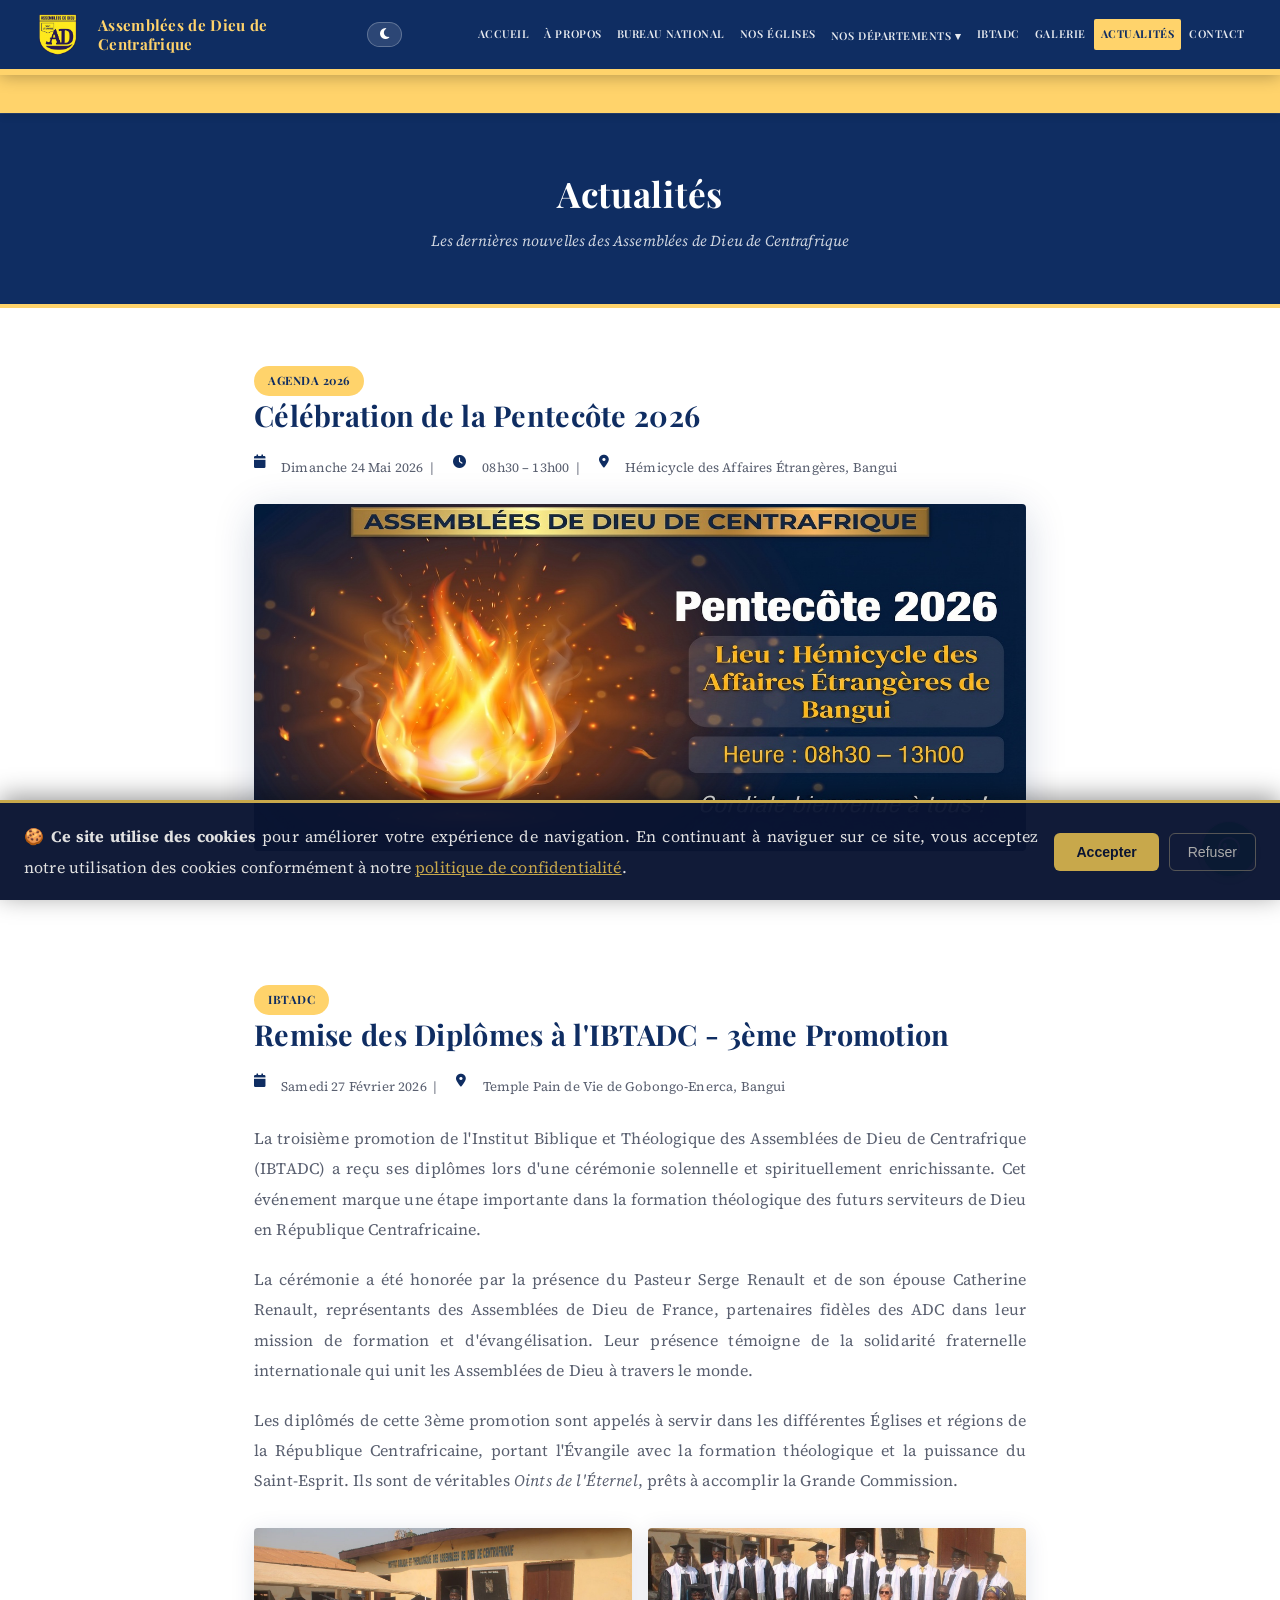
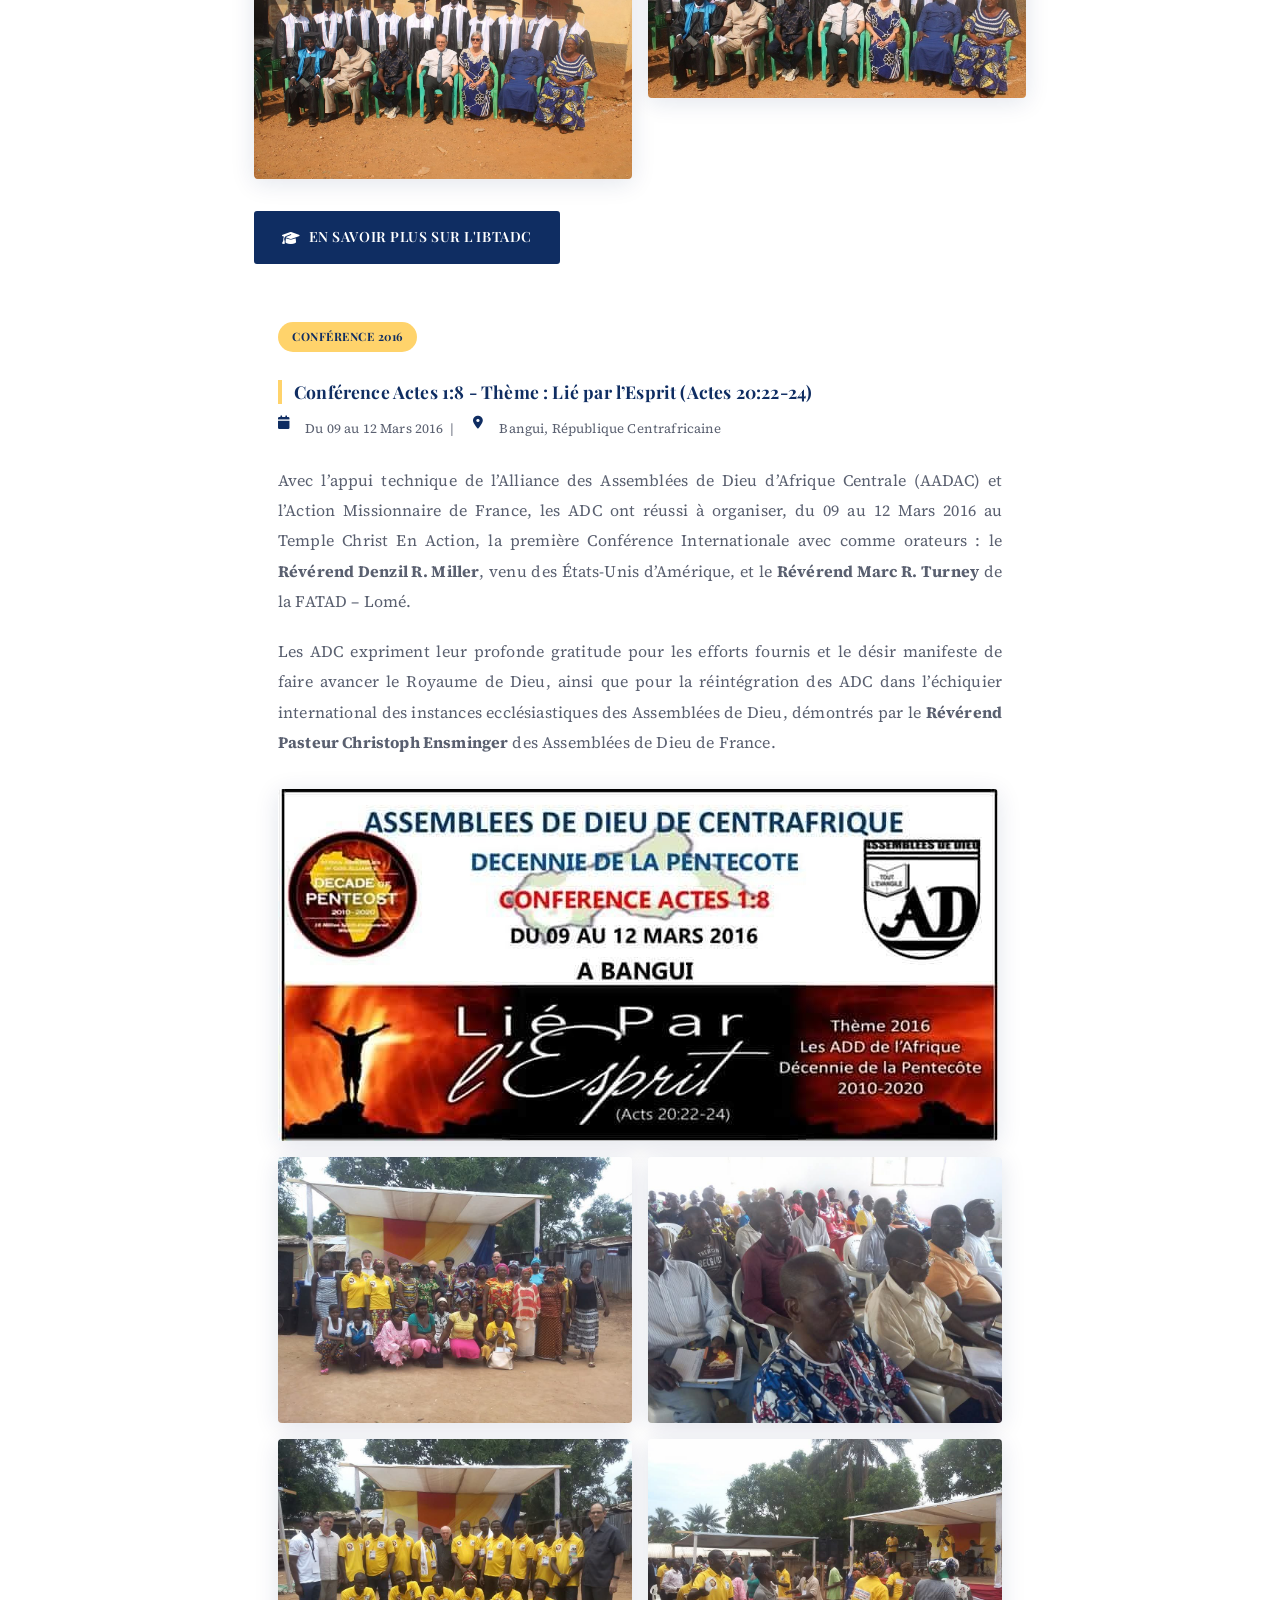
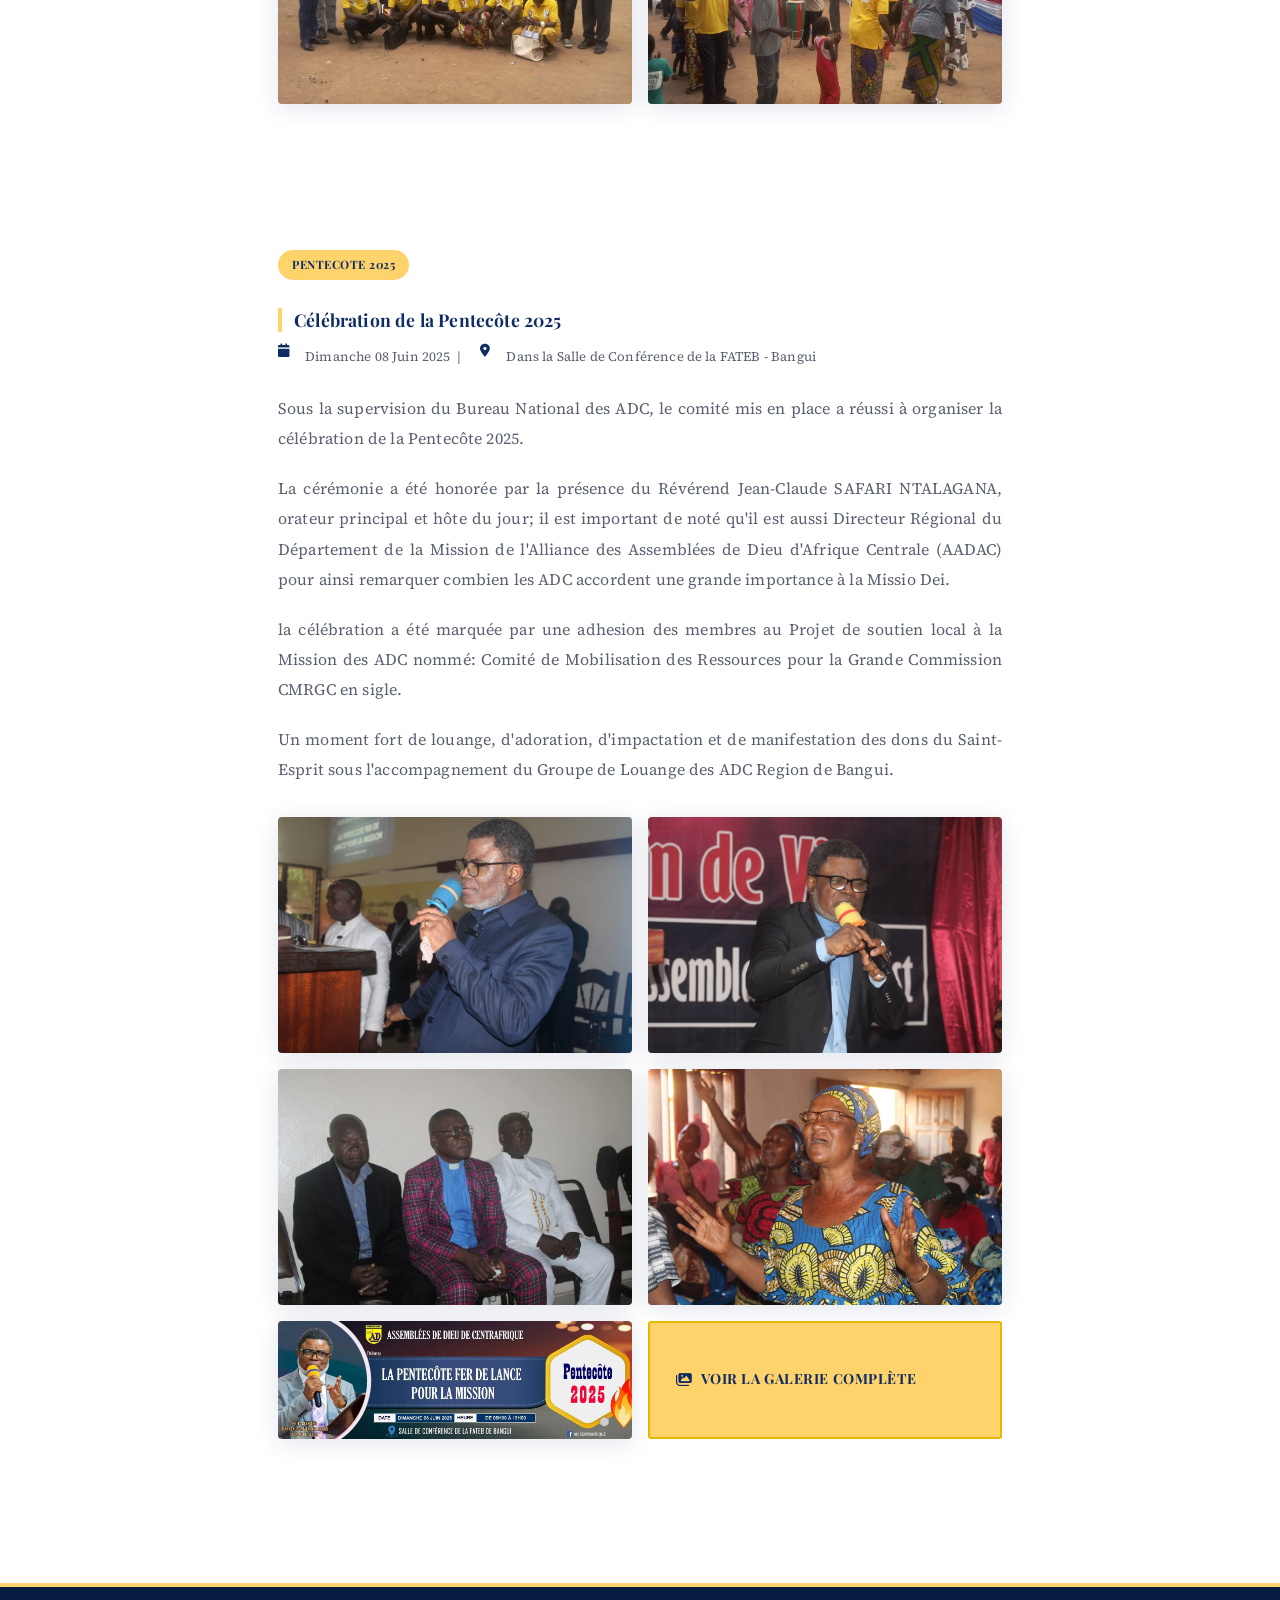
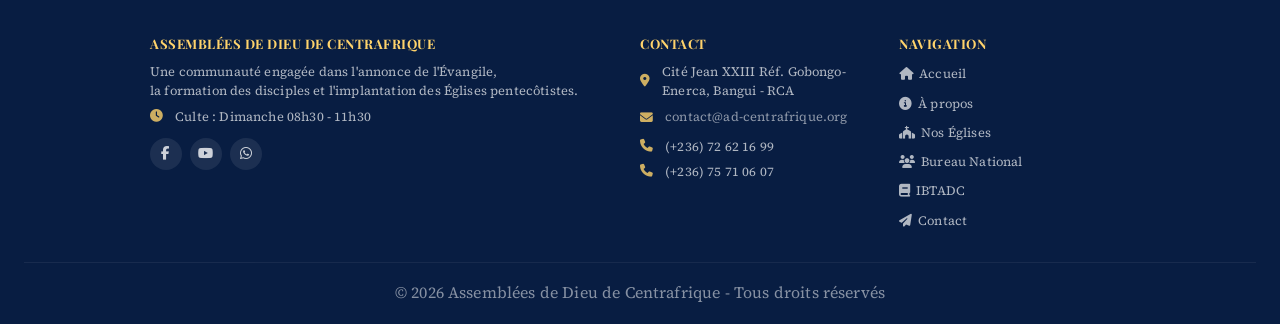
==== commit 178ac47d: "Pentecôte 2026: image pleine largeur sur mobile + intégrée dans actualités" ====
--- a/actualites.html
+++ b/actualites.html
@@ -200,11 +200,9 @@
       <span class="actu-badge" style="background:var(--gold);color:var(--primary);">AGENDA 2026</span>
       <h2>Célébration de la Pentecôte 2026</h2>
       <p class="actu-meta"><i class="fas fa-calendar"></i> Dimanche 24 Mai 2026 &nbsp;|&nbsp; <i class="fas fa-clock"></i> 08h30 – 13h00 &nbsp;|&nbsp; <i class="fas fa-map-marker-alt"></i> Hémicycle des Affaires Étrangères, Bangui</p>
-      <p>Les Assemblées de Dieu de Centrafrique vous invitent à la <strong>Célébration de la Pentecôte 2026</strong>, un moment solennel de louange, d'adoration et de manifestation de la puissance du Saint-Esprit. Cet événement rassemblera toute la communauté ADC et ses partenaires pour commémorer ensemble la descente du Saint-Esprit sur l'Église naissante (Actes 2).</p>
-      <p>La célébration se tiendra le <strong>Dimanche 24 Mai 2026</strong> de <strong>08h30 à 13h00</strong> à l'<strong>Hémicycle des Affaires Étrangères de Bangui</strong>. Tous les membres, partenaires et amis des ADC sont cordialement invités à prendre part à ce grand rassemblement de foi.</p>
-      <div style="background:rgba(15,45,98,0.06);border-left:4px solid var(--gold);padding:16px 20px;border-radius:4px;margin:20px 0;">
-        <p style="margin:0;font-weight:700;color:var(--primary);"><i class="fas fa-info-circle" style="color:var(--gold);margin-right:8px;"></i>Informations pratiques</p>
-        <p style="margin:8px 0 0;"><strong>Date :</strong> Dimanche 24 Mai 2026<br><strong>Heure :</strong> 08h30 – 13h00<br><strong>Lieu :</strong> Hémicycle des Affaires Étrangères, Bangui, RCA</p>
+      <div style="margin:20px 0;border-radius:var(--radius);overflow:hidden;box-shadow:var(--shadow-lg);">
+        <img src="images/pentecote2026-banniere.jpg" alt="Pentecôte 2026 - Assemblées de Dieu de Centrafrique"
+          style="width:100%;height:auto;display:block;">
       </div>
     </div>
     <!-- IBTADC -->
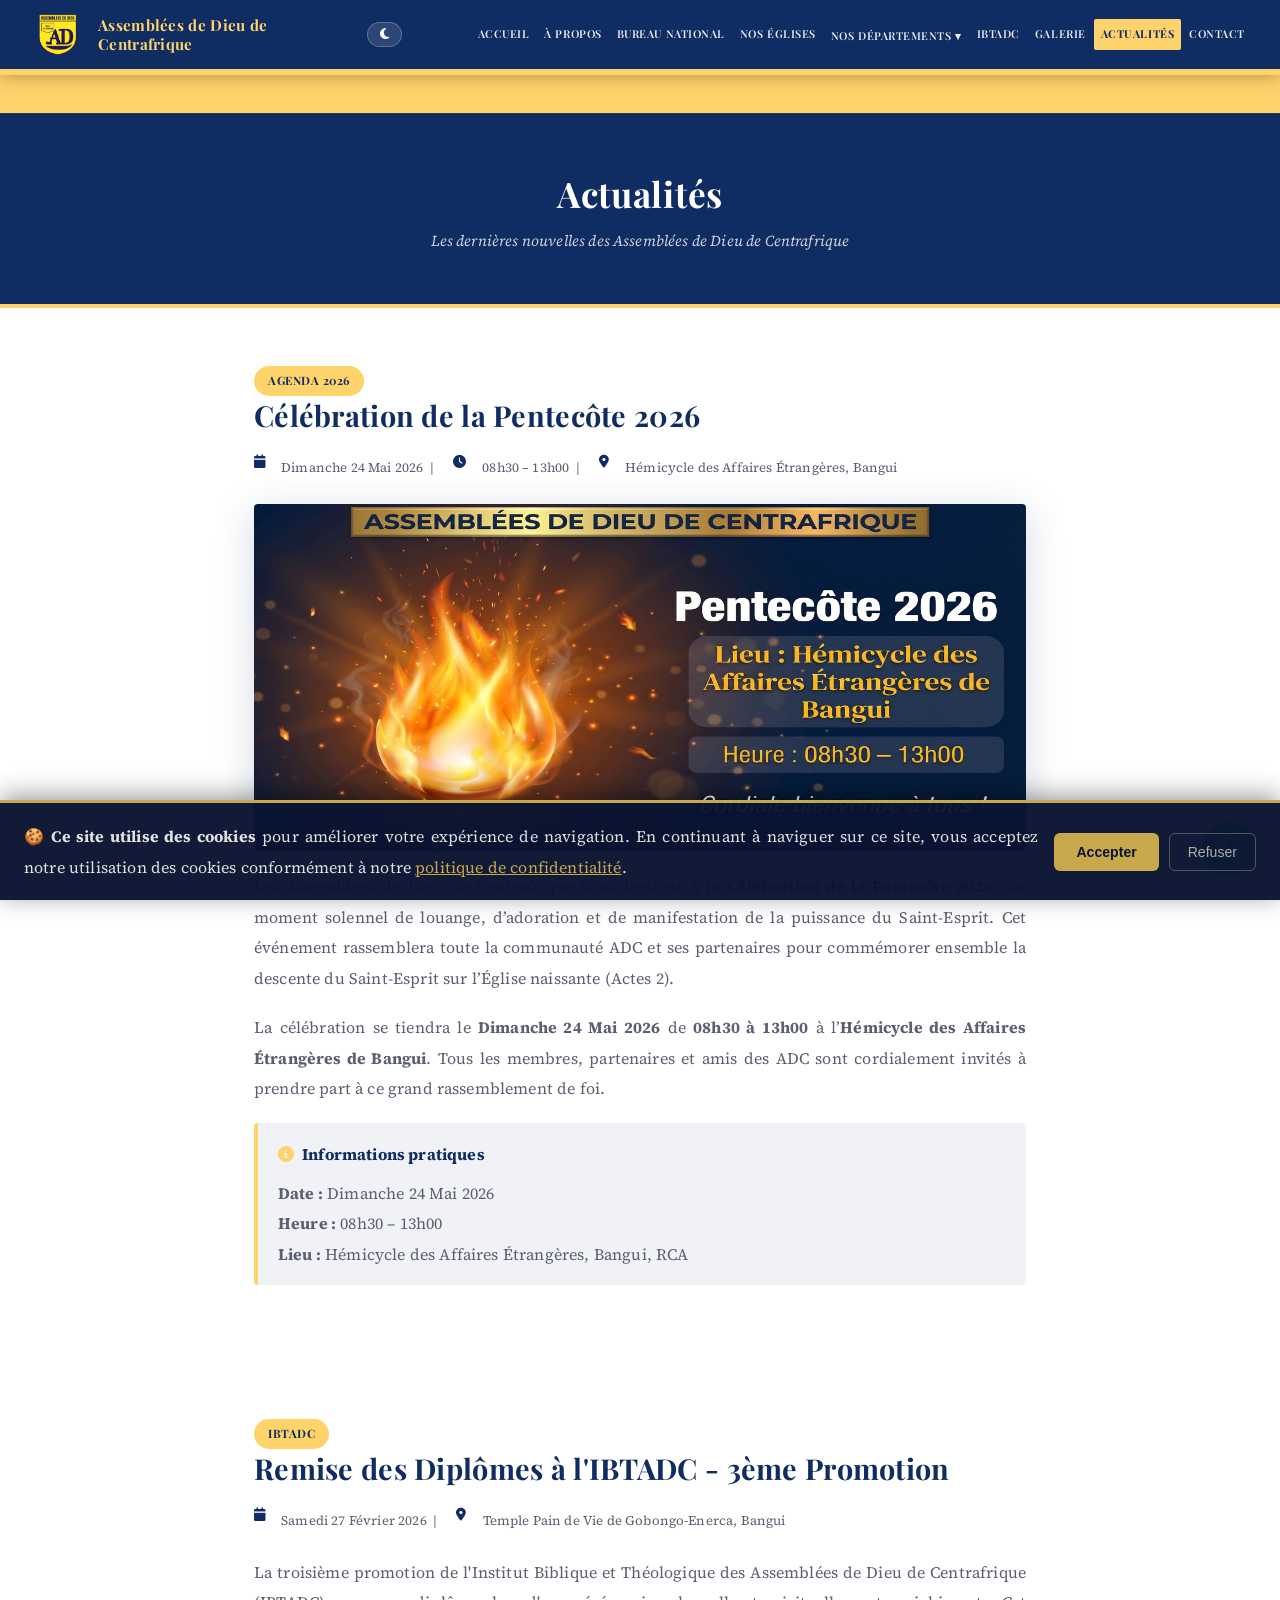
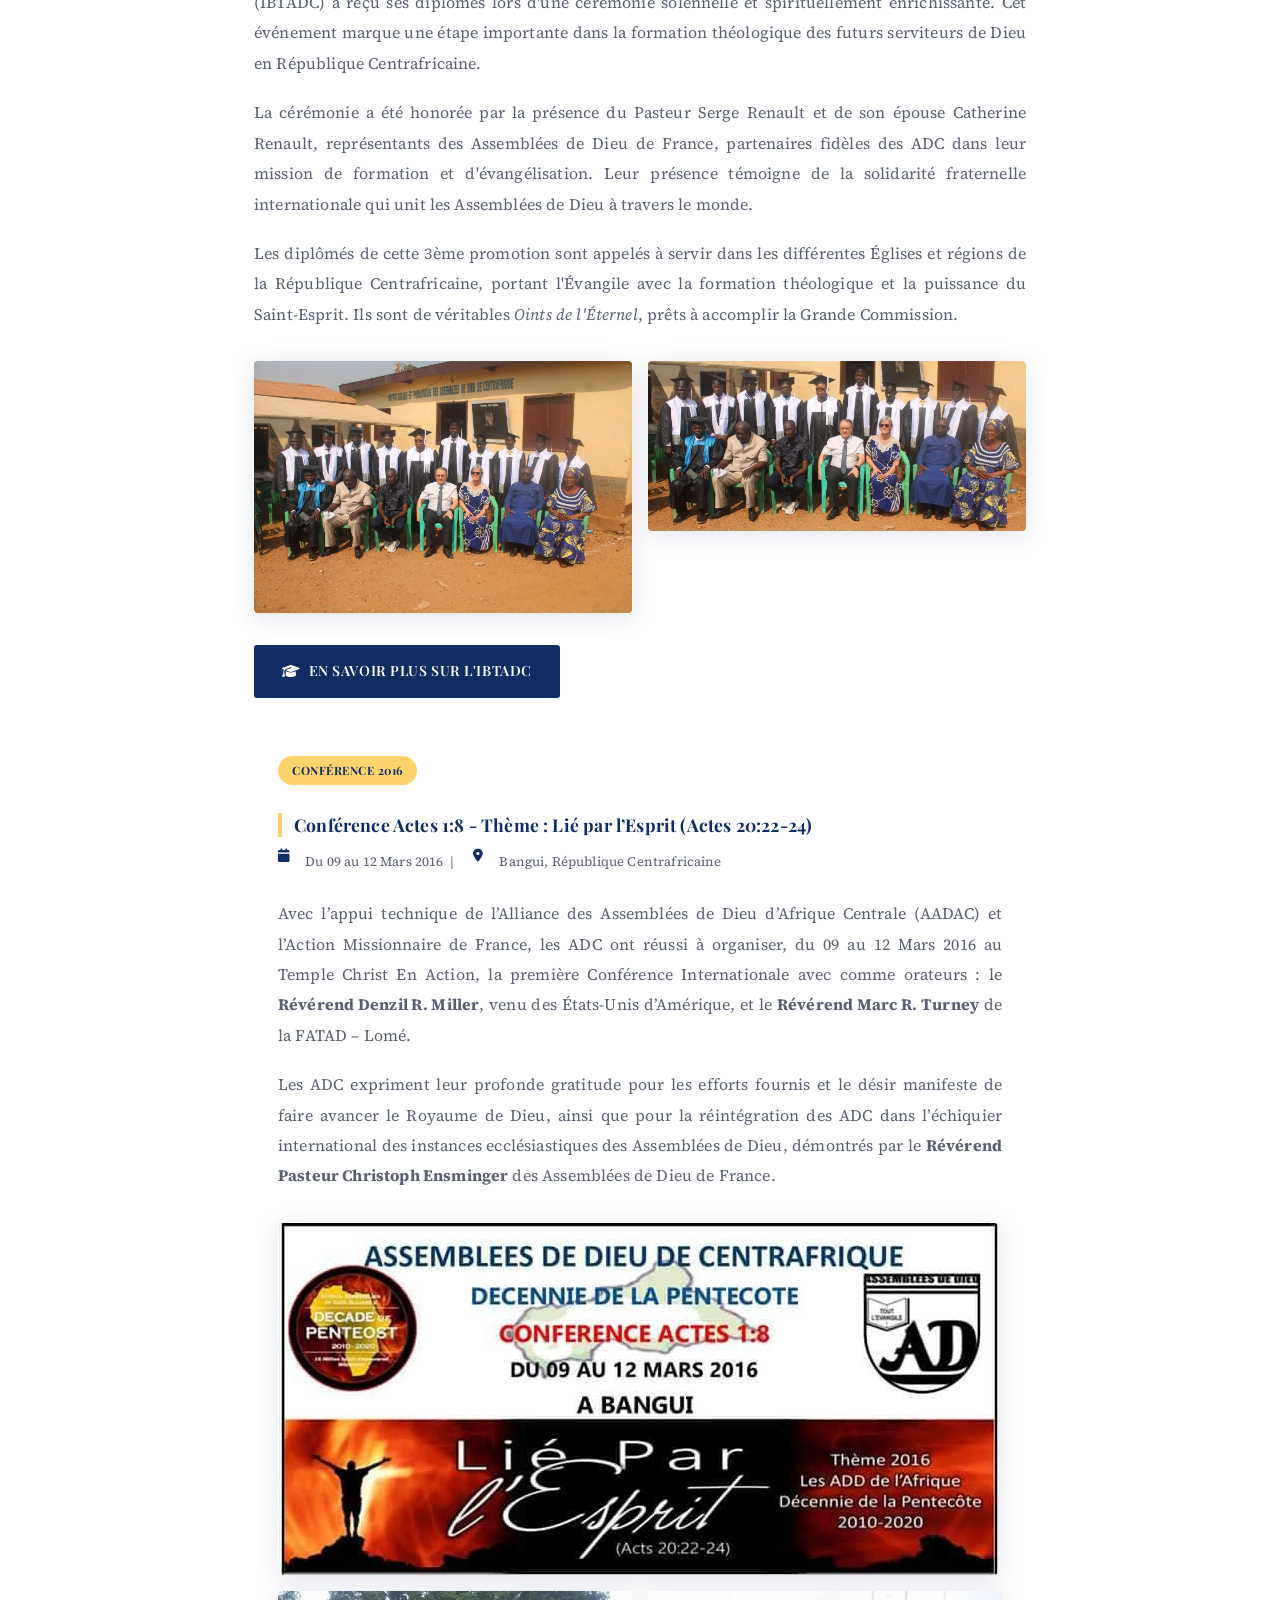
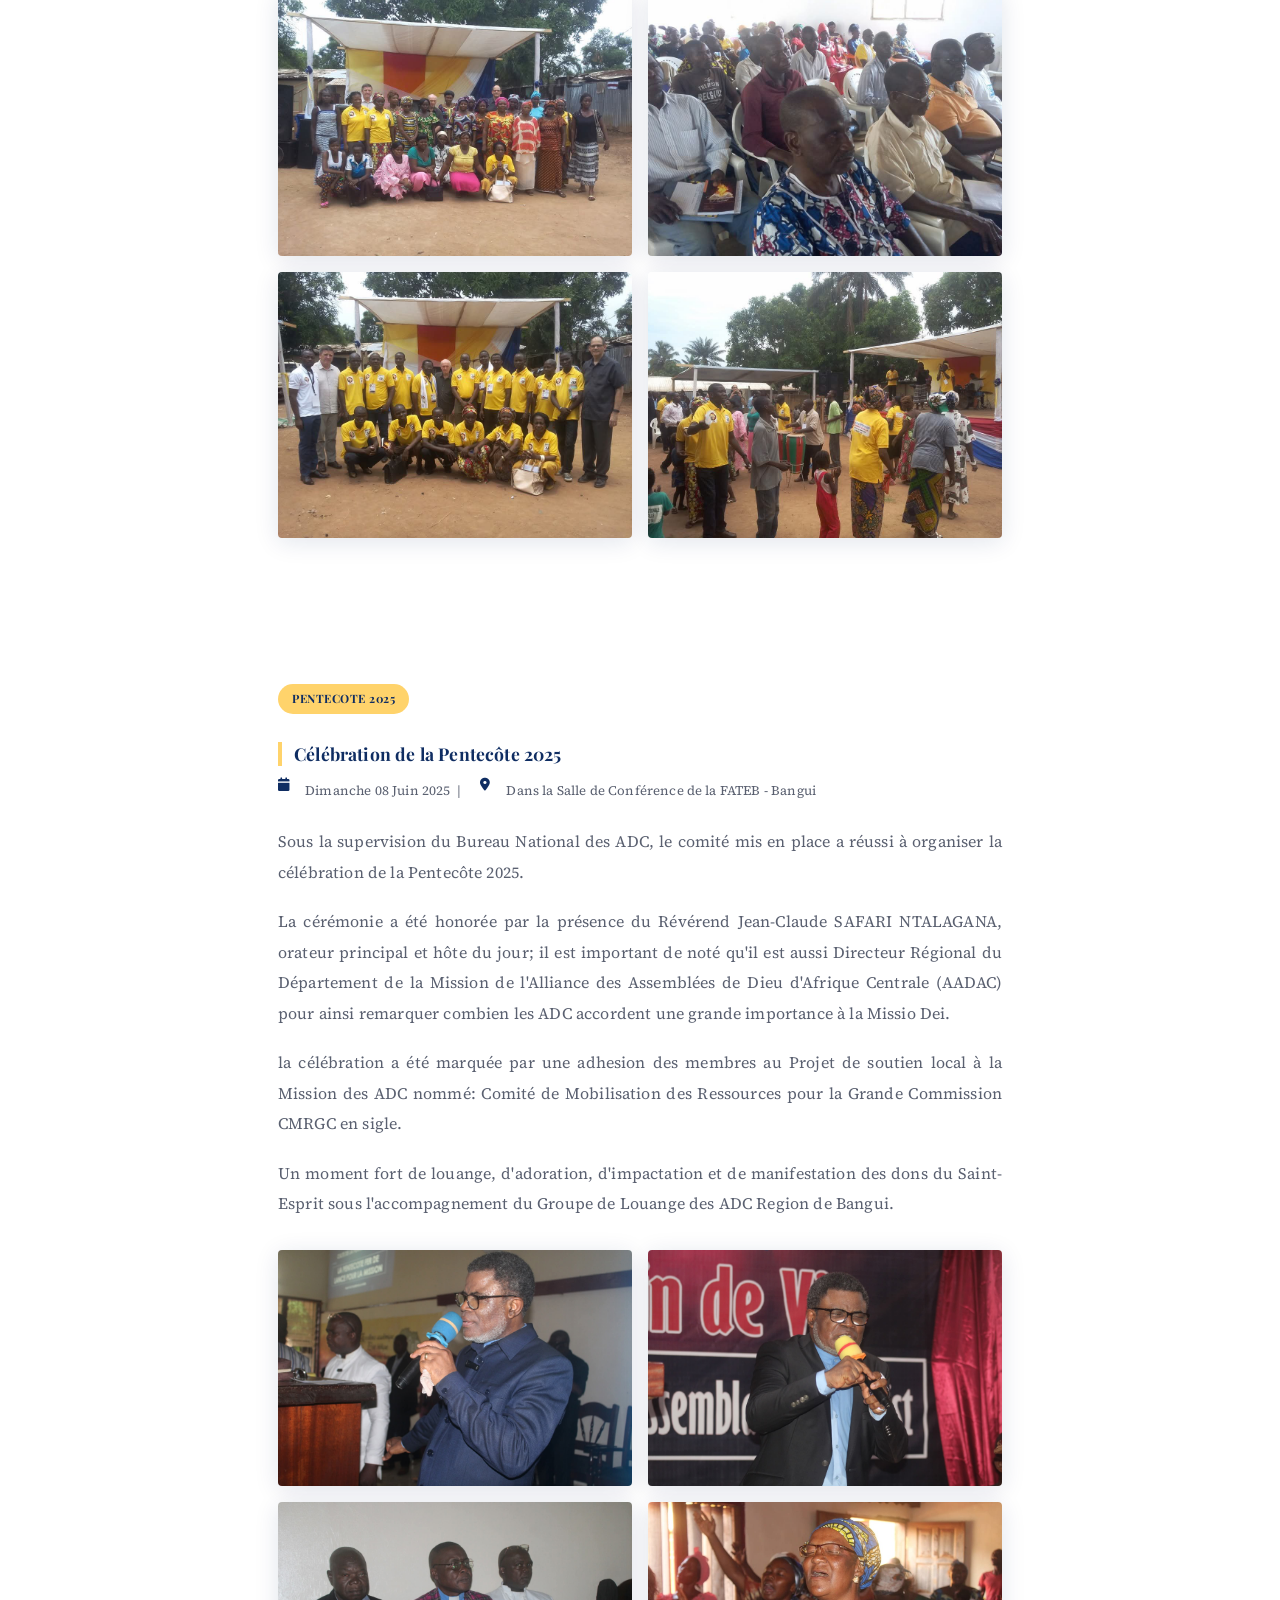
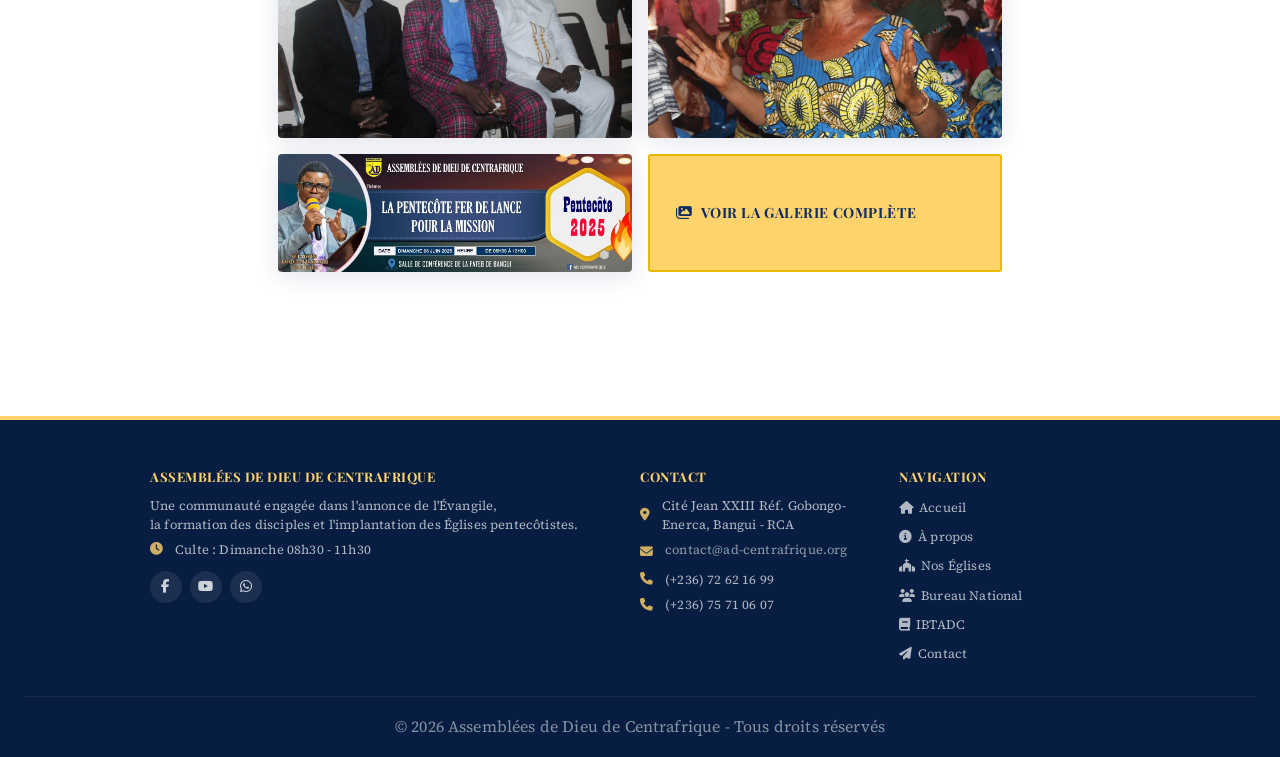
==== commit 7c8b139c: "Corrige affichage image À la Une sur mobile + restaure message invitation Pentecôte" ====
--- a/actualites.html
+++ b/actualites.html
@@ -200,9 +200,15 @@
       <span class="actu-badge" style="background:var(--gold);color:var(--primary);">AGENDA 2026</span>
       <h2>Célébration de la Pentecôte 2026</h2>
       <p class="actu-meta"><i class="fas fa-calendar"></i> Dimanche 24 Mai 2026 &nbsp;|&nbsp; <i class="fas fa-clock"></i> 08h30 – 13h00 &nbsp;|&nbsp; <i class="fas fa-map-marker-alt"></i> Hémicycle des Affaires Étrangères, Bangui</p>
-      <div style="margin:20px 0;border-radius:var(--radius);overflow:hidden;box-shadow:var(--shadow-lg);">
+      <div style="margin:20px 0;border-radius:var(--radius);box-shadow:var(--shadow-lg);line-height:0;">
         <img src="images/pentecote2026-banniere.jpg" alt="Pentecôte 2026 - Assemblées de Dieu de Centrafrique"
-          style="width:100%;height:auto;display:block;">
+          style="width:100%;height:auto;display:block;border-radius:var(--radius);">
+      </div>
+      <p>Les Assemblées de Dieu de Centrafrique vous invitent à la <strong>Célébration de la Pentecôte 2026</strong>, un moment solennel de louange, d’adoration et de manifestation de la puissance du Saint-Esprit. Cet événement rassemblera toute la communauté ADC et ses partenaires pour commémorer ensemble la descente du Saint-Esprit sur l’Église naissante (Actes 2).</p>
+      <p>La célébration se tiendra le <strong>Dimanche 24 Mai 2026</strong> de <strong>08h30 à 13h00</strong> à l’<strong>Hémicycle des Affaires Étrangères de Bangui</strong>. Tous les membres, partenaires et amis des ADC sont cordialement invités à prendre part à ce grand rassemblement de foi.</p>
+      <div style="background:rgba(15,45,98,0.06);border-left:4px solid var(--gold);padding:16px 20px;border-radius:4px;margin:20px 0;">
+        <p style="margin:0;font-weight:700;color:var(--primary);"><i class="fas fa-info-circle" style="color:var(--gold);margin-right:8px;"></i>Informations pratiques</p>
+        <p style="margin:8px 0 0;"><strong>Date :</strong> Dimanche 24 Mai 2026<br><strong>Heure :</strong> 08h30 – 13h00<br><strong>Lieu :</strong> Hémicycle des Affaires Étrangères, Bangui, RCA</p>
       </div>
     </div>
     <!-- IBTADC -->
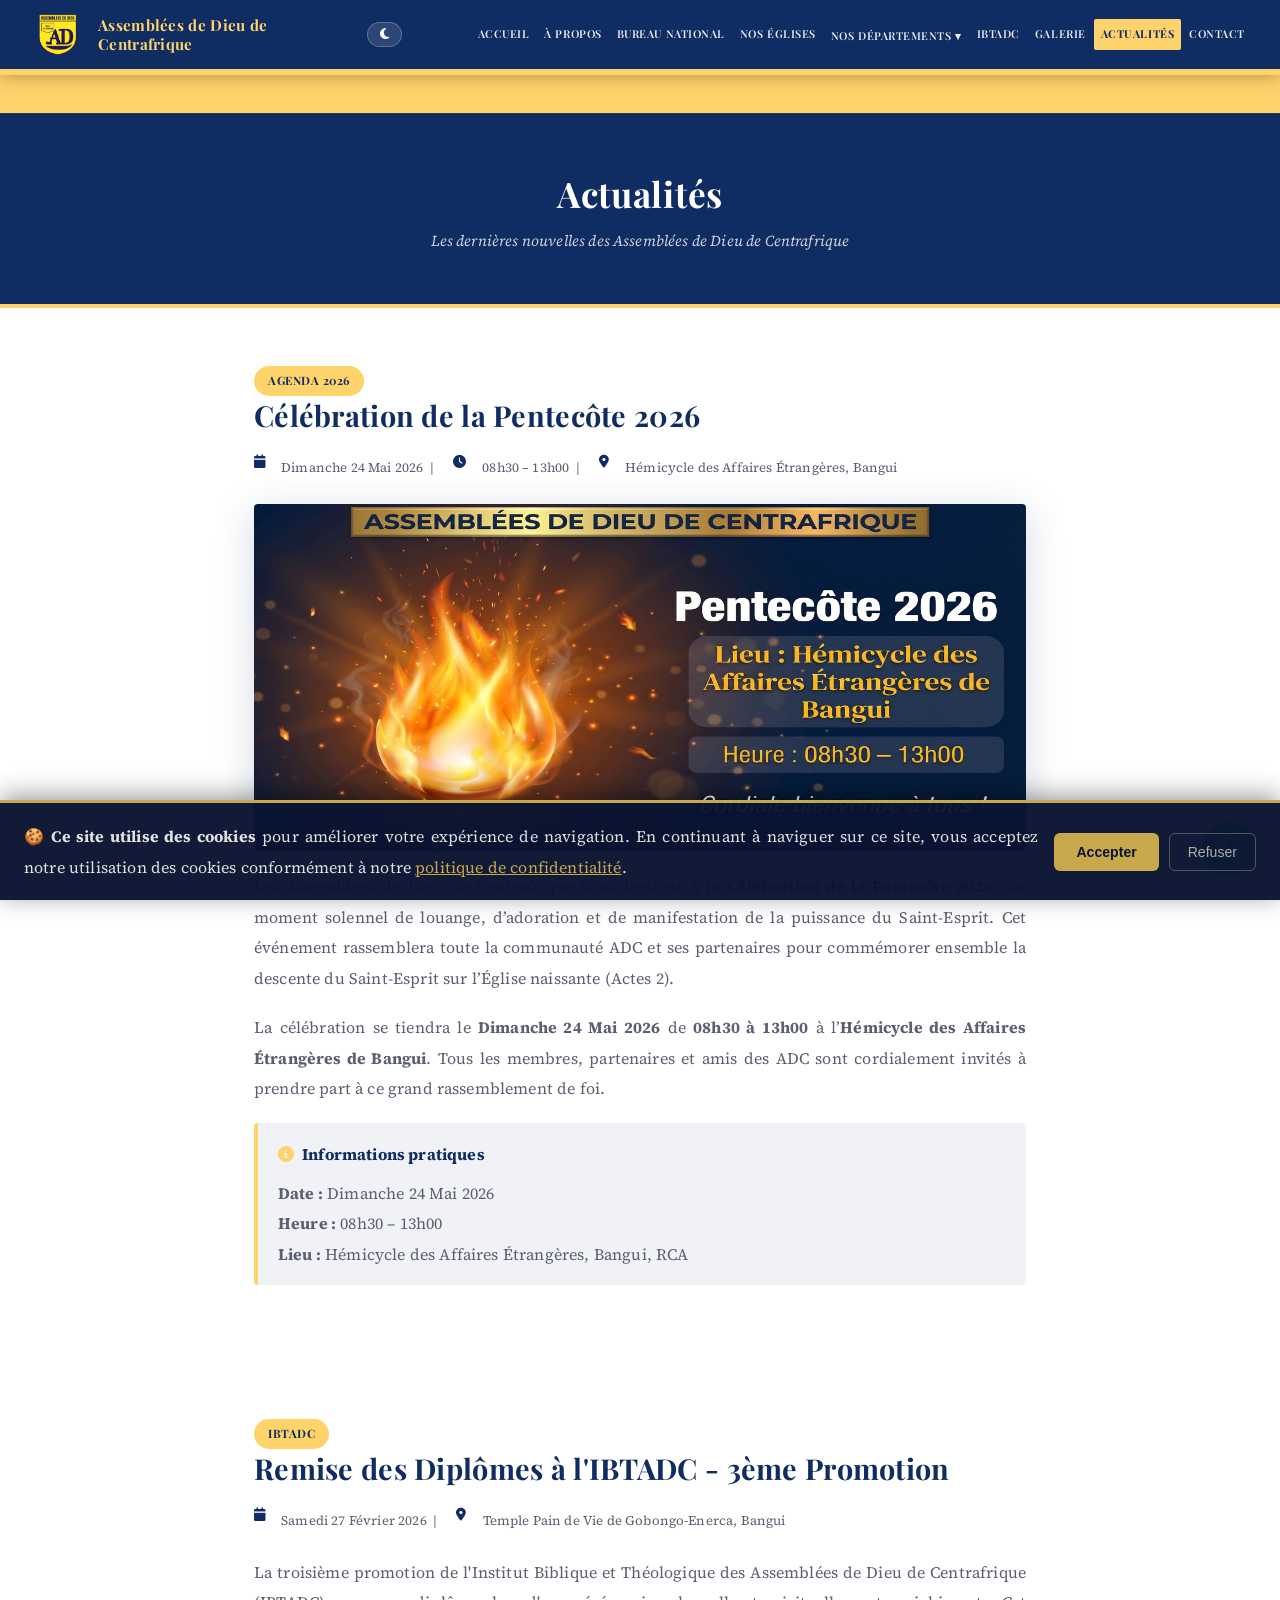
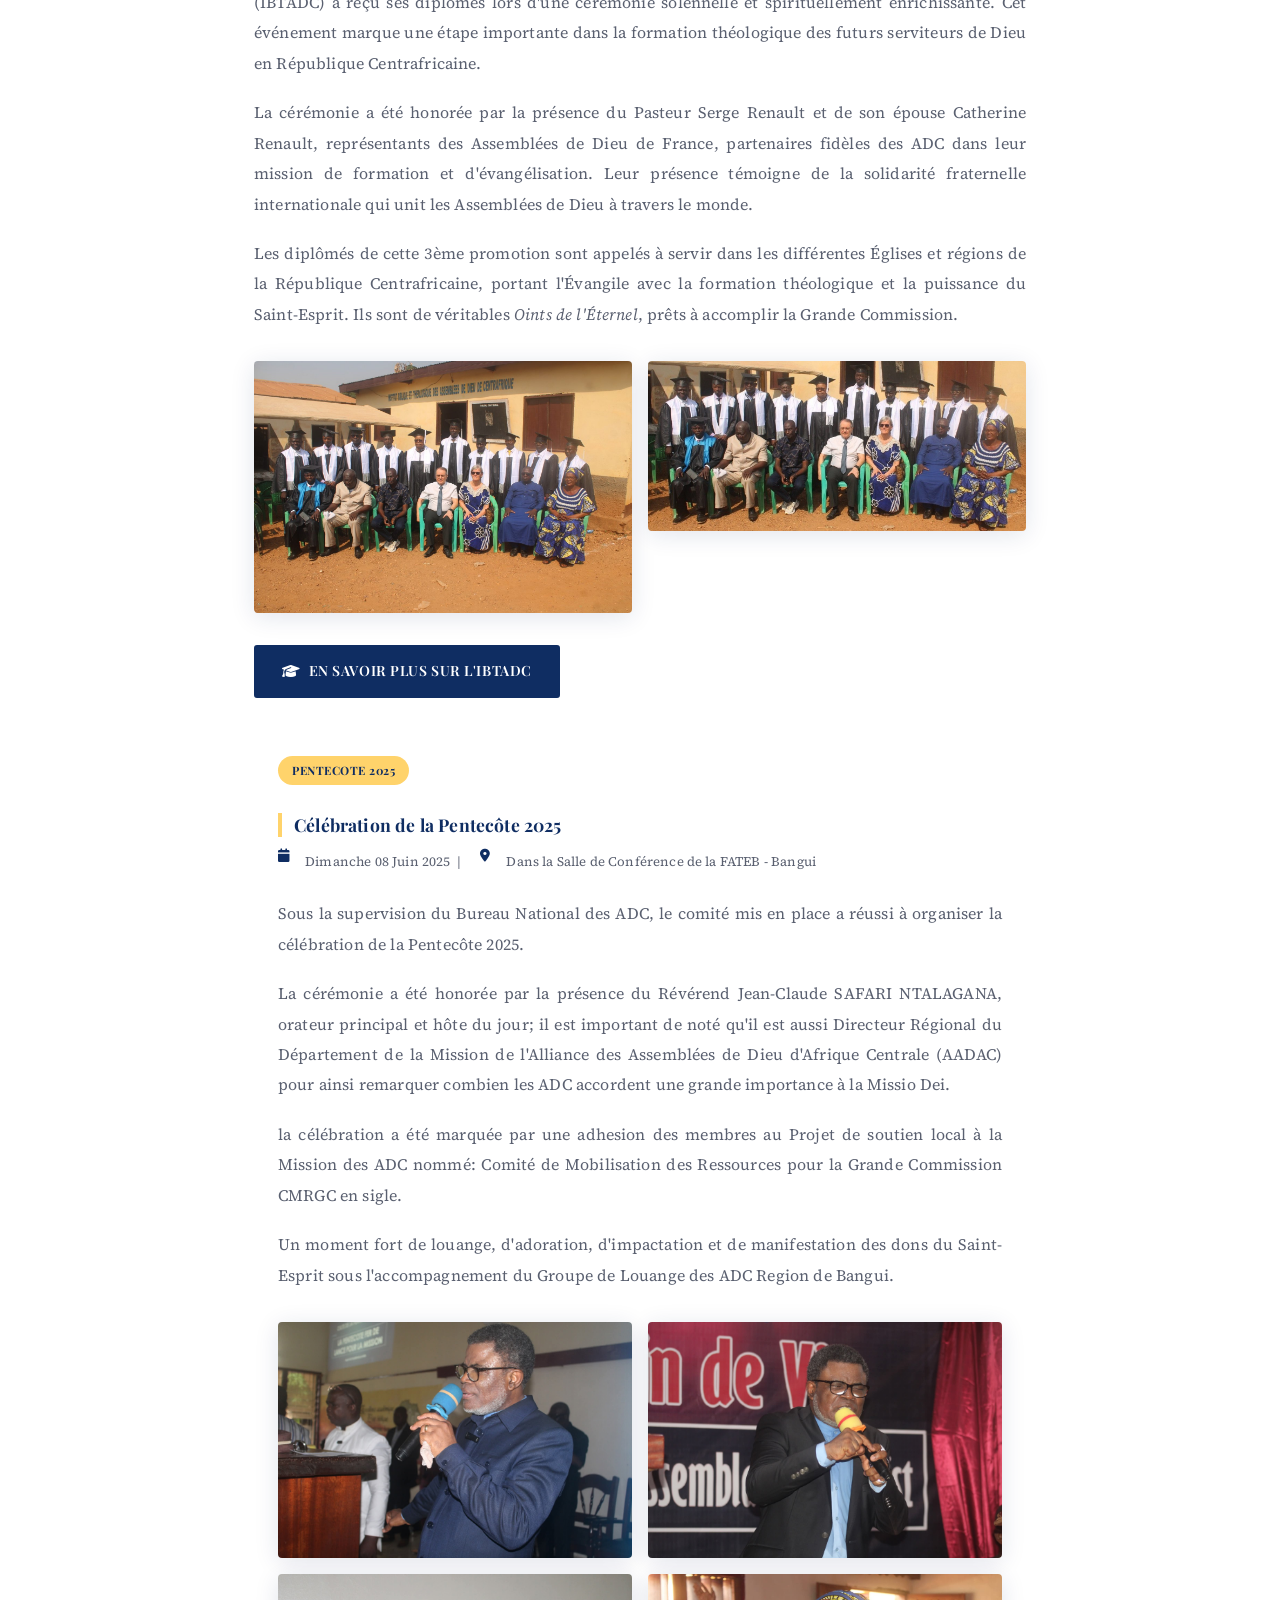
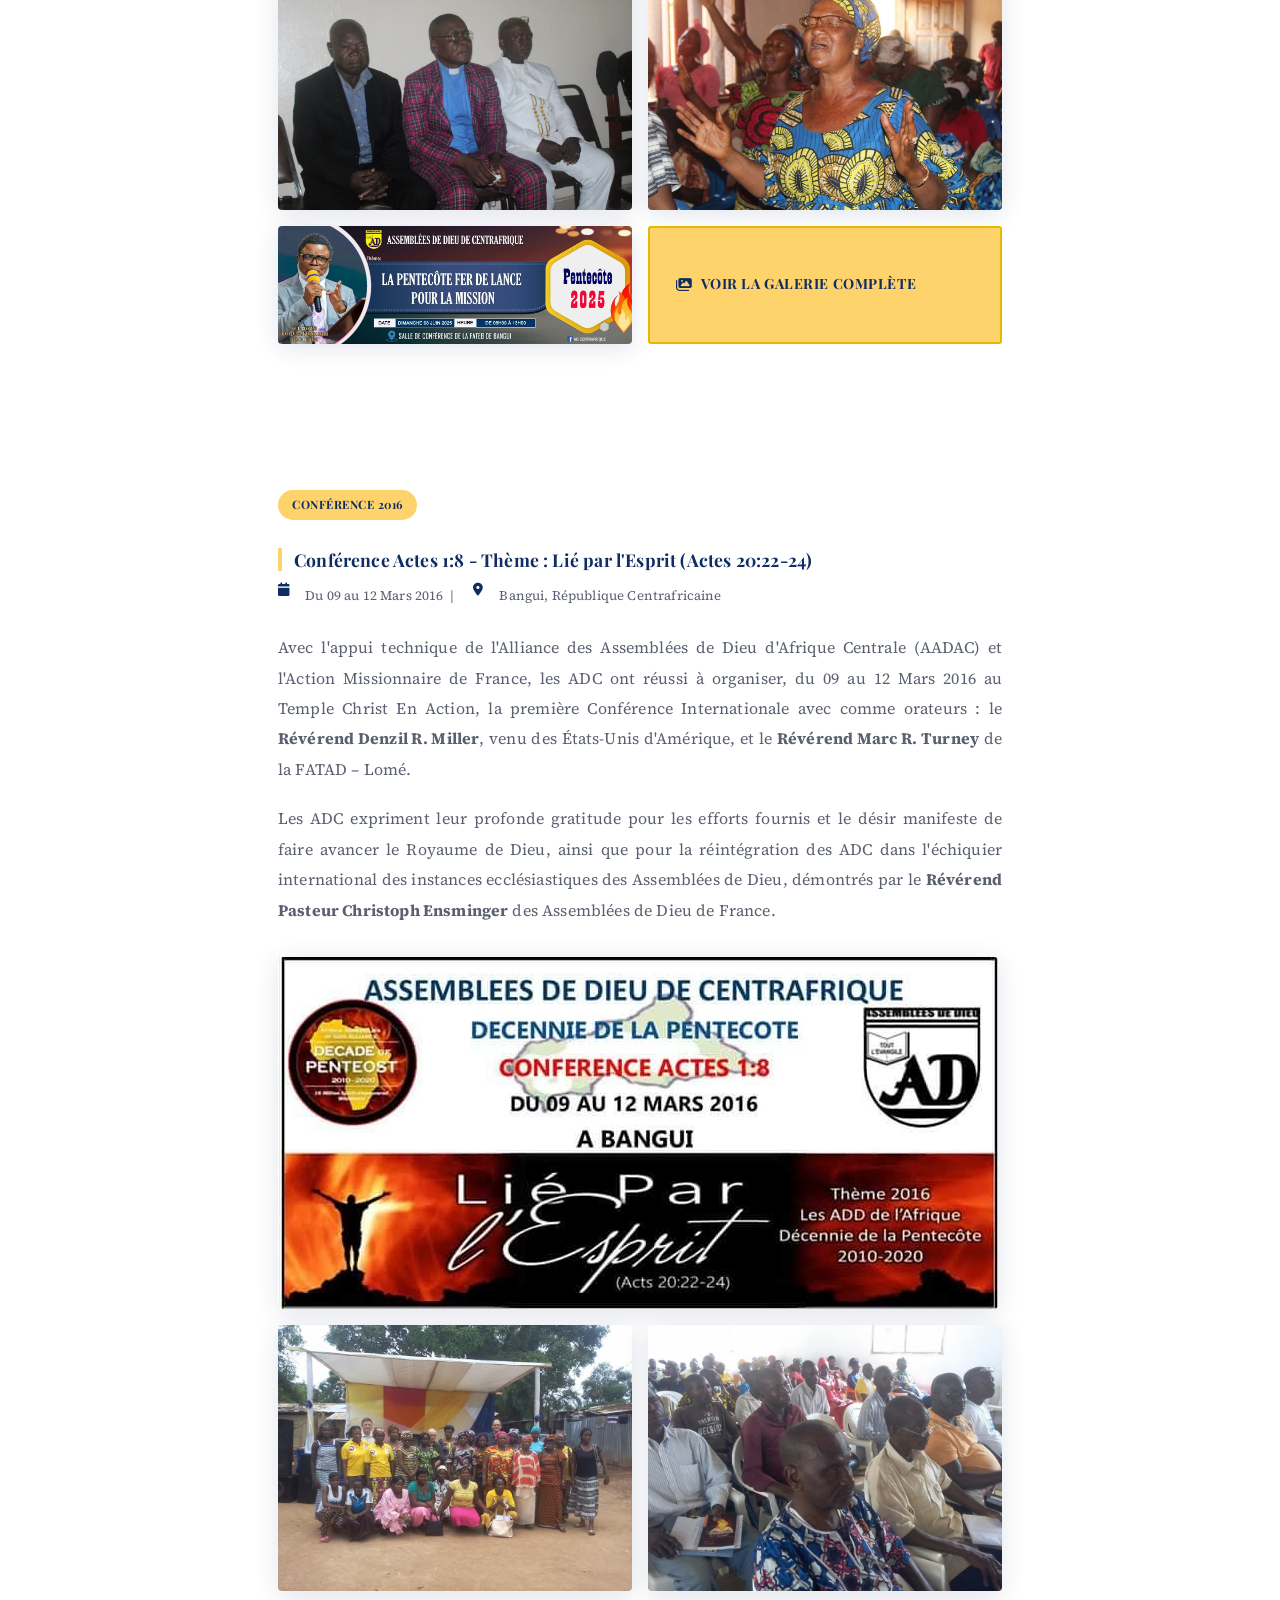
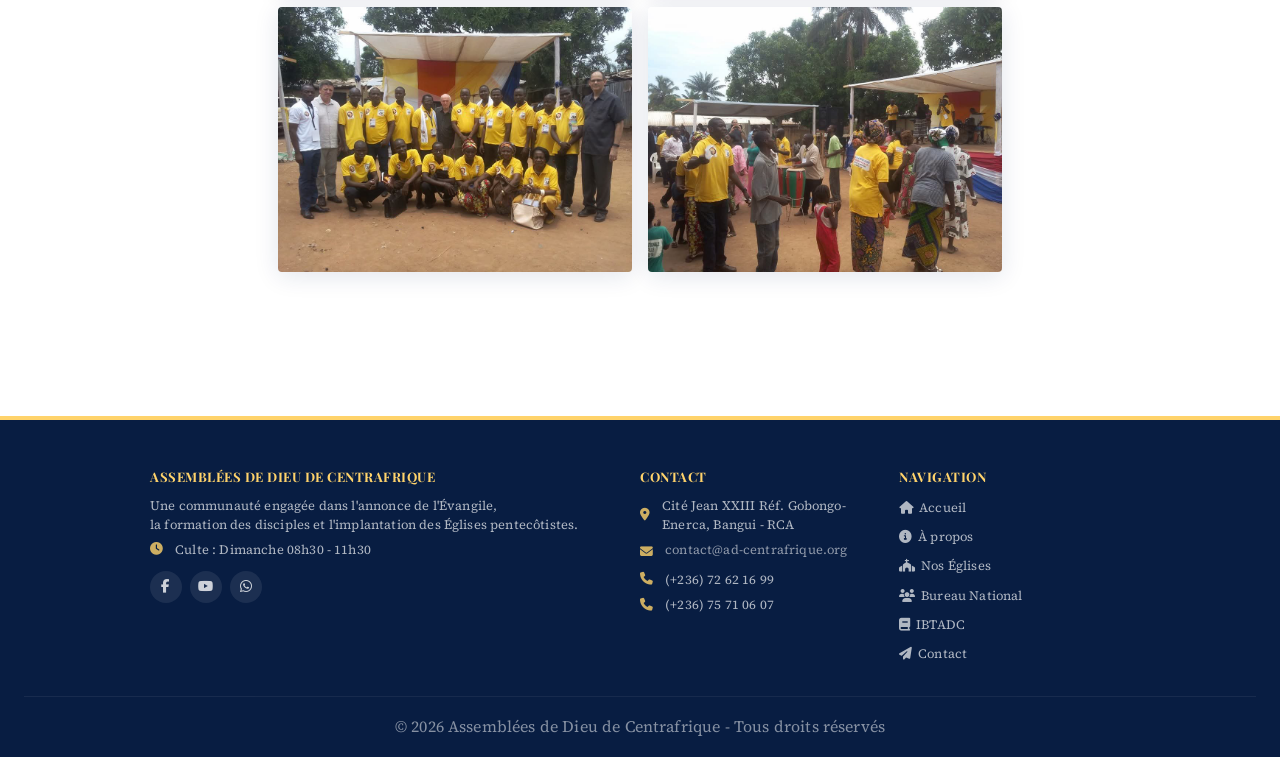
==== commit 10c4327b: "Réorganise actualités : Conférence 2016 après Pentecôte 2025" ====
--- a/actualites.html
+++ b/actualites.html
@@ -229,28 +229,13 @@
       </div>
 
 <div class="actu-article fade-in">
-      <span class="actu-badge">CONFÉRENCE 2016</span>
-      <h3>Conférence Actes 1:8 - Thème : Lié par l’Esprit (Actes 20:22-24)</h3>
-      <p class="actu-meta"><i class="fas fa-calendar"></i> Du 09 au 12 Mars 2016 &nbsp;|&nbsp; <i class="fas fa-map-marker-alt"></i> Bangui, République Centrafricaine</p>
-      <p>Avec l’appui technique de l’Alliance des Assemblées de Dieu d’Afrique Centrale (AADAC) et l’Action Missionnaire de France, les ADC ont réussi à organiser, du 09 au 12 Mars 2016 au Temple Christ En Action, la première Conférence Internationale avec comme orateurs : le <strong>Révérend Denzil R. Miller</strong>, venu des États-Unis d’Amérique, et le <strong>Révérend Marc R. Turney</strong> de la FATAD – Lomé.</p>
-      <p>Les ADC expriment leur profonde gratitude pour les efforts fournis et le désir manifeste de faire avancer le Royaume de Dieu, ainsi que pour la réintégration des ADC dans l’échiquier international des instances ecclésiastiques des Assemblées de Dieu, démontrés par le <strong>Révérend Pasteur Christoph Ensminger</strong> des Assemblées de Dieu de France.</p>
-      <div class="actu-photos-grid">
-        <img src="images/actes18-affiche.jpg" alt="Affiche Conférence Actes 1:8 2016" data-lightbox style="grid-column: 1 / -1;">
-        <img src="images/actes18-photo1.jpg" alt="Conférence Actes 1:8 - Participants" data-lightbox>
-        <img src="images/actes18-photo2.jpg" alt="Conférence Actes 1:8 - Assemblée" data-lightbox>
-        <img src="images/actes18-photo3.jpg" alt="Conférence Actes 1:8 - Équipe" data-lightbox>
-        <img src="images/actes18-photo4.jpg" alt="Conférence Actes 1:8 - Louange" data-lightbox>
-      </div>
-    </div>
-
-    <div class="actu-article fade-in">
       <span class="actu-badge">PENTECOTE 2025</span>
       <h3>Célébration de la Pentecôte 2025</h3>
       <p class="actu-meta"><i class="fas fa-calendar"></i> Dimanche 08 Juin 2025 &nbsp;|&nbsp; <i class="fas fa-map-marker-alt"></i> Dans la Salle de Conférence de la FATEB - Bangui</p>
       <p>Sous la supervision du Bureau National des ADC, le comité mis en place a réussi à organiser la célébration de la Pentecôte 2025.</p>
       <p>La cérémonie a été honorée par la présence du Révérend Jean-Claude SAFARI NTALAGANA, orateur principal et hôte du jour; il est important de noté qu'il est aussi Directeur Régional du Département de la Mission de l'Alliance des Assemblées de Dieu d'Afrique Centrale (AADAC) pour ainsi remarquer combien les ADC accordent une grande importance à la Missio Dei.</p>
       <p>la célébration a été marquée par une adhesion des membres au Projet de soutien local à la Mission des ADC nommé: Comité de Mobilisation des Ressources pour la Grande Commission CMRGC en sigle.</p>
-<p>Un moment fort de louange, d'adoration, d'impactation et de manifestation des dons du Saint-Esprit sous l'accompagnement du Groupe de Louange des ADC Region de Bangui.</p>
+      <p>Un moment fort de louange, d'adoration, d'impactation et de manifestation des dons du Saint-Esprit sous l'accompagnement du Groupe de Louange des ADC Region de Bangui.</p>
       <div class="actu-photos-grid">
         <img src="images/saf1.jpg" alt="Célébration de la pentecôte 2025" data-lightbox>
         <img src="images/saf2.jpg" alt="Célébration de la pentecôte 2025" data-lightbox>
@@ -259,8 +244,22 @@
         <img src="images/pente25.jpg" alt="Célébration de la pentecôte 2025" data-lightbox>
         <a href="galerie.html" class="btn-gold"><i class="fas fa-images"></i> Voir la galerie complète</a>
       </div>
-     
-      </div>
+    </div>
+
+    <div class="actu-article fade-in">
+      <span class="actu-badge">CONFÉRENCE 2016</span>
+      <h3>Conférence Actes 1:8 - Thème : Lié par l'Esprit (Actes 20:22-24)</h3>
+      <p class="actu-meta"><i class="fas fa-calendar"></i> Du 09 au 12 Mars 2016 &nbsp;|&nbsp; <i class="fas fa-map-marker-alt"></i> Bangui, République Centrafricaine</p>
+      <p>Avec l'appui technique de l'Alliance des Assemblées de Dieu d'Afrique Centrale (AADAC) et l'Action Missionnaire de France, les ADC ont réussi à organiser, du 09 au 12 Mars 2016 au Temple Christ En Action, la première Conférence Internationale avec comme orateurs : le <strong>Révérend Denzil R. Miller</strong>, venu des États-Unis d'Amérique, et le <strong>Révérend Marc R. Turney</strong> de la FATAD – Lomé.</p>
+      <p>Les ADC expriment leur profonde gratitude pour les efforts fournis et le désir manifeste de faire avancer le Royaume de Dieu, ainsi que pour la réintégration des ADC dans l'échiquier international des instances ecclésiastiques des Assemblées de Dieu, démontrés par le <strong>Révérend Pasteur Christoph Ensminger</strong> des Assemblées de Dieu de France.</p>
+      <div class="actu-photos-grid">
+        <img src="images/actes18-affiche.jpg" alt="Affiche Conférence Actes 1:8 2016" data-lightbox style="grid-column: 1 / -1;">
+        <img src="images/actes18-photo1.jpg" alt="Conférence Actes 1:8 - Participants" data-lightbox>
+        <img src="images/actes18-photo2.jpg" alt="Conférence Actes 1:8 - Assemblée" data-lightbox>
+        <img src="images/actes18-photo3.jpg" alt="Conférence Actes 1:8 - Équipe" data-lightbox>
+        <img src="images/actes18-photo4.jpg" alt="Conférence Actes 1:8 - Louange" data-lightbox>
+      </div>
+    </div>
 
     </div>
   </div>
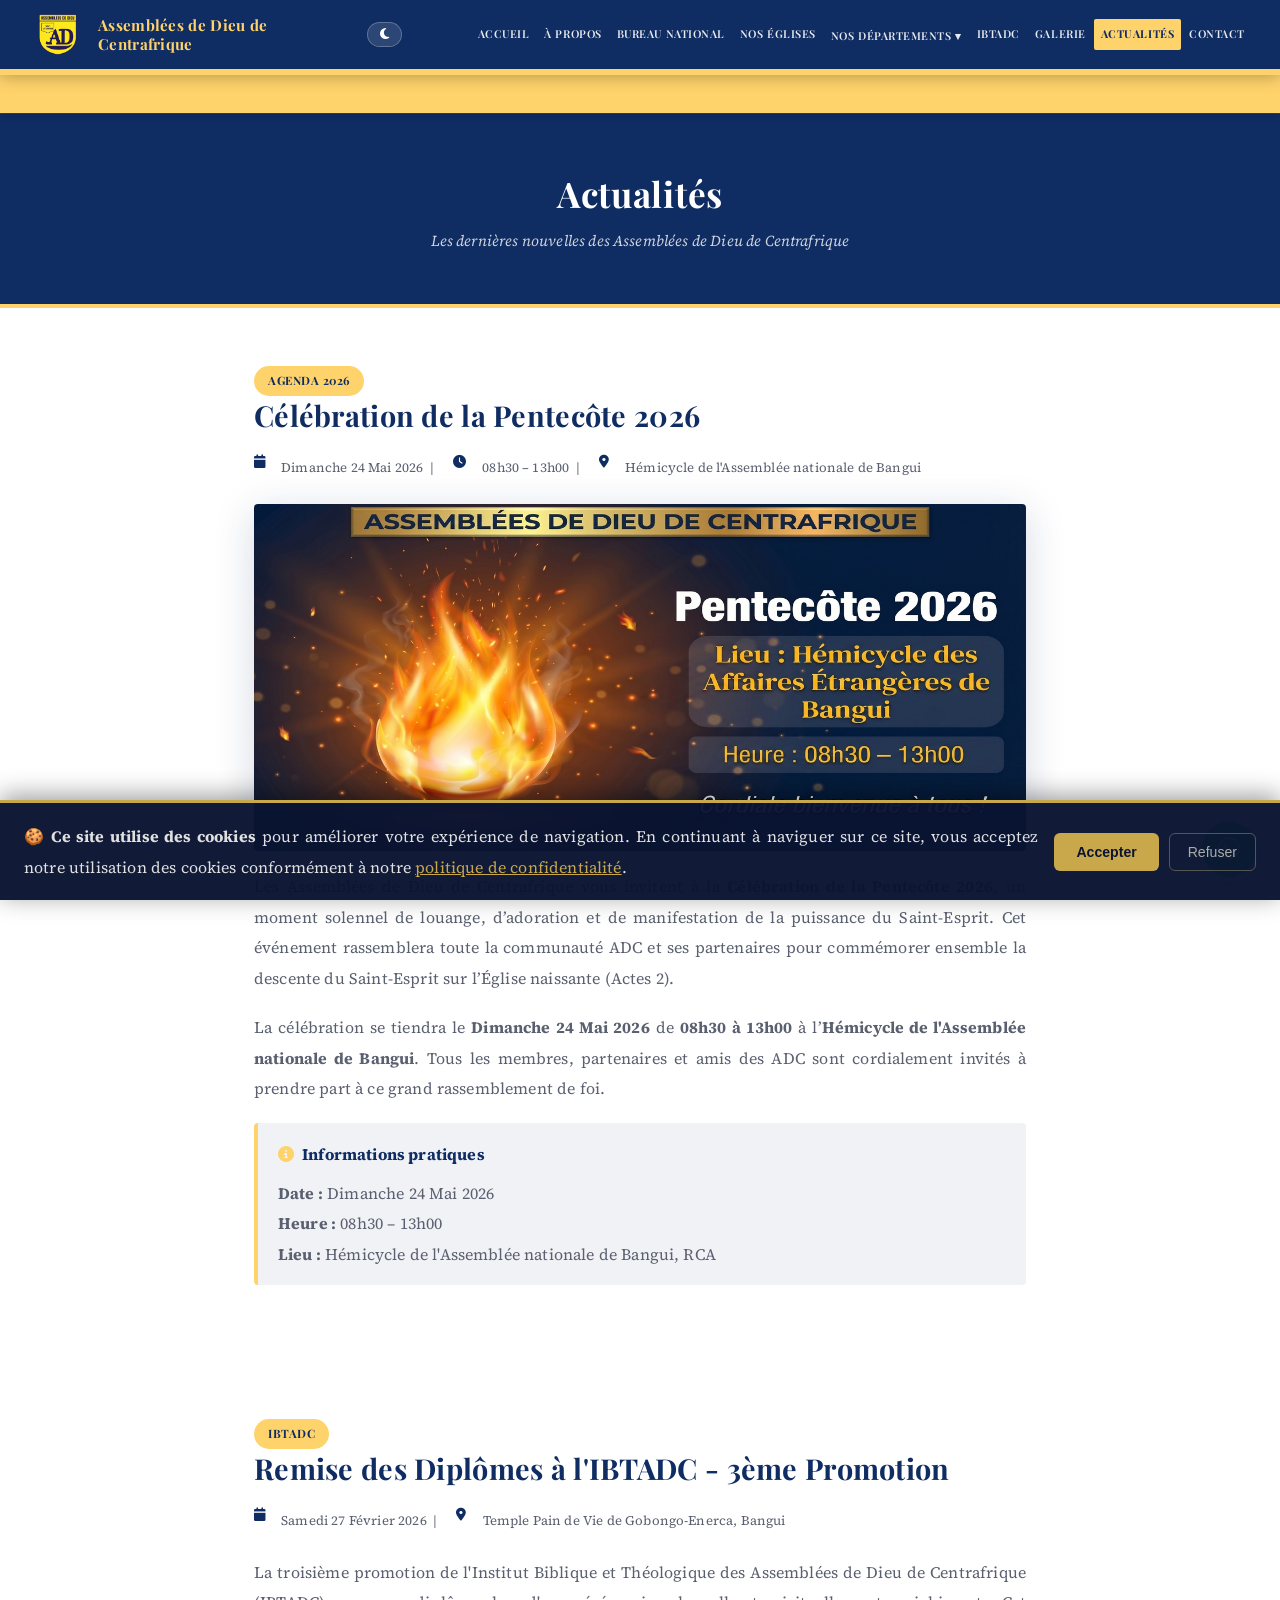
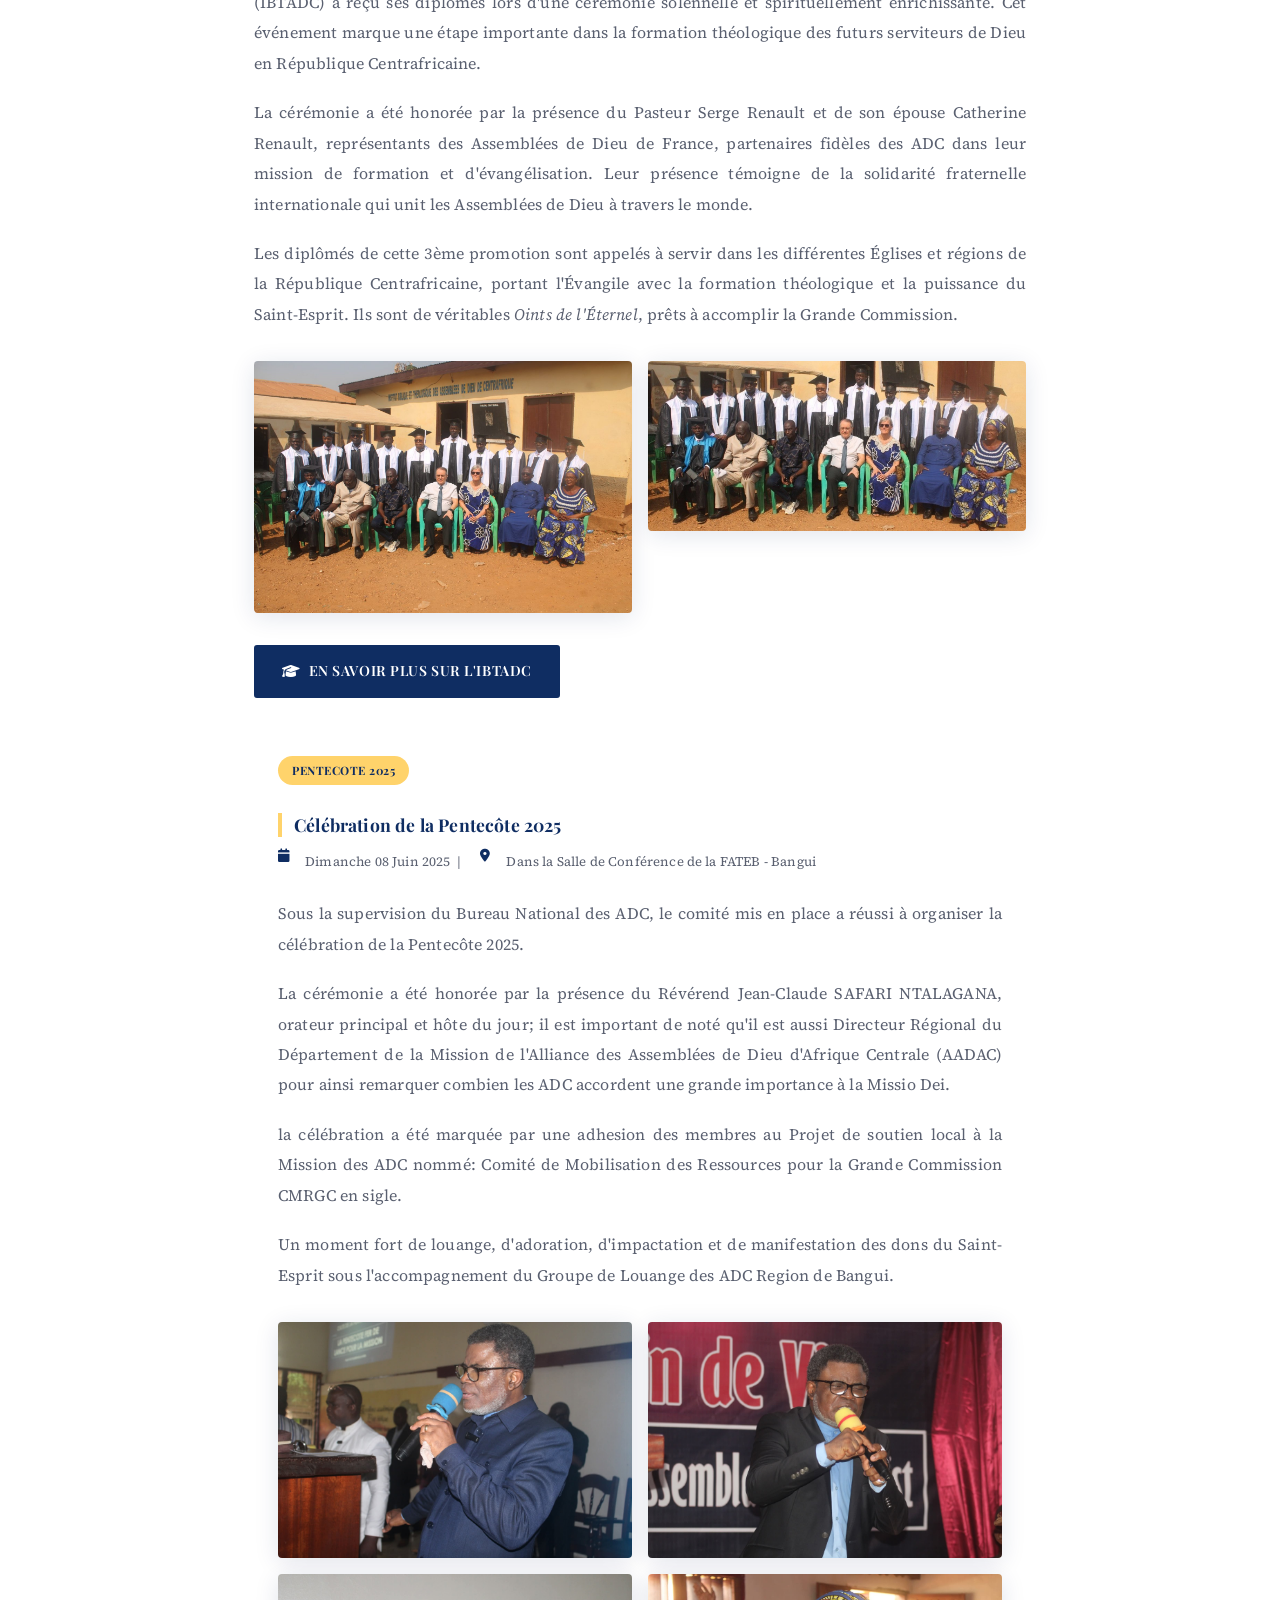
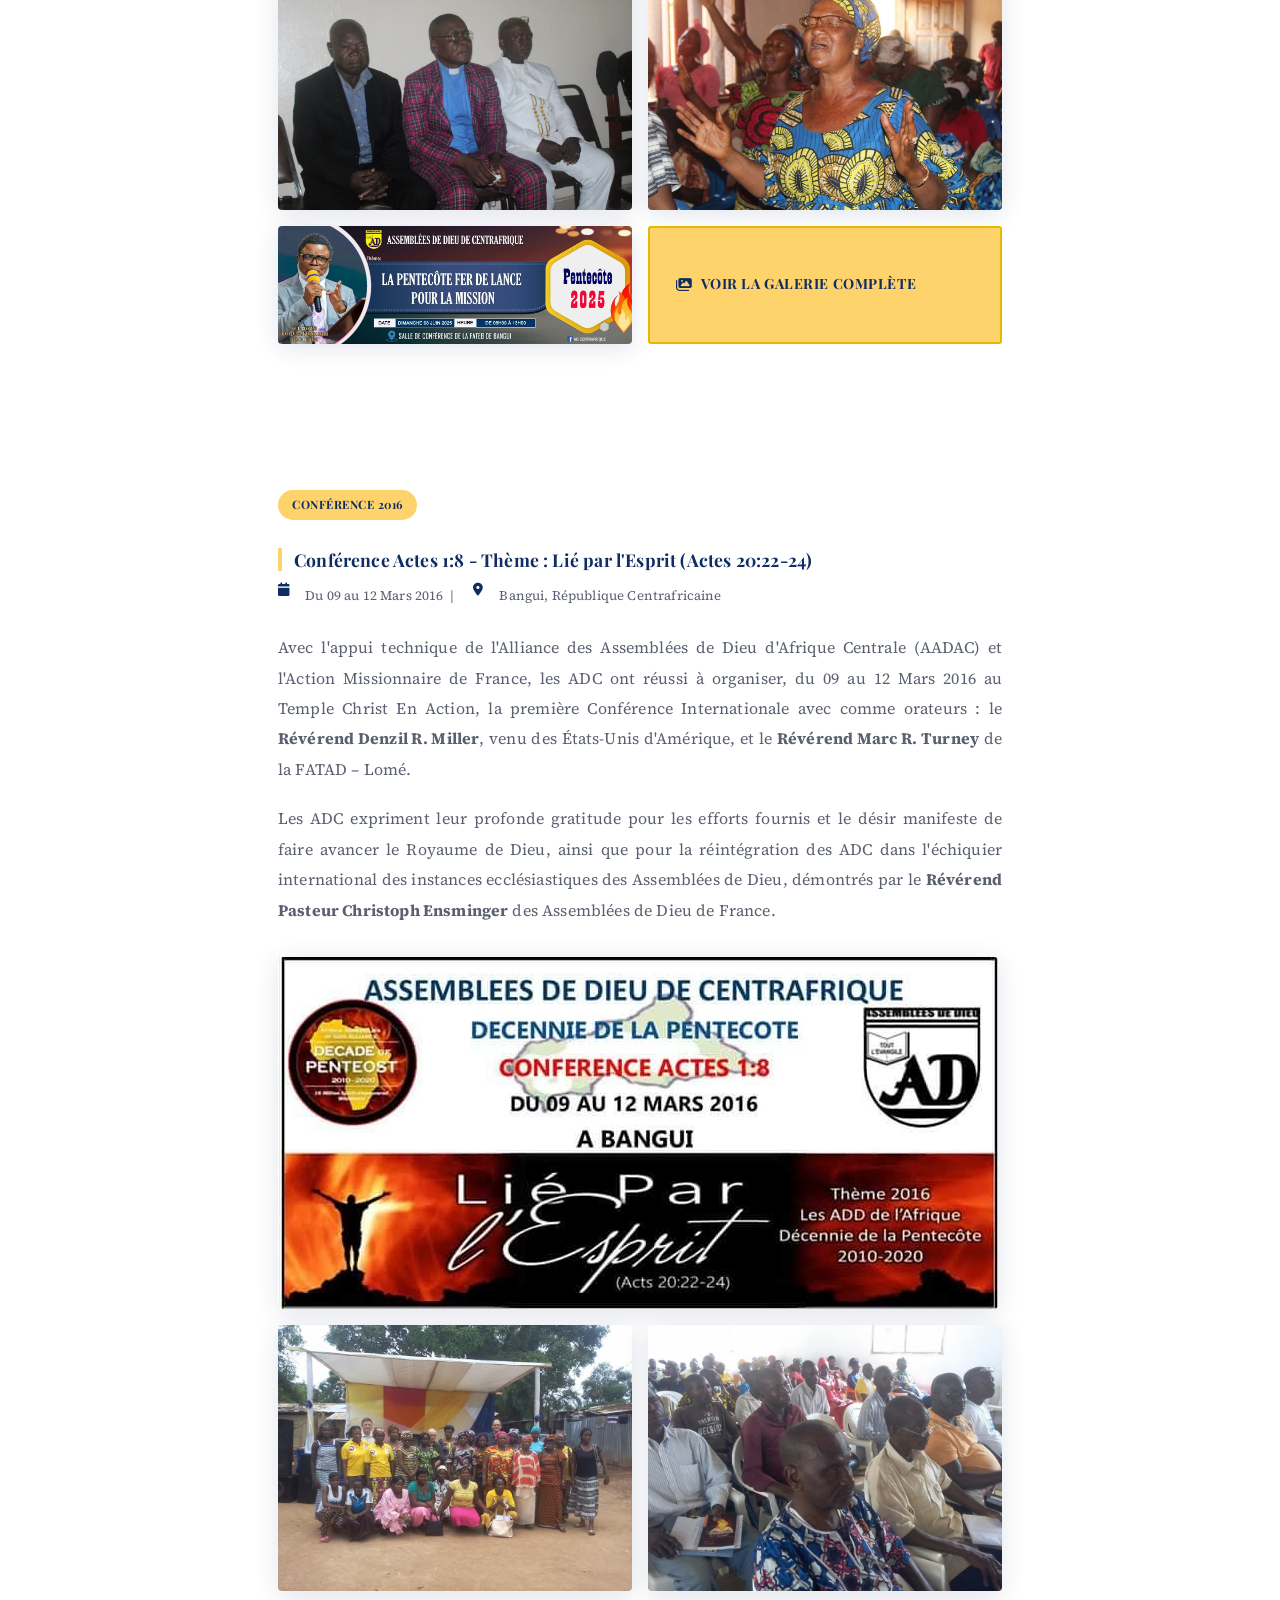
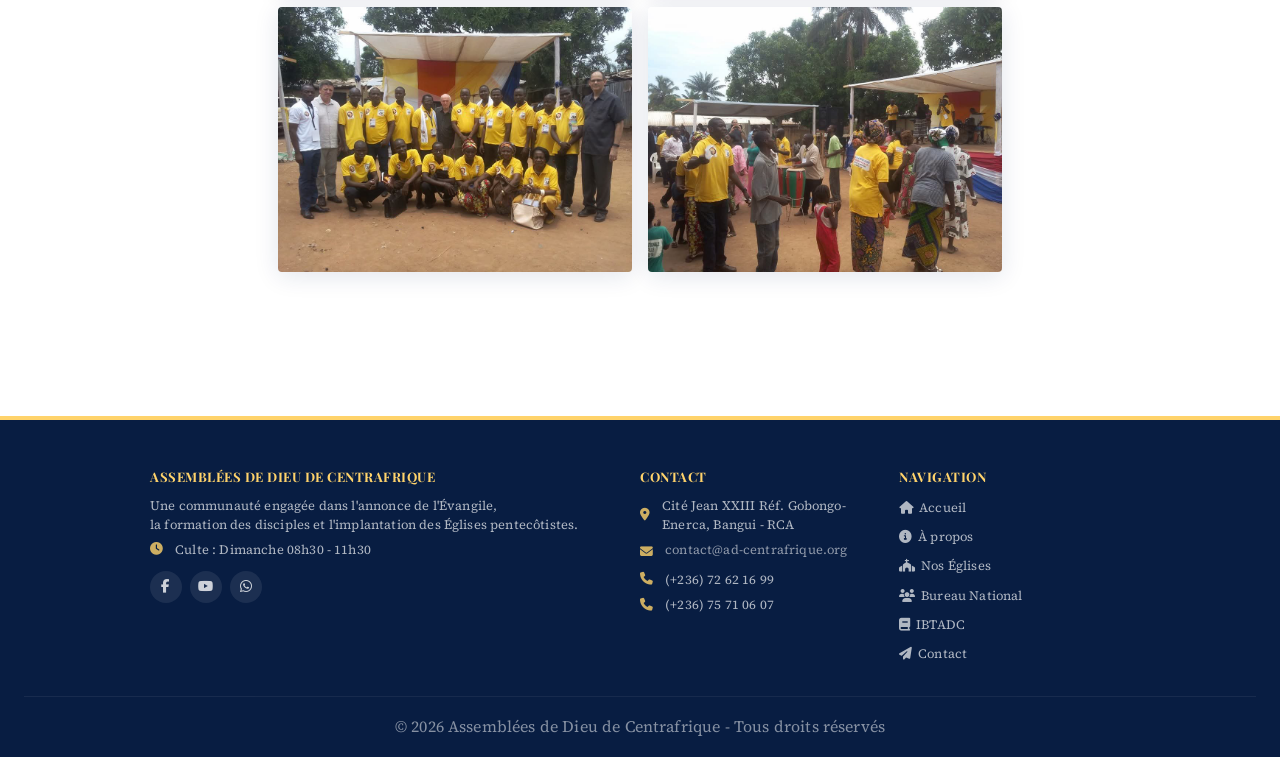
==== commit 31f5f19f: "Update main image in À la Une and fix venue name in actualites" ====
--- a/actualites.html
+++ b/actualites.html
@@ -135,7 +135,7 @@
   <button id="back-to-top" aria-label="Retour en haut"><i class="fa-solid fa-arrow-up"></i></button>
 
   <!-- BOUTON WHATSAPP FLOTTANT -->
-  <a id="whatsapp-btn" href="https://wa.me/23672621699" target="_blank" rel="noopener" aria-label="WhatsApp">
+  <a id="whatsapp-btn" href="https://wa.me/23672634156" target="_blank" rel="noopener" aria-label="WhatsApp">
     <i class="fa-brands fa-whatsapp"></i>
   </a>
 
@@ -199,16 +199,16 @@
     <div class="actu-article fade-in">
       <span class="actu-badge" style="background:var(--gold);color:var(--primary);">AGENDA 2026</span>
       <h2>Célébration de la Pentecôte 2026</h2>
-      <p class="actu-meta"><i class="fas fa-calendar"></i> Dimanche 24 Mai 2026 &nbsp;|&nbsp; <i class="fas fa-clock"></i> 08h30 – 13h00 &nbsp;|&nbsp; <i class="fas fa-map-marker-alt"></i> Hémicycle des Affaires Étrangères, Bangui</p>
+      <p class="actu-meta"><i class="fas fa-calendar"></i> Dimanche 24 Mai 2026 &nbsp;|&nbsp; <i class="fas fa-clock"></i> 08h30 – 13h00 &nbsp;|&nbsp; <i class="fas fa-map-marker-alt"></i> Hémicycle de l'Assemblée nationale de Bangui</p>
       <div style="margin:20px 0;border-radius:var(--radius);box-shadow:var(--shadow-lg);line-height:0;">
         <img src="images/pentecote2026-banniere.jpg" alt="Pentecôte 2026 - Assemblées de Dieu de Centrafrique"
           style="width:100%;height:auto;display:block;border-radius:var(--radius);">
       </div>
       <p>Les Assemblées de Dieu de Centrafrique vous invitent à la <strong>Célébration de la Pentecôte 2026</strong>, un moment solennel de louange, d’adoration et de manifestation de la puissance du Saint-Esprit. Cet événement rassemblera toute la communauté ADC et ses partenaires pour commémorer ensemble la descente du Saint-Esprit sur l’Église naissante (Actes 2).</p>
-      <p>La célébration se tiendra le <strong>Dimanche 24 Mai 2026</strong> de <strong>08h30 à 13h00</strong> à l’<strong>Hémicycle des Affaires Étrangères de Bangui</strong>. Tous les membres, partenaires et amis des ADC sont cordialement invités à prendre part à ce grand rassemblement de foi.</p>
+      <p>La célébration se tiendra le <strong>Dimanche 24 Mai 2026</strong> de <strong>08h30 à 13h00</strong> à l’<strong>Hémicycle de l'Assemblée nationale de Bangui</strong>. Tous les membres, partenaires et amis des ADC sont cordialement invités à prendre part à ce grand rassemblement de foi.</p>
       <div style="background:rgba(15,45,98,0.06);border-left:4px solid var(--gold);padding:16px 20px;border-radius:4px;margin:20px 0;">
         <p style="margin:0;font-weight:700;color:var(--primary);"><i class="fas fa-info-circle" style="color:var(--gold);margin-right:8px;"></i>Informations pratiques</p>
-        <p style="margin:8px 0 0;"><strong>Date :</strong> Dimanche 24 Mai 2026<br><strong>Heure :</strong> 08h30 – 13h00<br><strong>Lieu :</strong> Hémicycle des Affaires Étrangères, Bangui, RCA</p>
+        <p style="margin:8px 0 0;"><strong>Date :</strong> Dimanche 24 Mai 2026<br><strong>Heure :</strong> 08h30 – 13h00<br><strong>Lieu :</strong> Hémicycle de l'Assemblée nationale de Bangui, RCA</p>
       </div>
     </div>
     <!-- IBTADC -->
@@ -275,7 +275,7 @@
         <div class="social-links">
           <a href="https://www.facebook.com/share/1DuqXiHyTP/" target="_blank" aria-label="Facebook"><i class="fa-brands fa-facebook-f"></i></a>
           <a href="https://www.youtube.com" target="_blank" aria-label="YouTube"><i class="fa-brands fa-youtube"></i></a>
-          <a href="https://wa.me/23672621699" target="_blank" aria-label="WhatsApp"><i class="fa-brands fa-whatsapp"></i></a>
+          <a href="https://wa.me/23672634156" target="_blank" aria-label="WhatsApp"><i class="fa-brands fa-whatsapp"></i></a>
         </div>
       </div>
       <div class="footer-section">
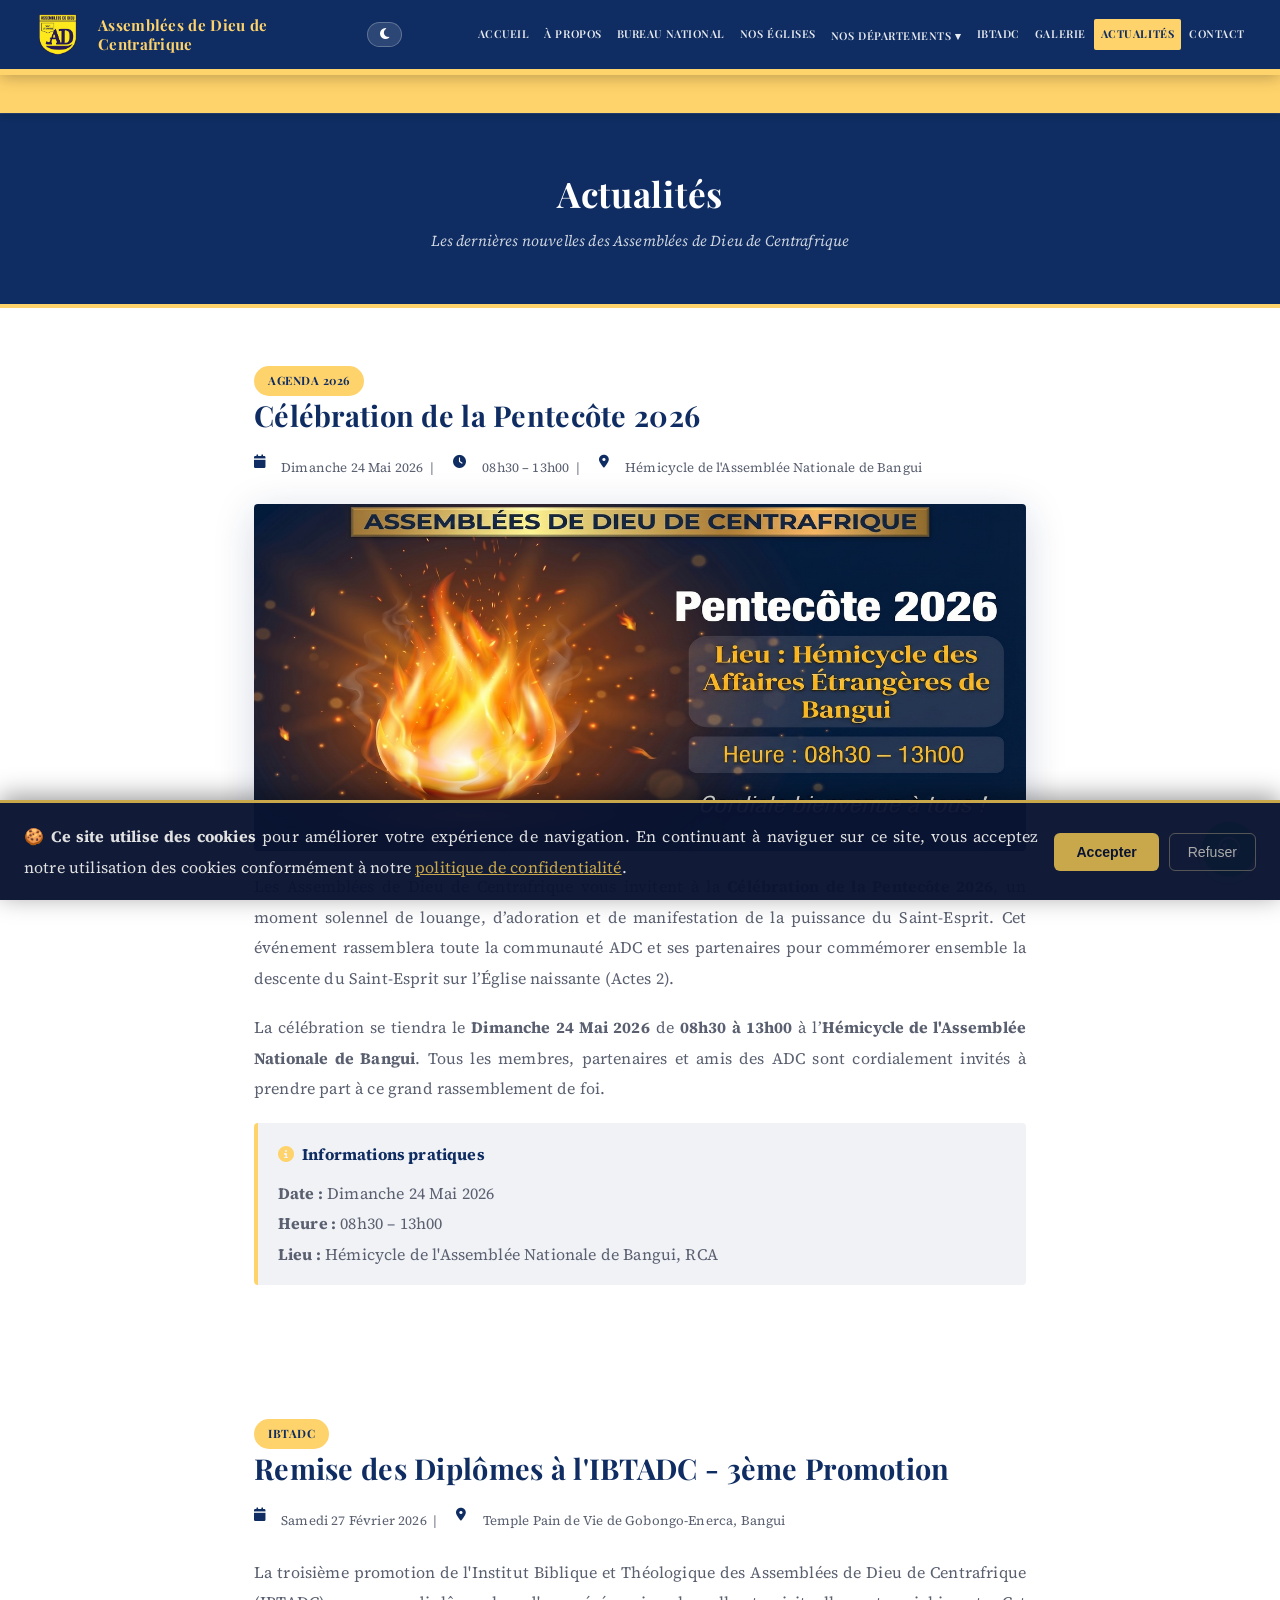
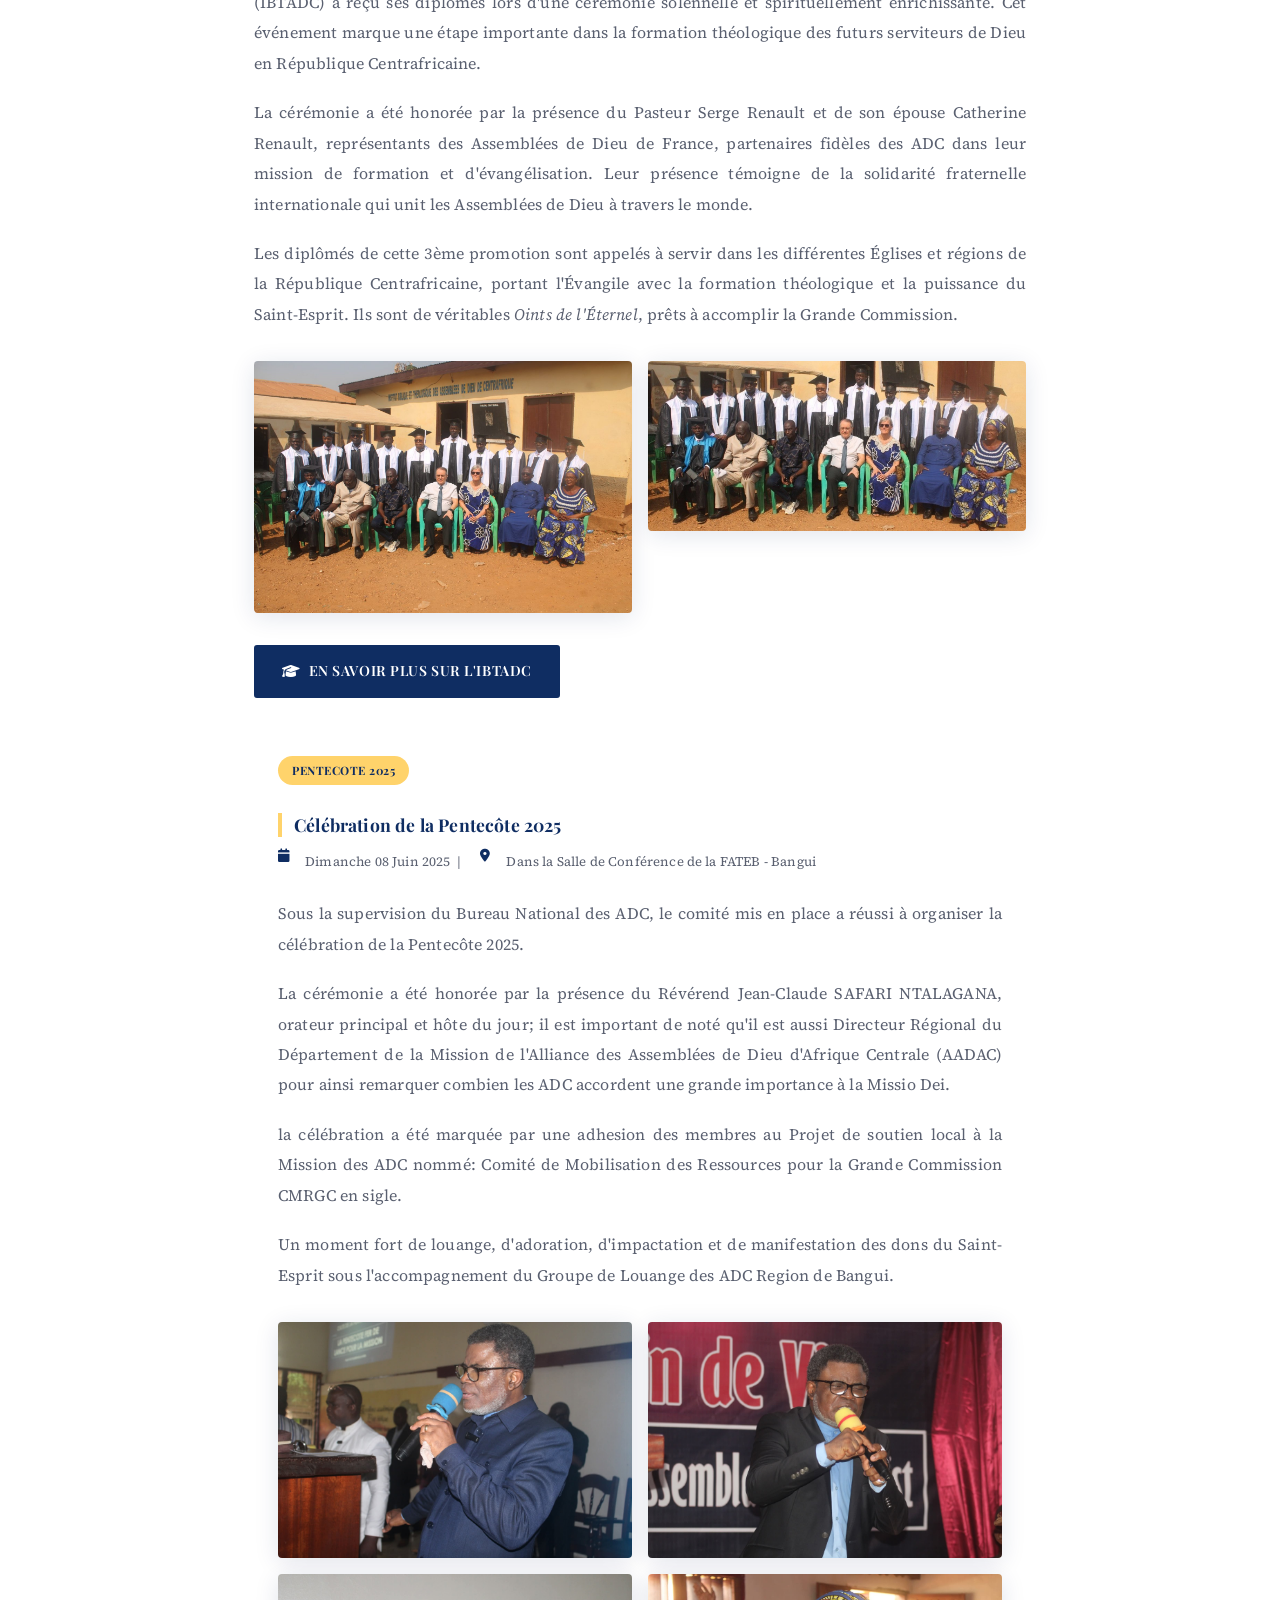
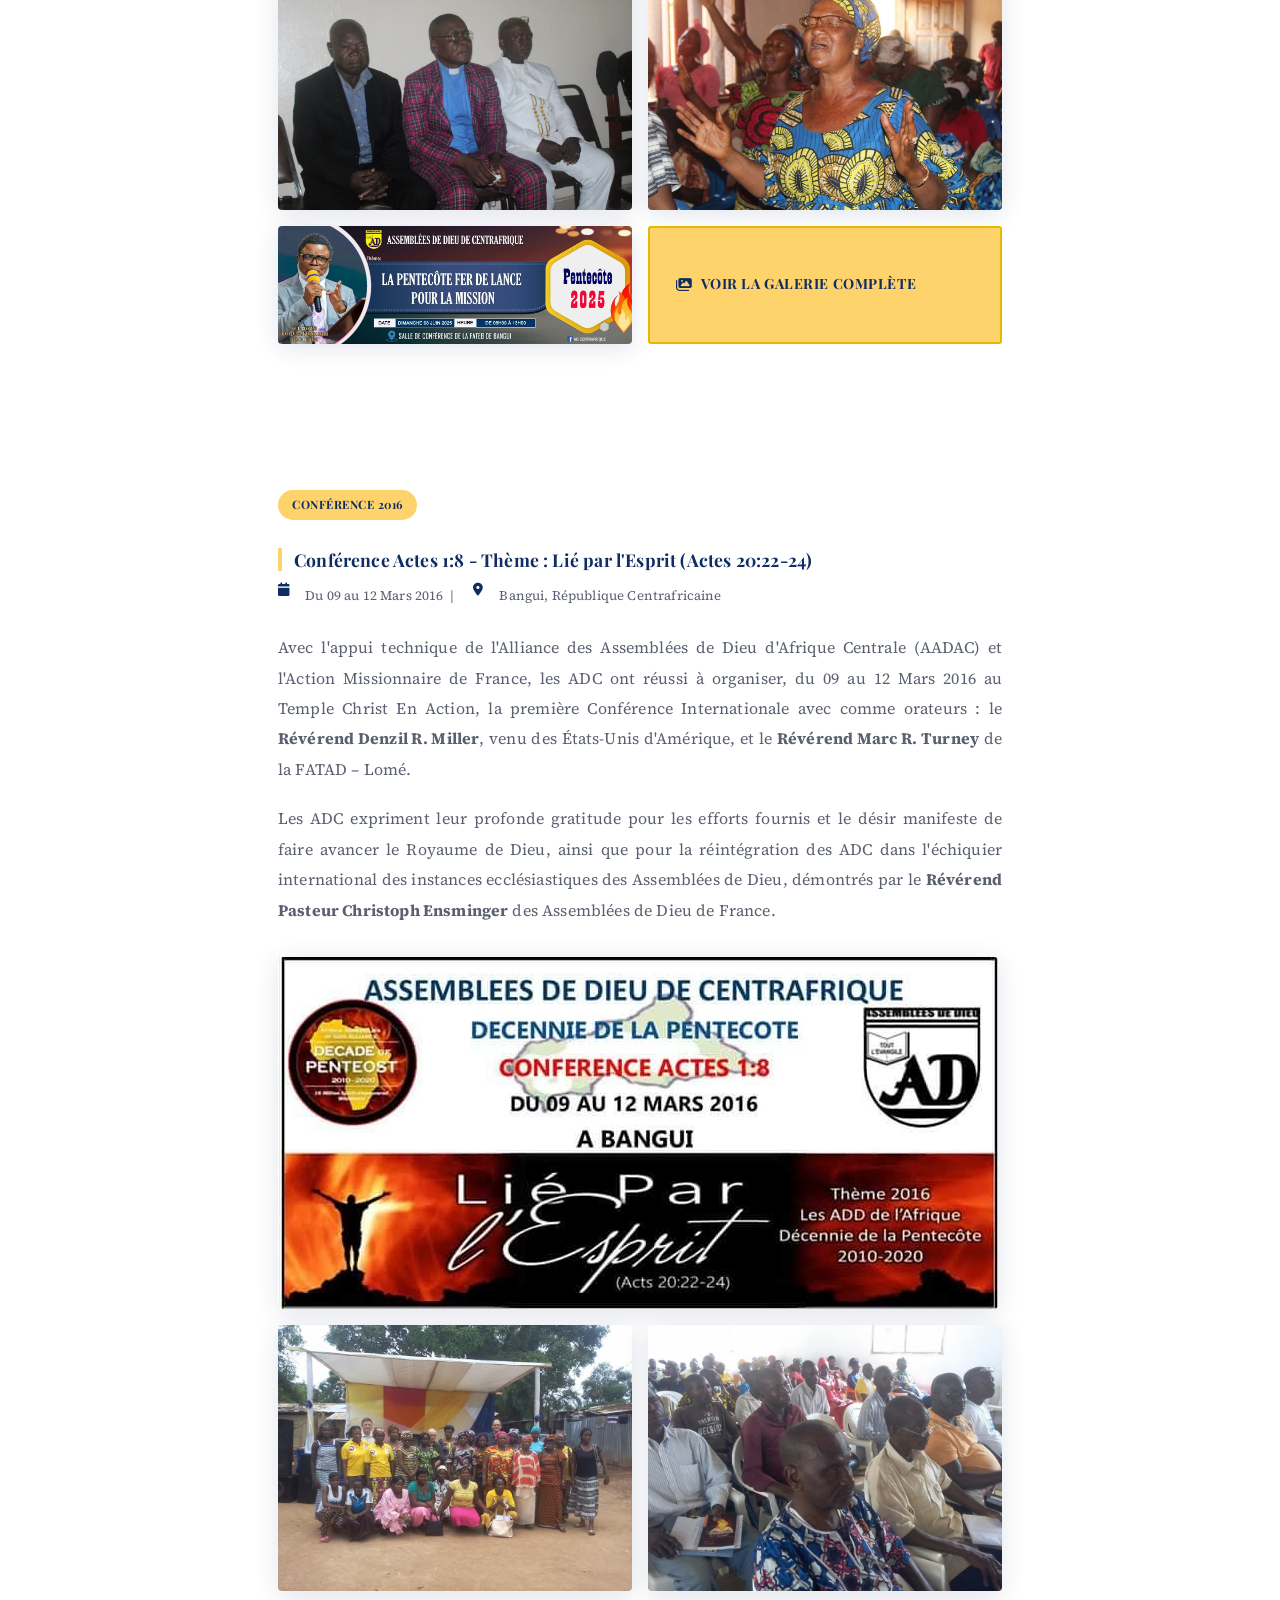
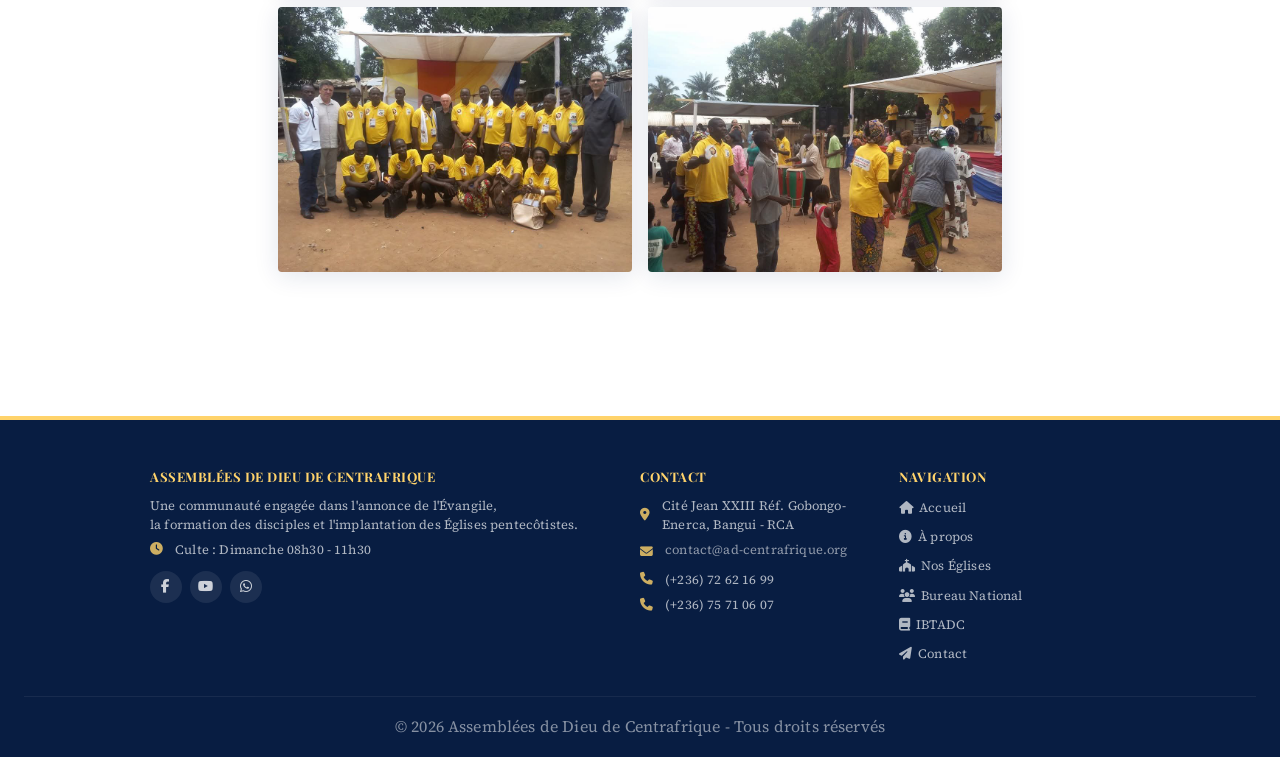
==== commit 04462e01: "Fix capitalization: Assemblée Nationale de Bangui" ====
--- a/actualites.html
+++ b/actualites.html
@@ -199,16 +199,16 @@
     <div class="actu-article fade-in">
       <span class="actu-badge" style="background:var(--gold);color:var(--primary);">AGENDA 2026</span>
       <h2>Célébration de la Pentecôte 2026</h2>
-      <p class="actu-meta"><i class="fas fa-calendar"></i> Dimanche 24 Mai 2026 &nbsp;|&nbsp; <i class="fas fa-clock"></i> 08h30 – 13h00 &nbsp;|&nbsp; <i class="fas fa-map-marker-alt"></i> Hémicycle de l'Assemblée nationale de Bangui</p>
+      <p class="actu-meta"><i class="fas fa-calendar"></i> Dimanche 24 Mai 2026 &nbsp;|&nbsp; <i class="fas fa-clock"></i> 08h30 – 13h00 &nbsp;|&nbsp; <i class="fas fa-map-marker-alt"></i> Hémicycle de l'Assemblée Nationale de Bangui</p>
       <div style="margin:20px 0;border-radius:var(--radius);box-shadow:var(--shadow-lg);line-height:0;">
         <img src="images/pentecote2026-banniere.jpg" alt="Pentecôte 2026 - Assemblées de Dieu de Centrafrique"
           style="width:100%;height:auto;display:block;border-radius:var(--radius);">
       </div>
       <p>Les Assemblées de Dieu de Centrafrique vous invitent à la <strong>Célébration de la Pentecôte 2026</strong>, un moment solennel de louange, d’adoration et de manifestation de la puissance du Saint-Esprit. Cet événement rassemblera toute la communauté ADC et ses partenaires pour commémorer ensemble la descente du Saint-Esprit sur l’Église naissante (Actes 2).</p>
-      <p>La célébration se tiendra le <strong>Dimanche 24 Mai 2026</strong> de <strong>08h30 à 13h00</strong> à l’<strong>Hémicycle de l'Assemblée nationale de Bangui</strong>. Tous les membres, partenaires et amis des ADC sont cordialement invités à prendre part à ce grand rassemblement de foi.</p>
+      <p>La célébration se tiendra le <strong>Dimanche 24 Mai 2026</strong> de <strong>08h30 à 13h00</strong> à l’<strong>Hémicycle de l'Assemblée Nationale de Bangui</strong>. Tous les membres, partenaires et amis des ADC sont cordialement invités à prendre part à ce grand rassemblement de foi.</p>
       <div style="background:rgba(15,45,98,0.06);border-left:4px solid var(--gold);padding:16px 20px;border-radius:4px;margin:20px 0;">
         <p style="margin:0;font-weight:700;color:var(--primary);"><i class="fas fa-info-circle" style="color:var(--gold);margin-right:8px;"></i>Informations pratiques</p>
-        <p style="margin:8px 0 0;"><strong>Date :</strong> Dimanche 24 Mai 2026<br><strong>Heure :</strong> 08h30 – 13h00<br><strong>Lieu :</strong> Hémicycle de l'Assemblée nationale de Bangui, RCA</p>
+        <p style="margin:8px 0 0;"><strong>Date :</strong> Dimanche 24 Mai 2026<br><strong>Heure :</strong> 08h30 – 13h00<br><strong>Lieu :</strong> Hémicycle de l'Assemblée Nationale de Bangui, RCA</p>
       </div>
     </div>
     <!-- IBTADC -->
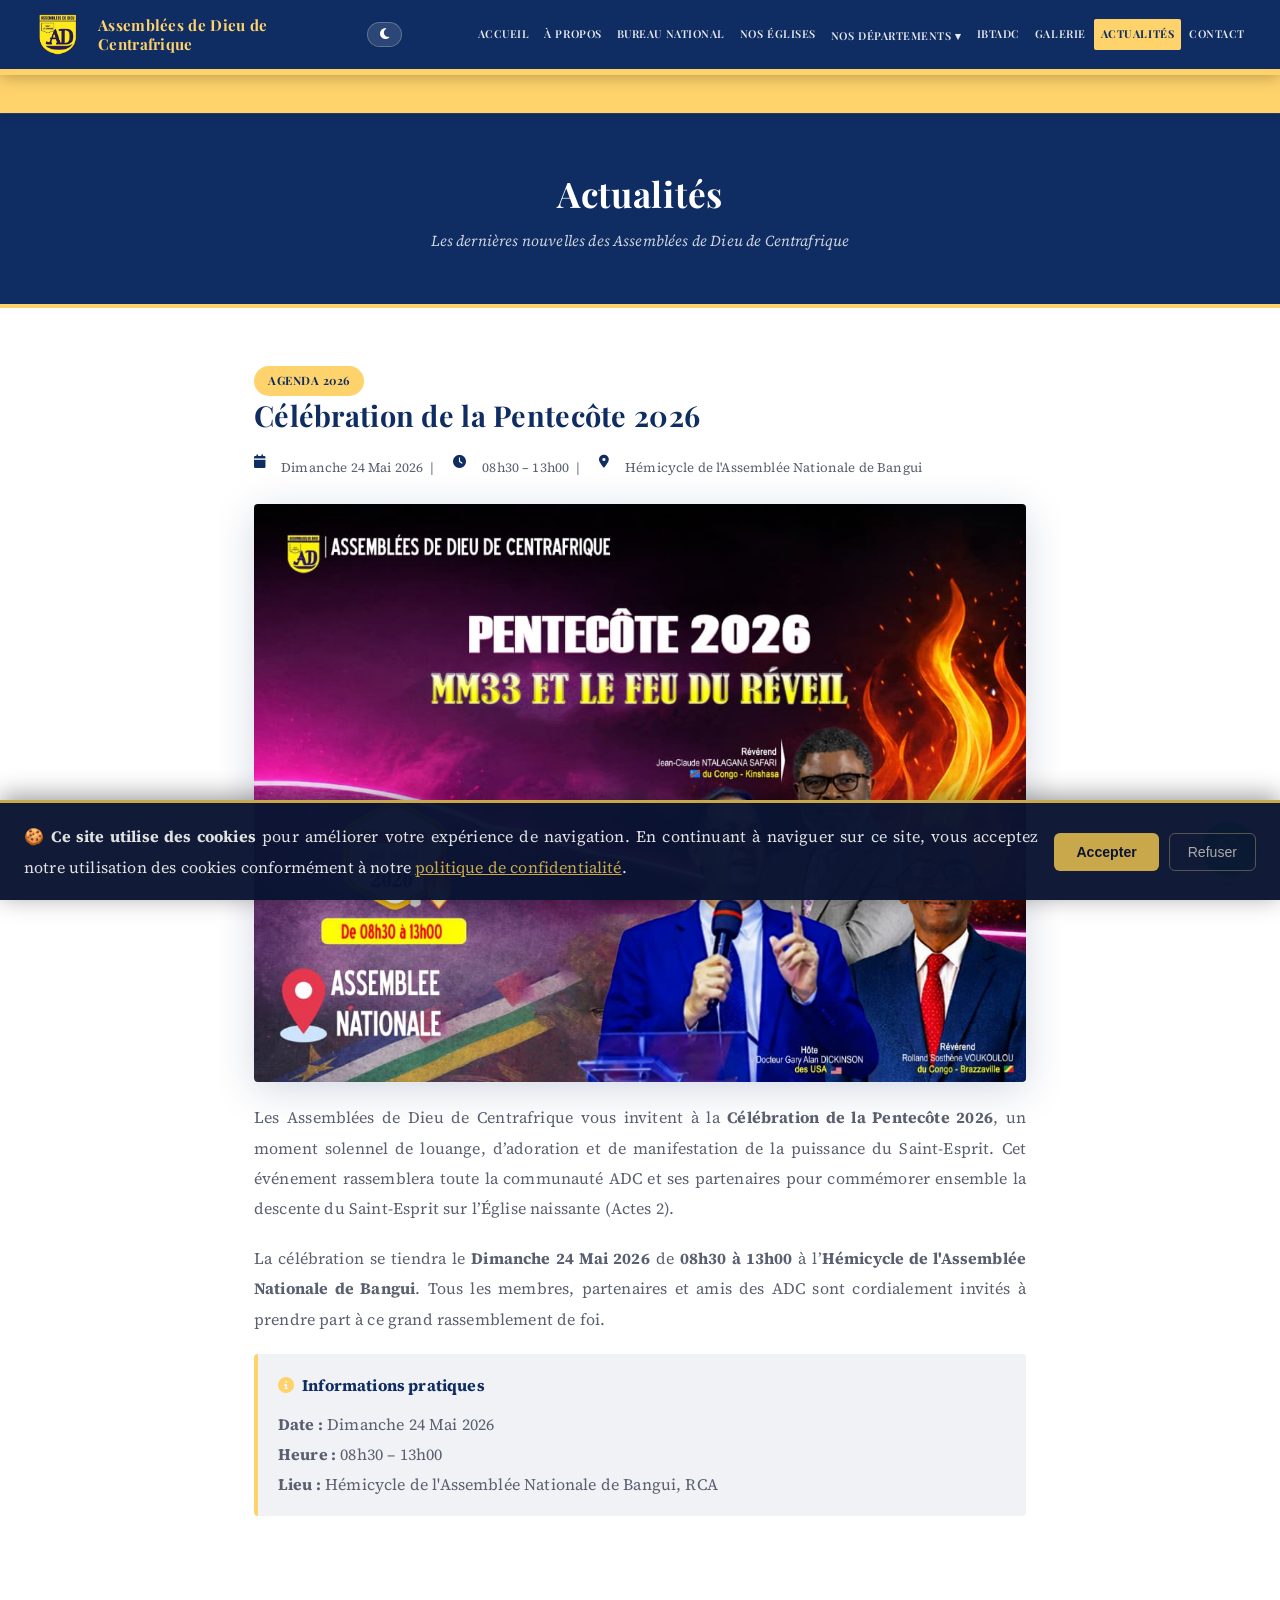
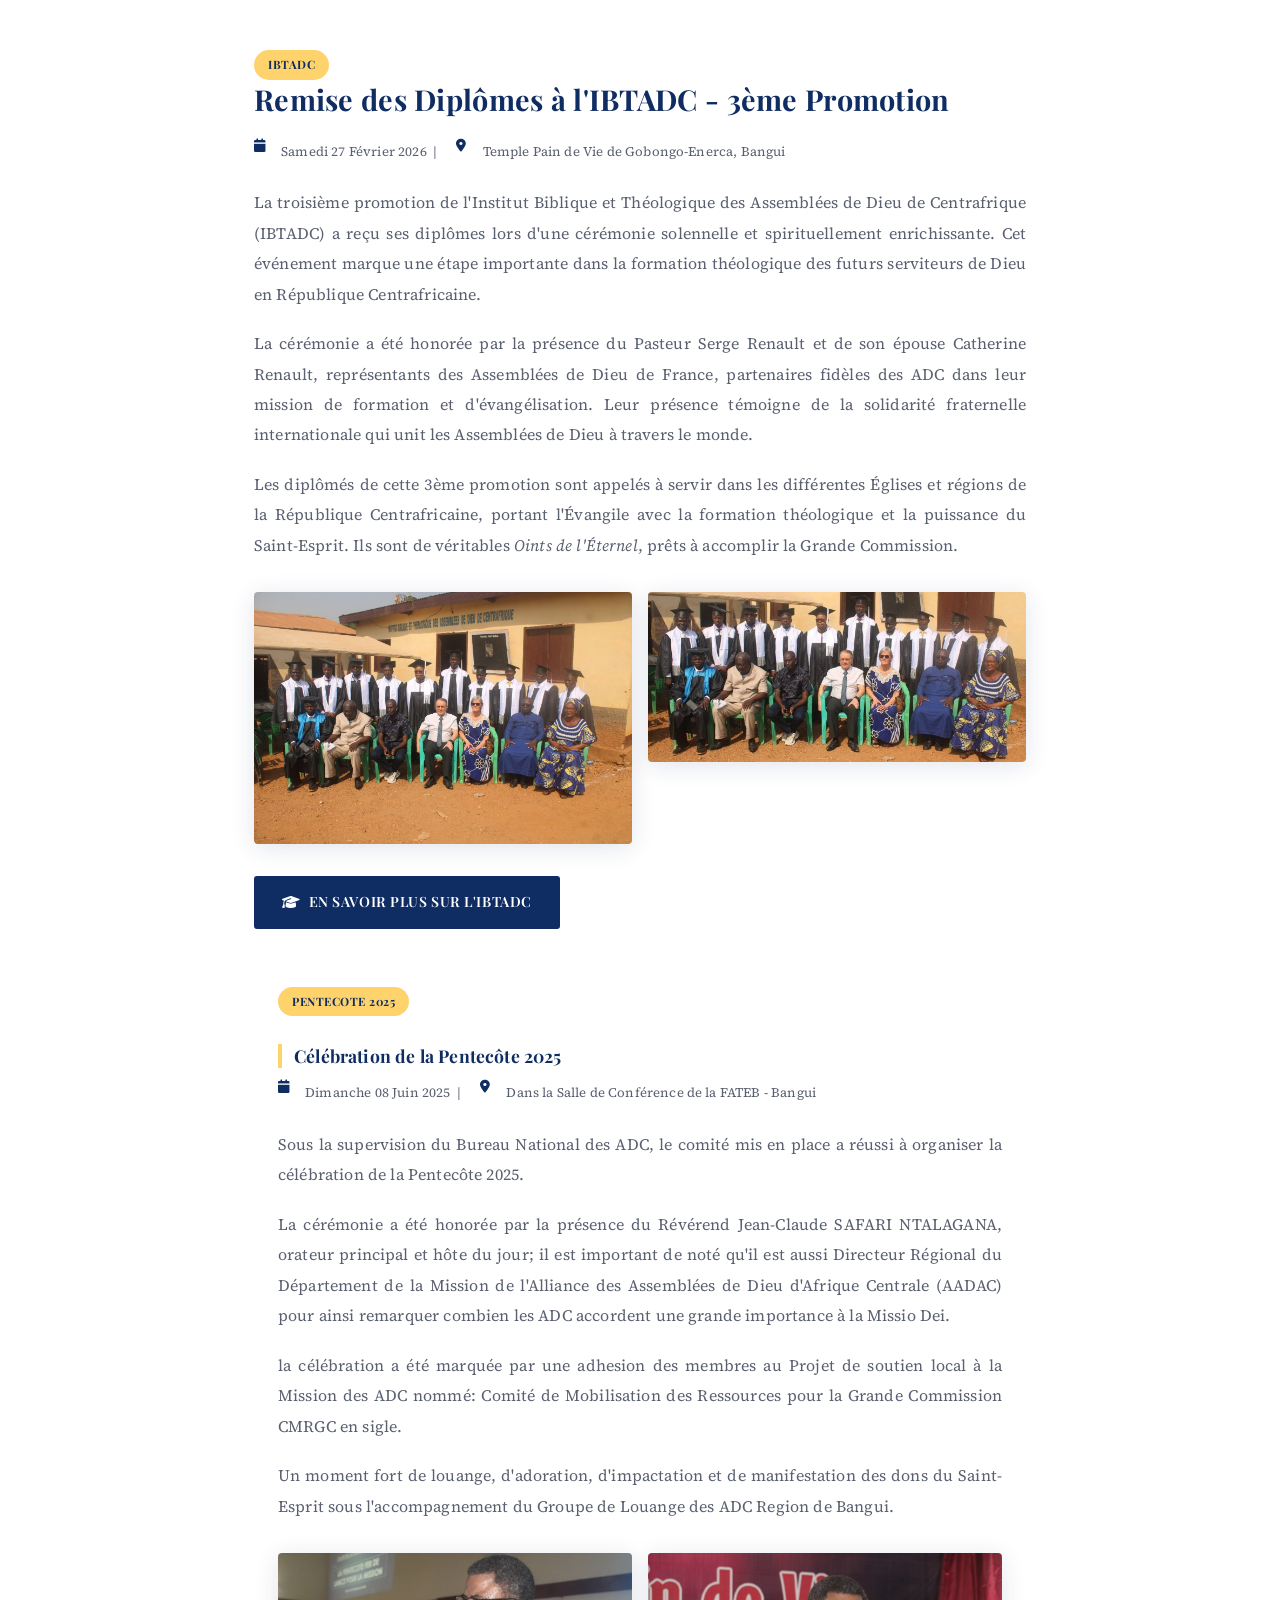
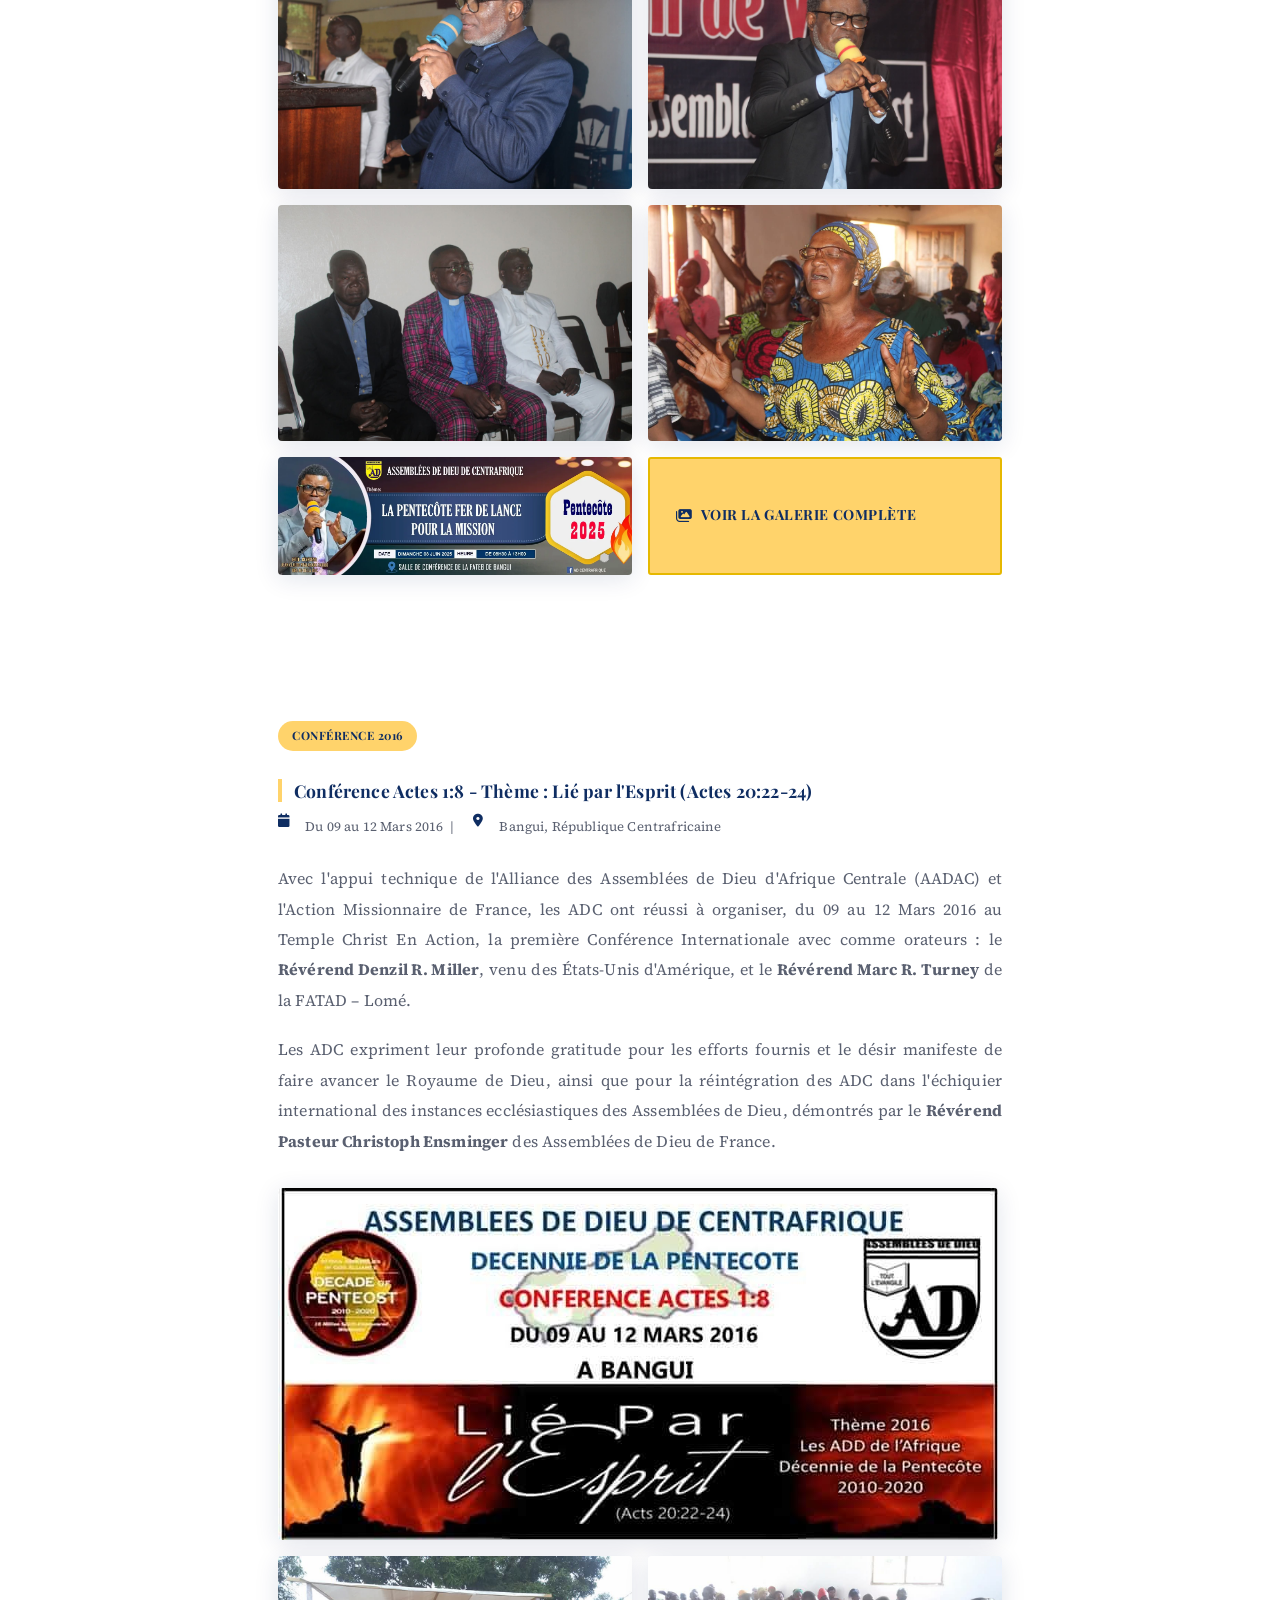
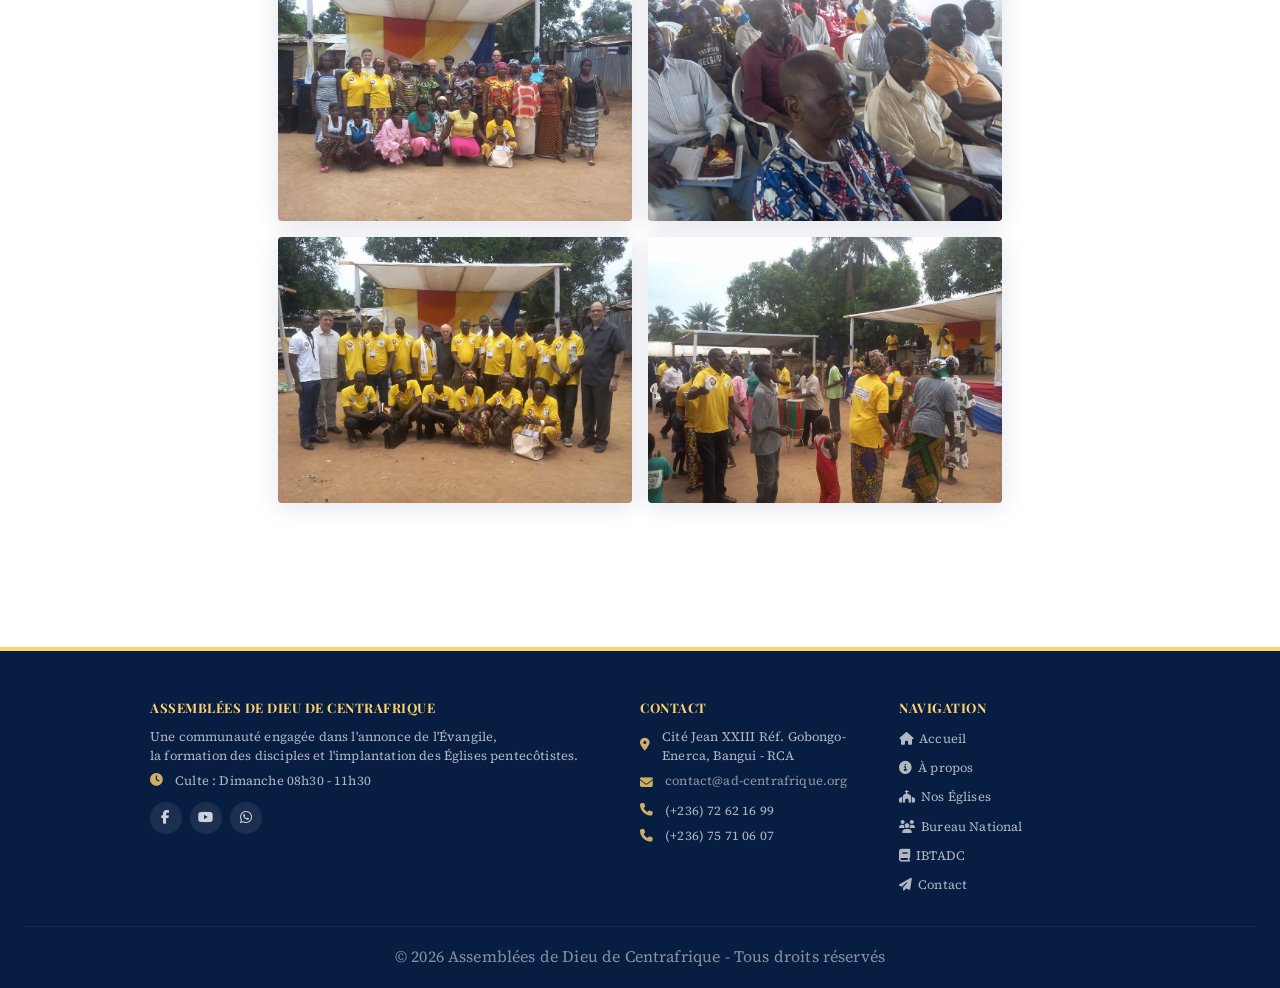
==== commit 235f64dc: "Replace old Pentecote banner with new affiche-v2 in actualites" ====
--- a/actualites.html
+++ b/actualites.html
@@ -201,7 +201,7 @@
       <h2>Célébration de la Pentecôte 2026</h2>
       <p class="actu-meta"><i class="fas fa-calendar"></i> Dimanche 24 Mai 2026 &nbsp;|&nbsp; <i class="fas fa-clock"></i> 08h30 – 13h00 &nbsp;|&nbsp; <i class="fas fa-map-marker-alt"></i> Hémicycle de l'Assemblée Nationale de Bangui</p>
       <div style="margin:20px 0;border-radius:var(--radius);box-shadow:var(--shadow-lg);line-height:0;">
-        <img src="images/pentecote2026-banniere.jpg" alt="Pentecôte 2026 - Assemblées de Dieu de Centrafrique"
+        <img src="images/pentecote2026-affiche-v2.jpg" alt="Affiche Pentecôte 2026 - Assemblées de Dieu de Centrafrique"
           style="width:100%;height:auto;display:block;border-radius:var(--radius);">
       </div>
       <p>Les Assemblées de Dieu de Centrafrique vous invitent à la <strong>Célébration de la Pentecôte 2026</strong>, un moment solennel de louange, d’adoration et de manifestation de la puissance du Saint-Esprit. Cet événement rassemblera toute la communauté ADC et ses partenaires pour commémorer ensemble la descente du Saint-Esprit sur l’Église naissante (Actes 2).</p>
